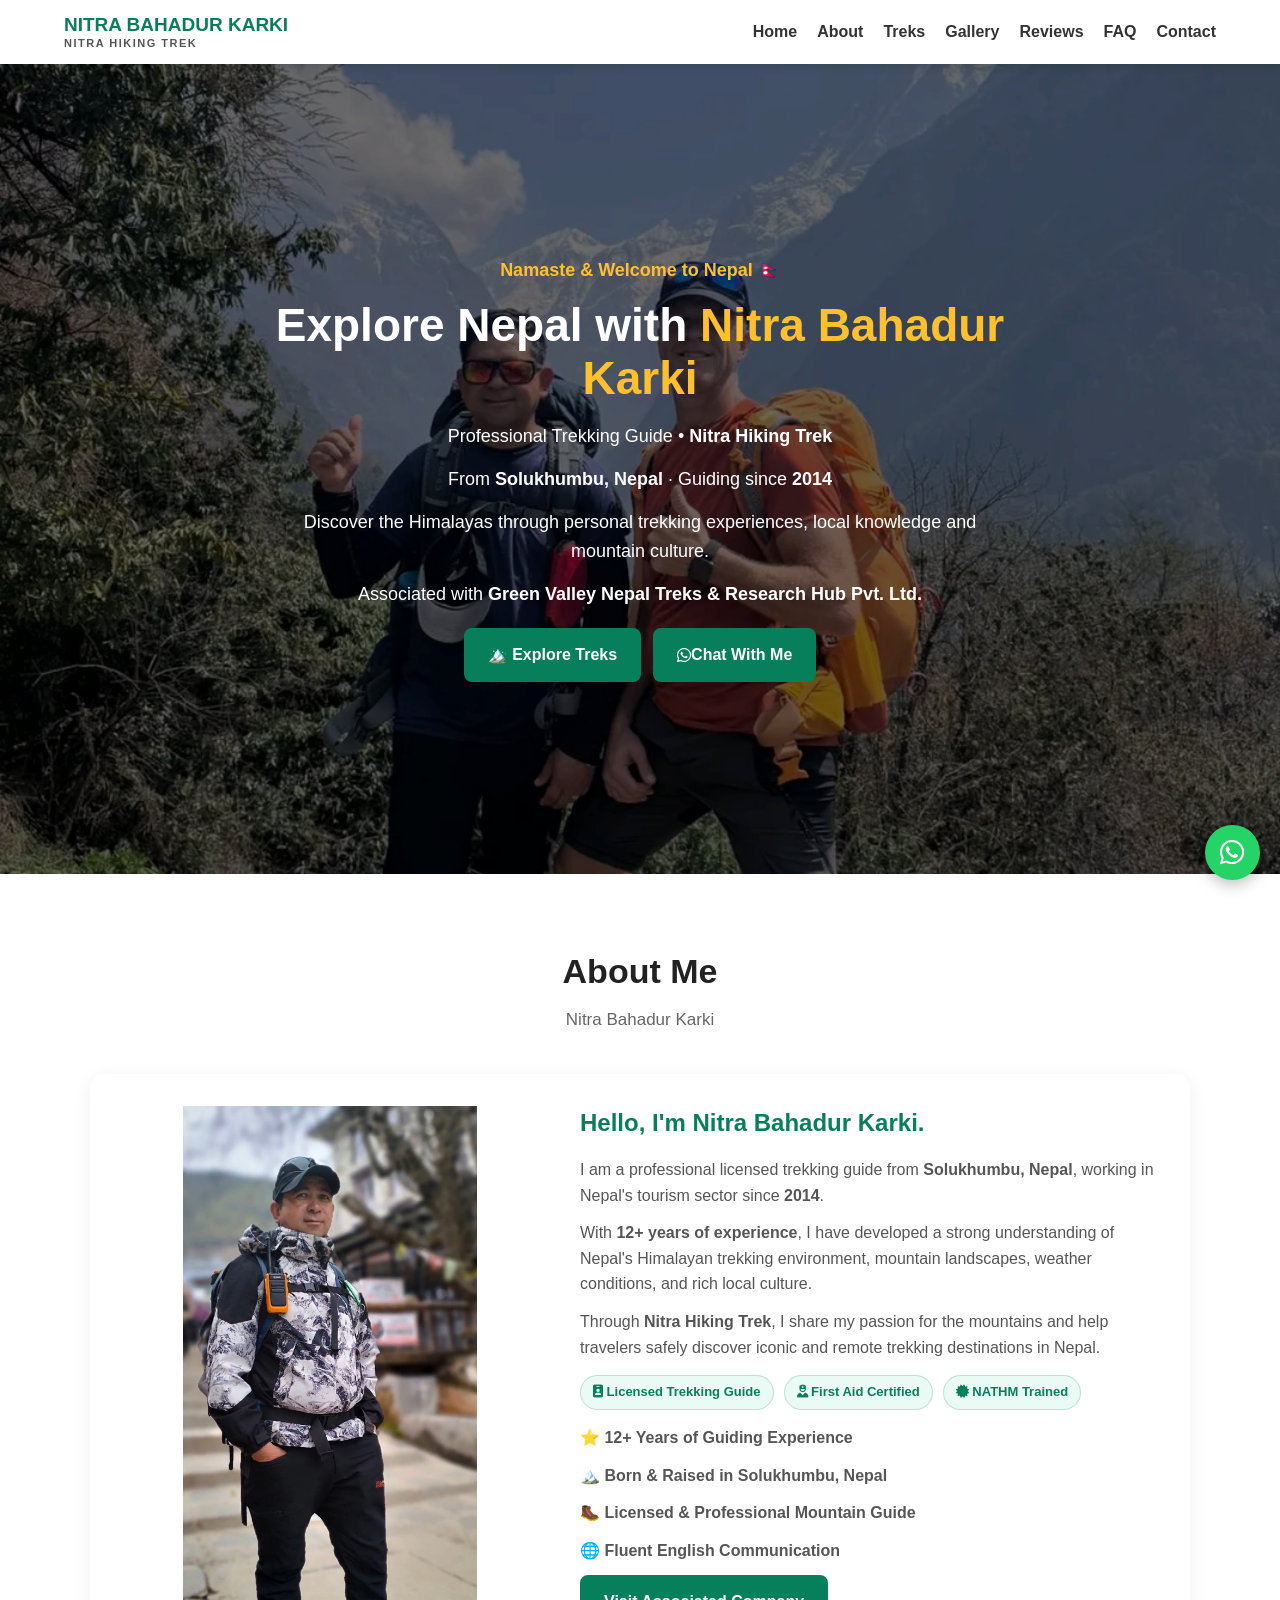
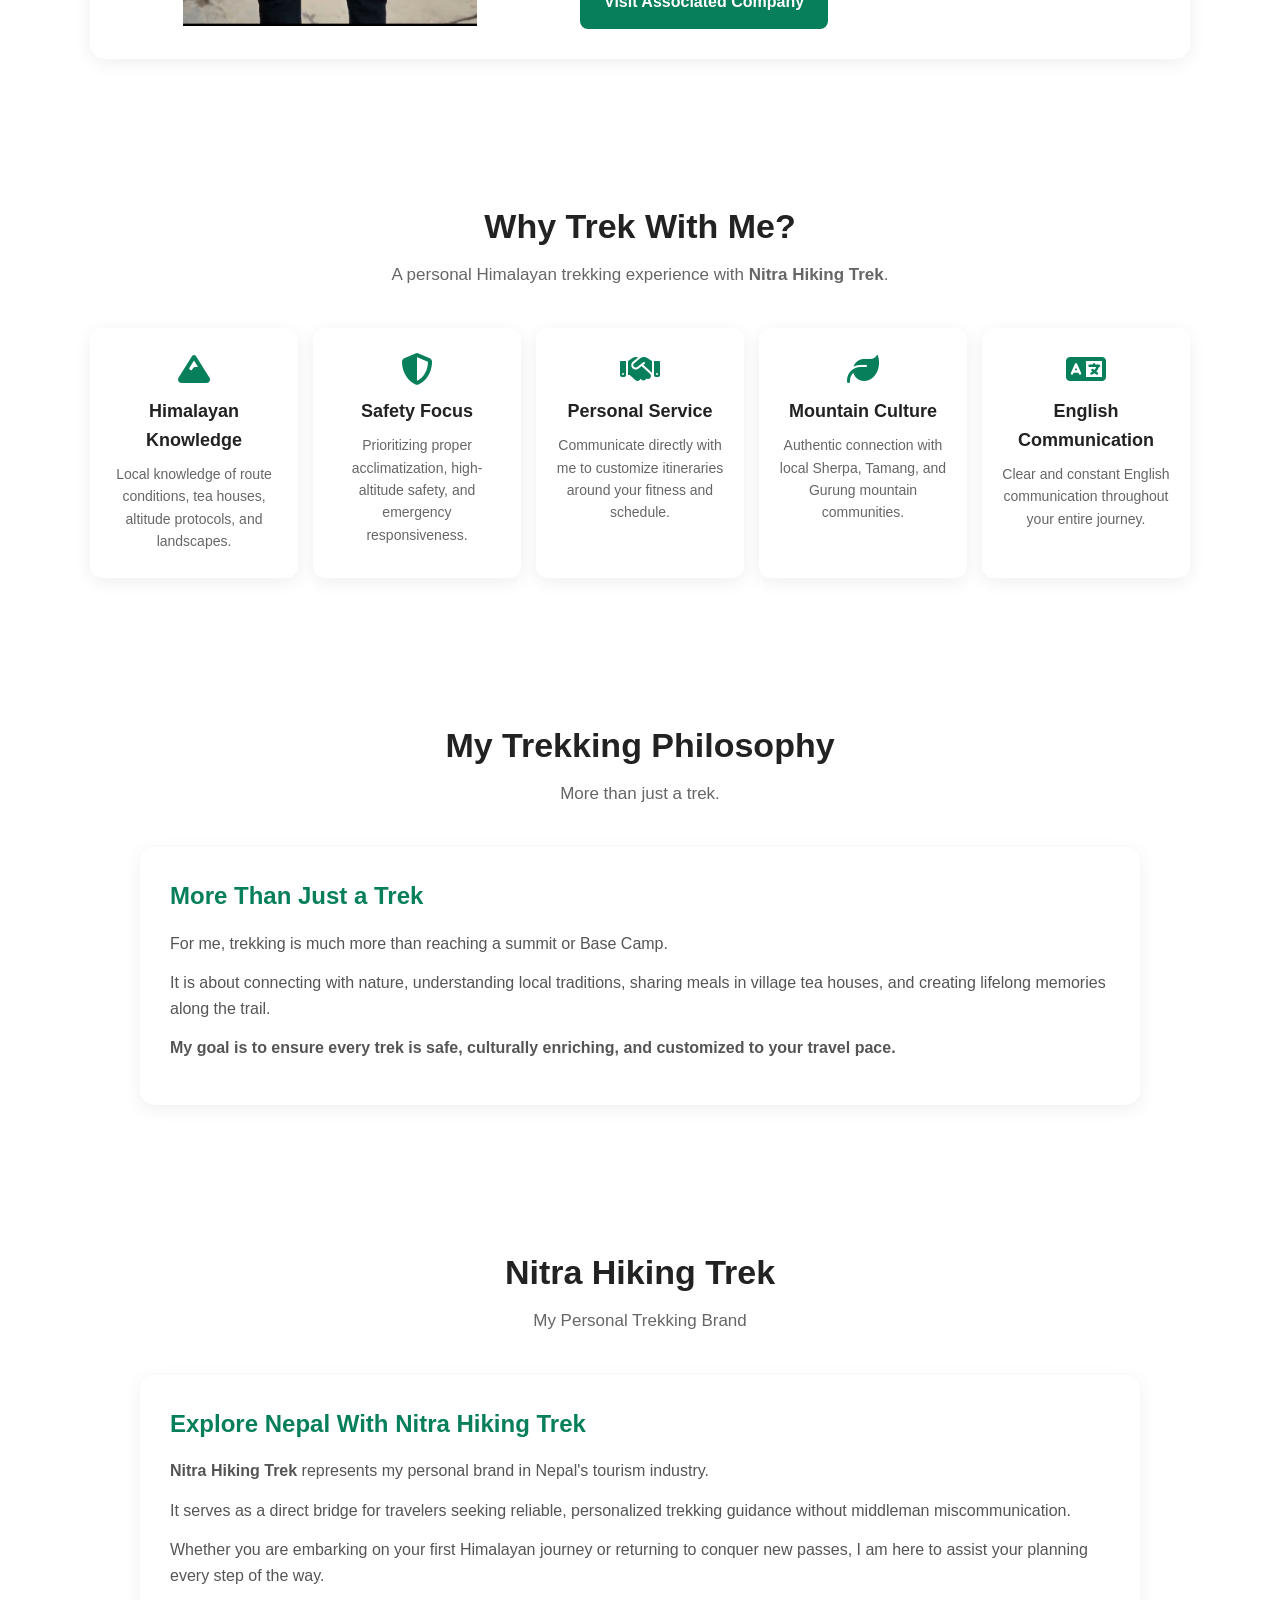
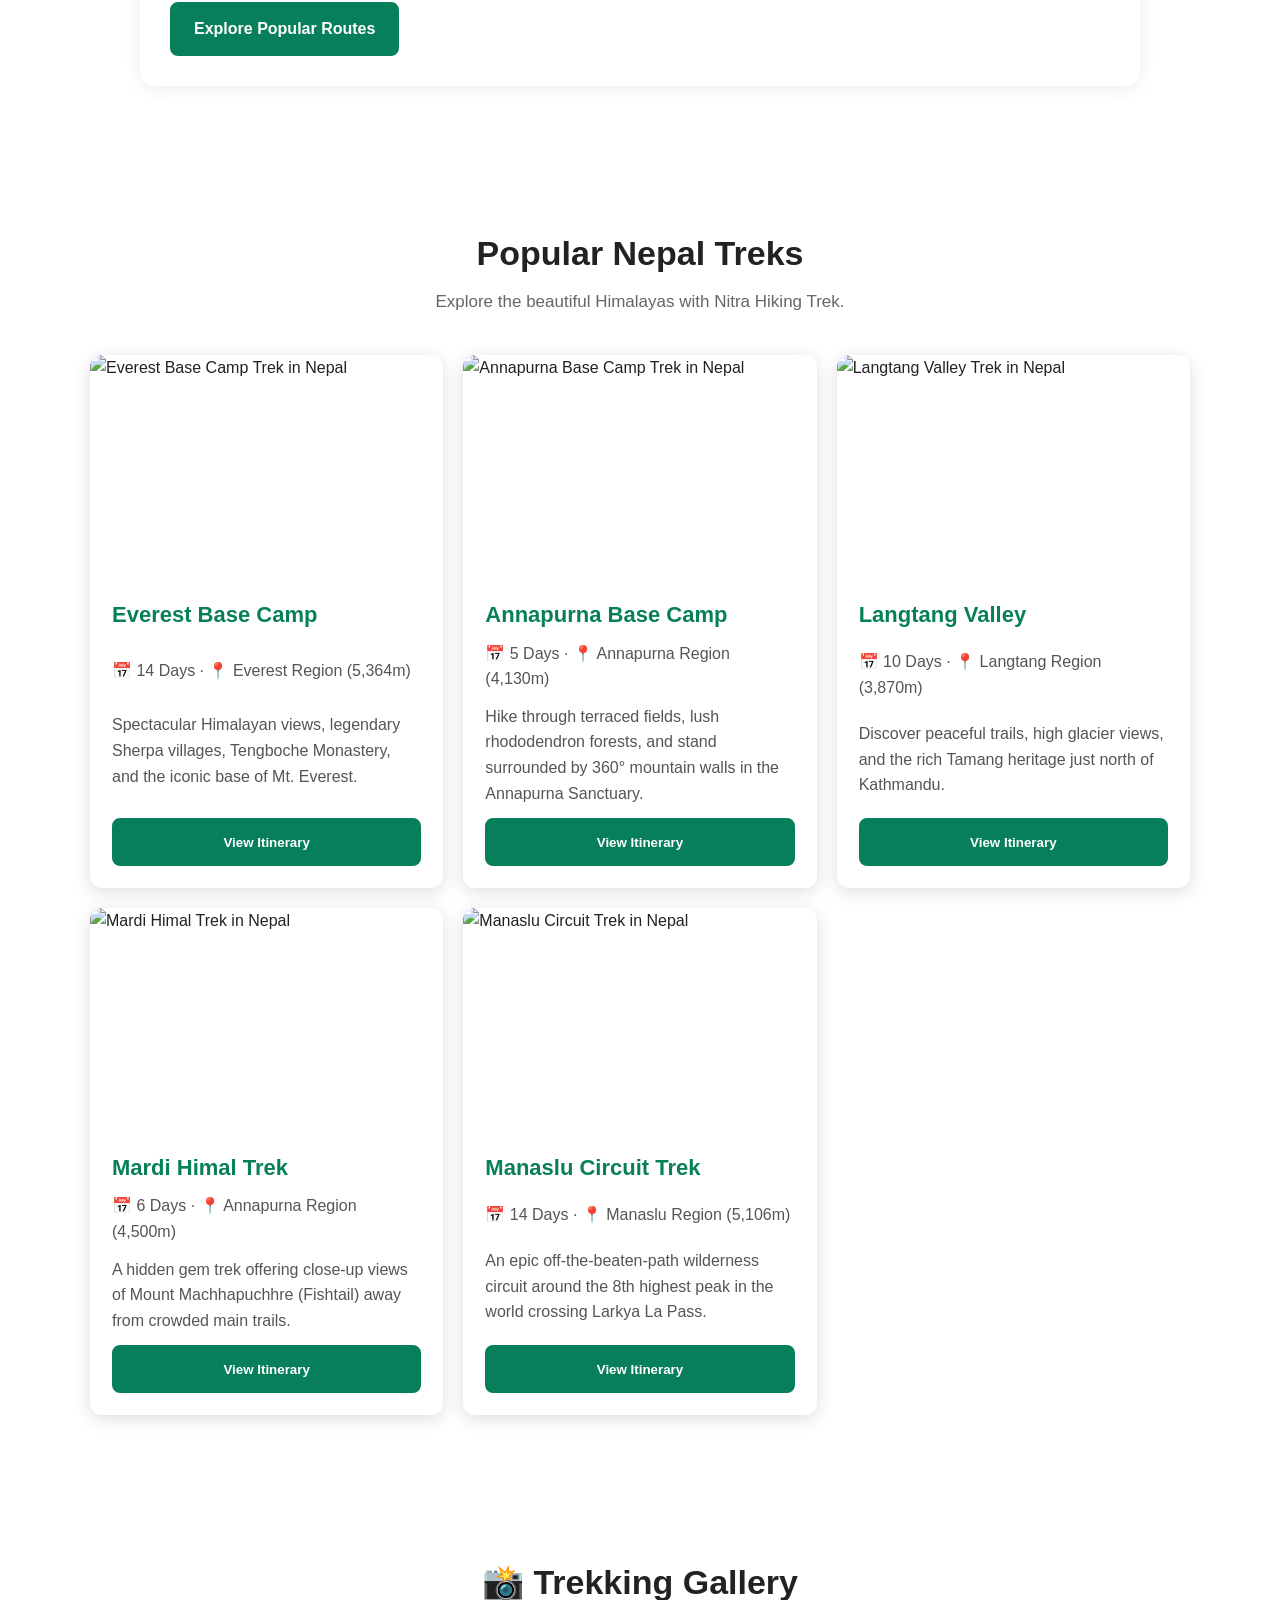
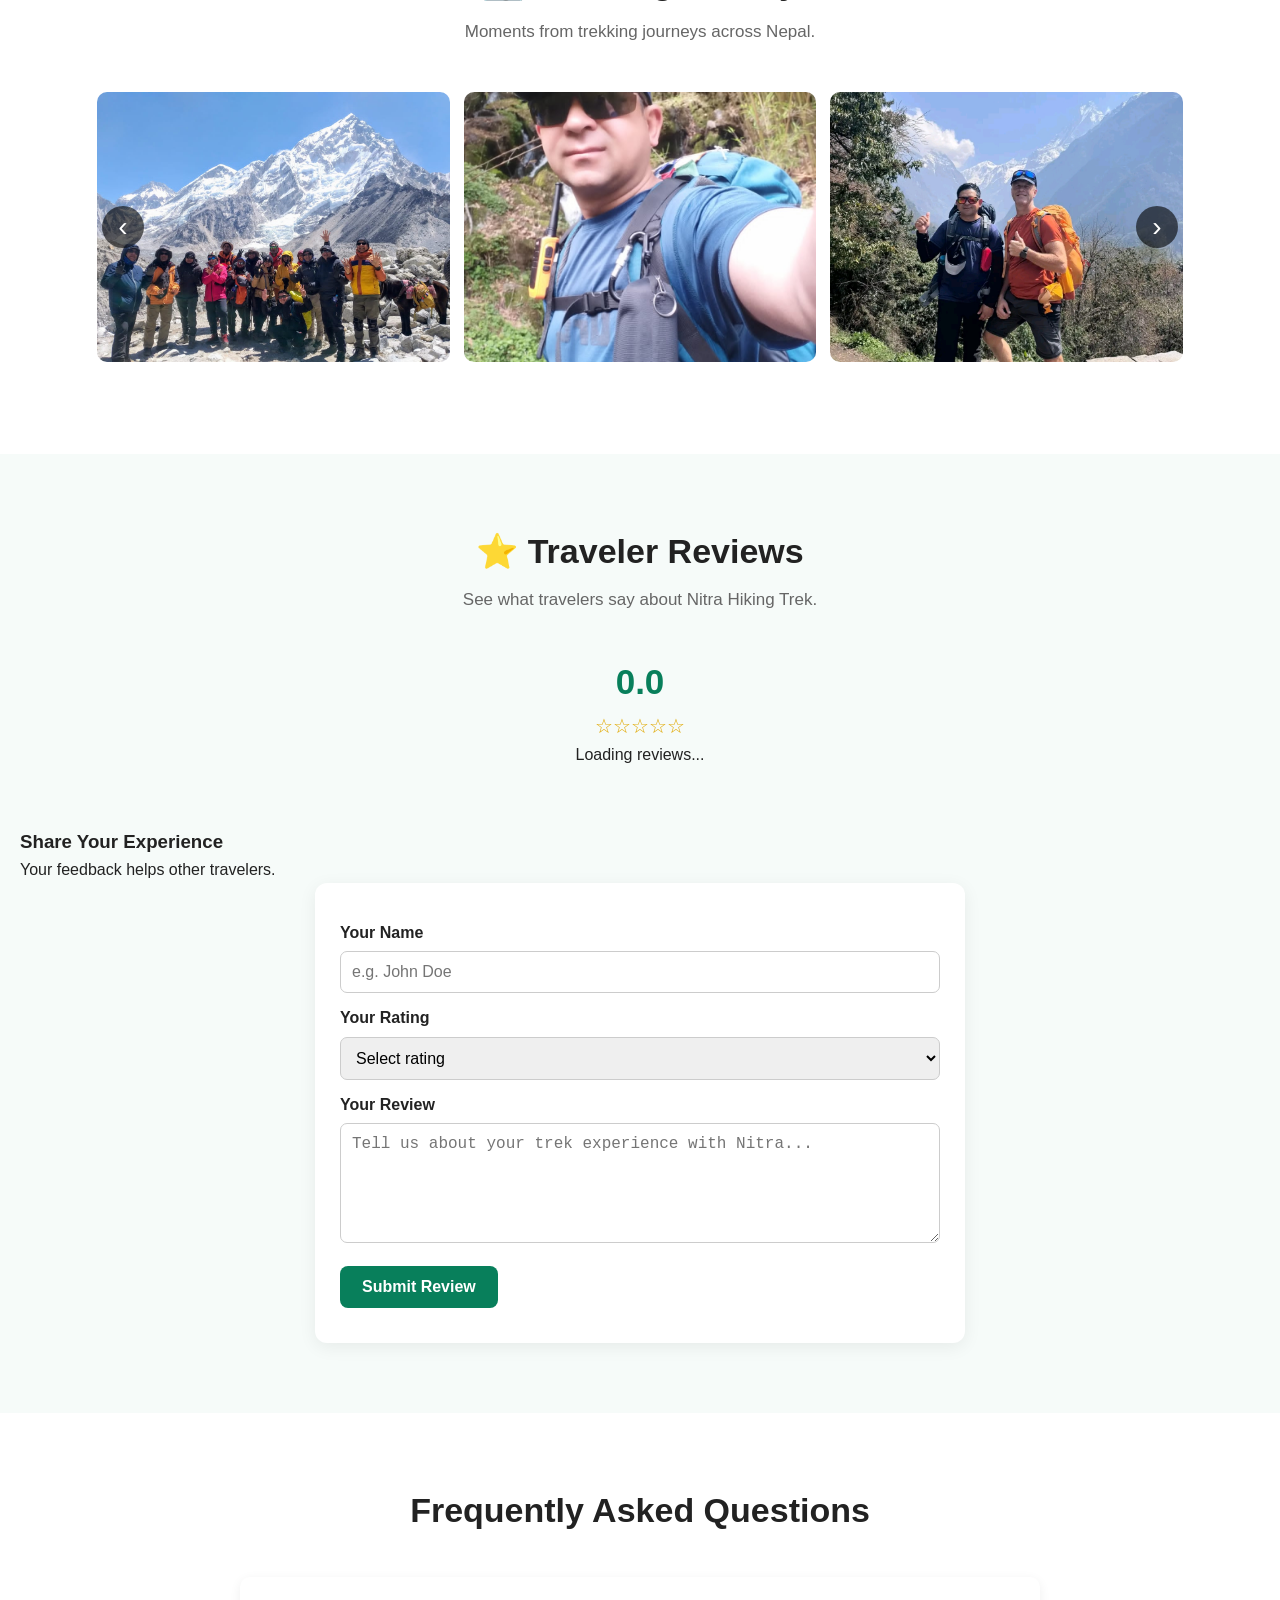
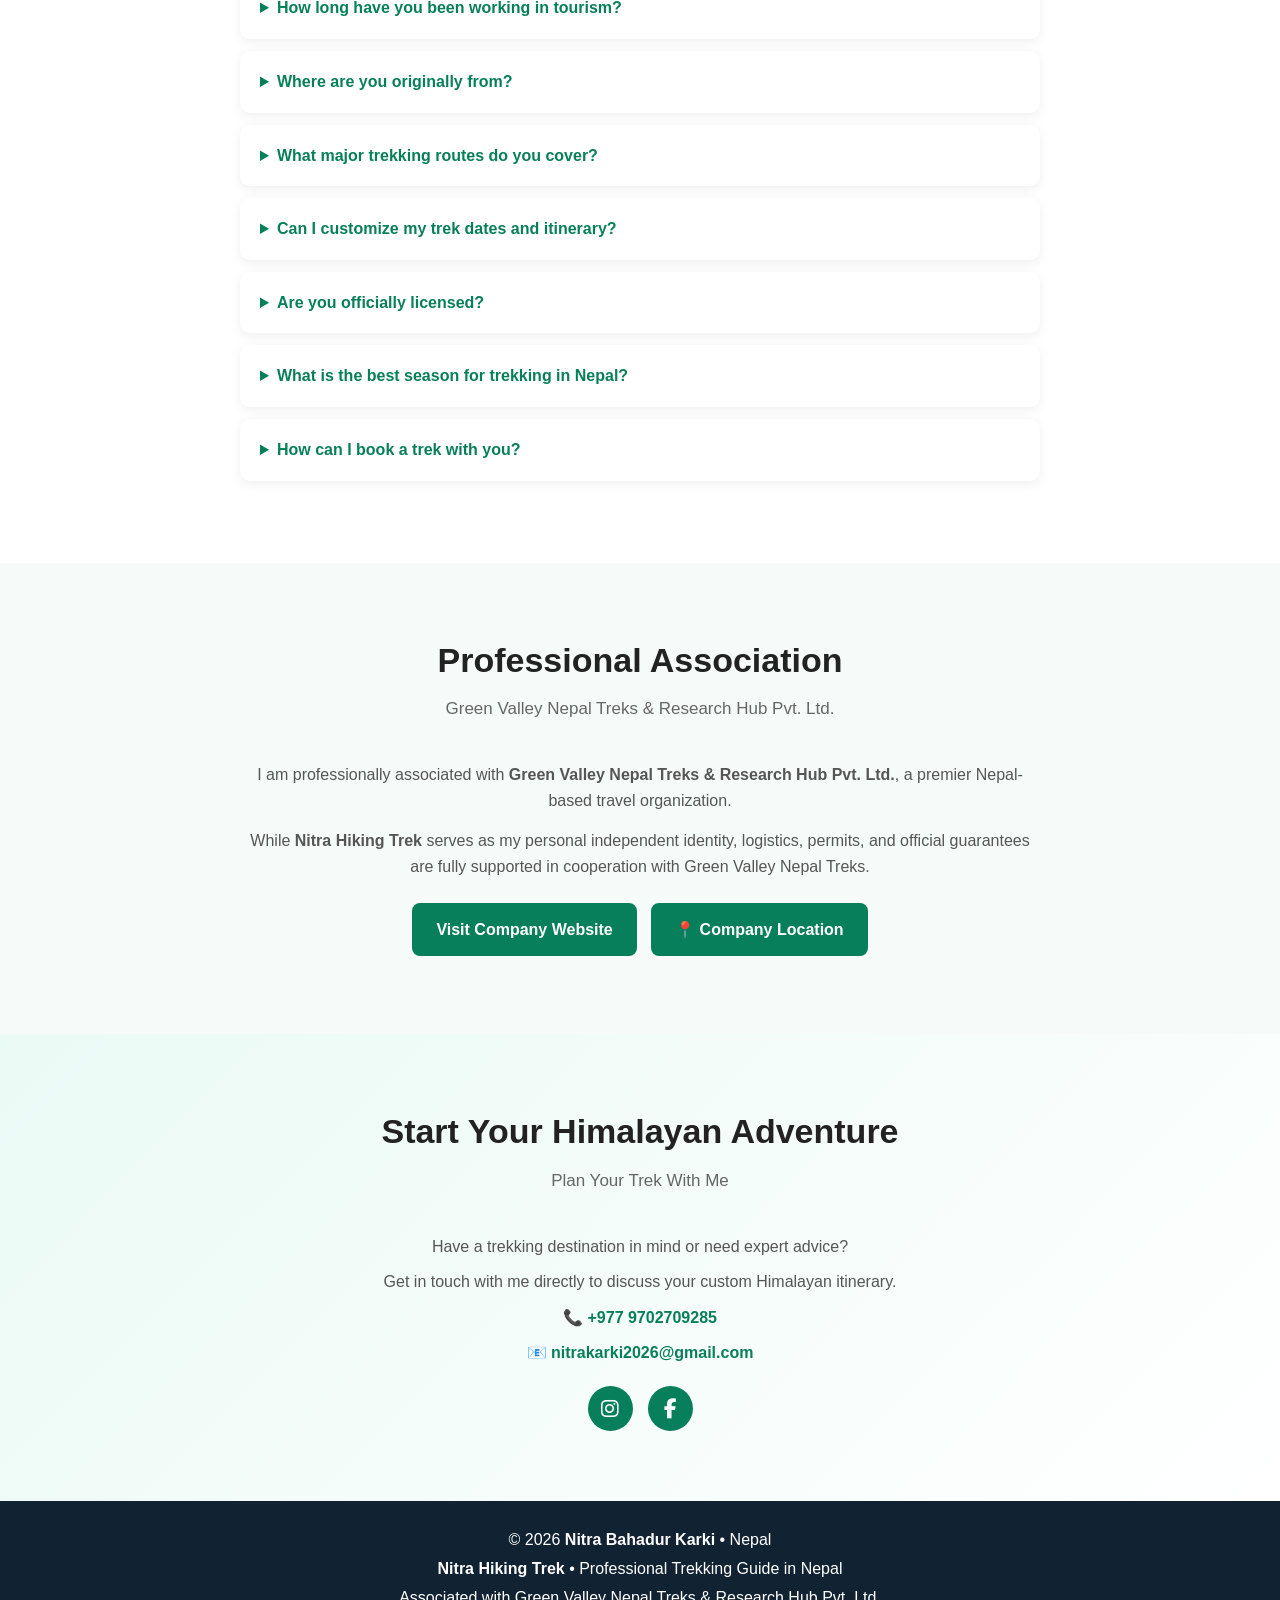
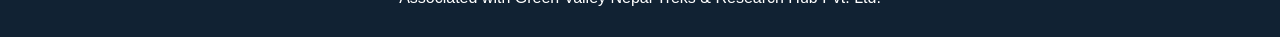
==== index.html @ 67dbd6dd "Update index.html" ====
<!DOCTYPE html>
<html lang="en">
<head>
<meta charset="UTF-8">
<meta name="viewport" content="width=device-width,initial-scale=1">
<meta name="theme-color" content="#08734f">
<meta name="description" content="Nitra Bahadur Karki, professional certified trekking guide from Solukhumbu, Nepal. Offering Himalayan adventures to Everest Base Camp, Annapurna, Langtang, Mardi Himal, Manaslu and beyond.">
<meta name="author" content="Nitra Bahadur Karki">
<meta name="robots" content="index,follow,max-image-preview:large">
<link rel="canonical" href="https://nitrabahadurkarki.com.np/">
<link rel="icon" href="favicon.png">
<link rel="stylesheet" href="style.css">
<link rel="stylesheet" href="https://cdnjs.cloudflare.com/ajax/libs/font-awesome/6.5.2/css/all.min.css">
<title>Nitra Bahadur Karki | Nitra Hiking Trek | Trekking Guide in Nepal</title>
<meta property="og:type" content="website">
<meta property="og:site_name" content="Nitra Hiking Trek">
<meta property="og:title" content="Nitra Bahadur Karki | Nitra Hiking Trek | Nepal">
<meta property="og:description" content="Professional certified trekking guide from Solukhumbu, Nepal. Over 12+ years of mountain experience.">
<meta property="og:url" content="https://nitrabahadurkarki.com.np/">
<meta property="og:image" content="https://nitrabahadurkarki.com.np/profile.jpg">
<meta property="og:image:alt" content="Nitra Bahadur Karki - Trekking Guide Nepal">
<meta name="twitter:card" content="summary_large_image">
<meta name="twitter:title" content="Nitra Bahadur Karki | Nitra Hiking Trek">
<meta name="twitter:description" content="Professional certified trekking guide from Solukhumbu, Nepal.">
<meta name="twitter:image" content="https://nitrabahadurkarki.com.np/profile.jpg">
<meta name="google-site-verification" content="Au0hxZRsekNik9d8k67TyBQrwJmFhsWEOoYX3Jlt0U">

<script type="application/ld+json">
{"@context":"https://schema.org","@type":"Person","name":"Nitra Bahadur Karki","url":"https://nitrabahadurkarki.com.np/","image":"https://nitrabahadurkarki.com.np/profile.jpg","jobTitle":"Professional Trekking Guide","description":"Professional licensed trekking guide from Solukhumbu, Nepal, with over 12 years of Himalayan guiding experience.","knowsLanguage":["English","Nepali"],"homeLocation":{"@type":"Place","name":"Solukhumbu, Nepal"},"worksFor":{"@type":"Organization","name":"Green Valley Nepal Treks & Research Hub Pvt. Ltd.","url":"https://www.greenvalleynepaltreks.com/"}}
</script>
</head>

<body>

<header>
<div class="logo">NITRA BAHADUR KARKI<small>NITRA HIKING TREK</small></div>
<button class="menu" id="menuBtn" aria-label="Open menu" aria-expanded="false">☰</button>
<nav id="nav">
<a href="#home">Home</a><a href="#about">About</a><a href="#treks">Treks</a>
<a href="#gallery">Gallery</a><a href="#reviews">Reviews</a><a href="#faq">FAQ</a><a href="#contact">Contact</a>
</nav>
</header>

<main>

<section class="hero" id="home">
<div class="hero-content"><div class="hero-text">
<p class="hero-greeting">Namaste & Welcome to Nepal 🇳🇵</p>
<h1>Explore Nepal with <span>Nitra Bahadur Karki</span></h1>
<p>Professional Trekking Guide • <b>Nitra Hiking Trek</b></p>
<p>From <b>Solukhumbu, Nepal</b> · Guiding since <b>2014</b></p>
<p>Discover the Himalayas through personal trekking experiences, local knowledge and mountain culture.</p>
<p>Associated with <b>Green Valley Nepal Treks & Research Hub Pvt. Ltd.</b></p>
<div class="hero-buttons">
<a class="btn" href="#treks">🏔️ Explore Treks</a>
<a class="btn" href="https://wa.me/9779702709285?text=Hello%20Nitra%2C%20I%27d%20like%20to%20know%20more%20about%20your%20trekking%20services." target="_blank"><i class="fab fa-whatsapp"></i> Chat With Me</a>
</div>
</div></div>
</section>

<section id="about">
<div class="title"><h2>About Me</h2><p>Nitra Bahadur Karki</p></div>
<div class="box profile">
<img src="profile.jpg" alt="Nitra Bahadur Karki, professional trekking guide in Nepal" loading="lazy">
<div>
<h2>Hello, I'm Nitra Bahadur Karki.</h2>
<p>I am a professional licensed trekking guide from <b>Solukhumbu, Nepal</b>, working in Nepal's tourism sector since <b>2014</b>.</p>
<p>With <b>12+ years of experience</b>, I have developed a strong understanding of Nepal's Himalayan trekking environment, mountain landscapes, weather conditions, and rich local culture.</p>
<p>Through <b>Nitra Hiking Trek</b>, I share my passion for the mountains and help travelers safely discover iconic and remote trekking destinations in Nepal.</p>
<div class="badge-container">
<span class="badge"><i class="fas fa-id-badge"></i> Licensed Trekking Guide</span>
<span class="badge"><i class="fas fa-user-nurse"></i> First Aid Certified</span>
<span class="badge"><i class="fas fa-certificate"></i> NATHM Trained</span>
</div>
<p><b>⭐ 12+ Years of Guiding Experience</b></p>
<p><b>🏔️ Born & Raised in Solukhumbu, Nepal</b></p>
<p><b>🥾 Licensed & Professional Mountain Guide</b></p>
<p><b>🌐 Fluent English Communication</b></p>
<a class="btn" href="https://www.greenvalleynepaltreks.com/" target="_blank">Visit Associated Company</a>
</div>
</div>
</section>

<section>
<div class="title"><h2>Why Trek With Me?</h2><p>A personal Himalayan trekking experience with <b>Nitra Hiking Trek</b>.</p></div>
<div class="why">
<div class="why-card"><i class="fas fa-mountain"></i><h3>Himalayan Knowledge</h3><p>Local knowledge of route conditions, tea houses, altitude protocols, and landscapes.</p></div>
<div class="why-card"><i class="fas fa-shield-halved"></i><h3>Safety Focus</h3><p>Prioritizing proper acclimatization, high-altitude safety, and emergency responsiveness.</p></div>
<div class="why-card"><i class="fas fa-handshake"></i><h3>Personal Service</h3><p>Communicate directly with me to customize itineraries around your fitness and schedule.</p></div>
<div class="why-card"><i class="fas fa-leaf"></i><h3>Mountain Culture</h3><p>Authentic connection with local Sherpa, Tamang, and Gurung mountain communities.</p></div>
<div class="why-card"><i class="fas fa-language"></i><h3>English Communication</h3><p>Clear and constant English communication throughout your entire journey.</p></div>
</div>
</section>

<section>
<div class="title"><h2>My Trekking Philosophy</h2><p>More than just a trek.</p></div>
<div class="box">
<h2>More Than Just a Trek</h2>
<p>For me, trekking is much more than reaching a summit or Base Camp.</p>
<p>It is about connecting with nature, understanding local traditions, sharing meals in village tea houses, and creating lifelong memories along the trail.</p>
<p><b>My goal is to ensure every trek is safe, culturally enriching, and customized to your travel pace.</b></p>
</div>
</section>

<section>
<div class="title"><h2>Nitra Hiking Trek</h2><p>My Personal Trekking Brand</p></div>
<div class="box">
<h2>Explore Nepal With Nitra Hiking Trek</h2>
<p><b>Nitra Hiking Trek</b> represents my personal brand in Nepal's tourism industry.</p>
<p>It serves as a direct bridge for travelers seeking reliable, personalized trekking guidance without middleman miscommunication.</p>
<p>Whether you are embarking on your first Himalayan journey or returning to conquer new passes, I am here to assist your planning every step of the way.</p>
<a class="btn" href="#treks">Explore Popular Routes</a>
</div>
</section>

<section id="treks">
<div class="title"><h2>Popular Nepal Treks</h2><p>Explore the beautiful Himalayas with Nitra Hiking Trek.</p></div>
<div class="cards">

<article class="card"><img src="https://images.unsplash.com/photo-1544735716-392fe2489ffa?auto=format&fit=crop&w=1000&q=85" alt="Everest Base Camp Trek in Nepal" loading="lazy"><div><h3>Everest Base Camp</h3><p>📅 14 Days · 📍 Everest Region (5,364m)</p><p>Spectacular Himalayan views, legendary Sherpa villages, Tengboche Monastery, and the iconic base of Mt. Everest.</p><button class="btn" onclick="openItinerary('ebc')">View Itinerary</button></div></article>

<article class="card"><img src="https://images.unsplash.com/photo-1605649487212-47bdab064df7?auto=format&fit=crop&w=1000&q=85" alt="Annapurna Base Camp Trek in Nepal" loading="lazy"><div><h3>Annapurna Base Camp</h3><p>📅 5 Days · 📍 Annapurna Region (4,130m)</p><p>Hike through terraced fields, lush rhododendron forests, and stand surrounded by 360° mountain walls in the Annapurna Sanctuary.</p><button class="btn" onclick="openItinerary('abc')">View Itinerary</button></div></article>

<article class="card"><img src="https://images.unsplash.com/photo-1533130061792-64b345e4a833?auto=format&fit=crop&w=1000&q=85" alt="Langtang Valley Trek in Nepal" loading="lazy"><div><h3>Langtang Valley</h3><p>📅 10 Days · 📍 Langtang Region (3,870m)</p><p>Discover peaceful trails, high glacier views, and the rich Tamang heritage just north of Kathmandu.</p><button class="btn" onclick="openItinerary('langtang')">View Itinerary</button></div></article>

<article class="card"><img src="https://images.unsplash.com/photo-1544735716-392fe2489ffa?auto=format&fit=crop&w=1000&q=85" alt="Mardi Himal Trek in Nepal" loading="lazy"><div><h3>Mardi Himal Trek</h3><p>📅 6 Days · 📍 Annapurna Region (4,500m)</p><p>A hidden gem trek offering close-up views of Mount Machhapuchhre (Fishtail) away from crowded main trails.</p><button class="btn" onclick="openItinerary('mardi')">View Itinerary</button></div></article>

<article class="card"><img src="https://images.unsplash.com/photo-1464822759023-fed622ff2c3b?auto=format&fit=crop&w=1000&q=85" alt="Manaslu Circuit Trek in Nepal" loading="lazy"><div><h3>Manaslu Circuit Trek</h3><p>📅 14 Days · 📍 Manaslu Region (5,106m)</p><p>An epic off-the-beaten-path wilderness circuit around the 8th highest peak in the world crossing Larkya La Pass.</p><button class="btn" onclick="openItinerary('manaslu')">View Itinerary</button></div></article>

</div>
</section>

<section id="gallery">
<div class="title"><h2>📸 Trekking Gallery</h2><p>Moments from trekking journeys across Nepal.</p></div>
<div class="gallery-box"><div class="gallery-track" id="galleryTrack">
<div class="gallery-slide"><img src="collection1.jpg" alt="Himalayan trekking in Nepal"></div>
<div class="gallery-slide"><img src="collection2.jpg" alt="Nepal trekking experience"></div>
<div class="gallery-slide"><img src="collection3.jpg" alt="Mountain adventure in Nepal"></div>
<div class="gallery-slide"><img src="collection4.jpg" alt="Himalayan landscape"></div>
<div class="gallery-slide"><img src="collection5.jpg" alt="Nepal Himalayas"></div>
<div class="gallery-slide"><img src="collection6.jpg" alt="Mountain trekking journey"></div>
<div class="gallery-slide"><img src="collection7.jpg" alt="Himalayan adventure"></div>
<div class="gallery-slide"><img src="collection8.jpg" alt="Trekking in Nepal"></div>
<div class="gallery-slide"><img src="collection9.jpg" alt="Himalayan journey"></div>
<div class="gallery-slide"><img src="collection10.jpg" alt="Beautiful Nepal Himalayas"></div>
</div>
<button class="gallery-btn prev" onclick="moveGallery(-1)">‹</button>
<button class="gallery-btn next" onclick="moveGallery(1)">›</button></div>
<div class="dots" id="dots"></div>
</section>

<!-- REVIEWS -->
<section id="reviews">
<div class="title"><h2>⭐ Traveler Reviews</h2><p>See what travelers say about Nitra Hiking Trek.</p></div>

<div class="rating">
<b id="avg">0.0</b>
<div id="avgStars">☆☆☆☆☆</div>
<span id="count">Loading reviews...</span>
</div>

<div class="review-list" id="reviewList"></div>

<button class="btn view-all-btn" id="viewAllReviews" type="button" style="display:none">View All Reviews</button>

<div class="review-form-wrap">
<div class="review-form-title">
<h3>Share Your Experience</h3>
<p>Your feedback helps other travelers.</p>
</div>

<form class="review-form" id="reviewForm">
<label>Your Name</label>
<input id="name" maxlength="60" required placeholder="e.g. John Doe">

<label>Your Rating</label>
<select id="rating" required>
<option value="">Select rating</option>
<option value="5">★★★★★ 5</option>
<option value="4">★★★★☆ 4</option>
<option value="3">★★★☆☆ 3</option>
<option value="2">★★☆☆☆ 2</option>
<option value="1">★☆☆☆☆ 1</option>
</select>

<label>Your Review</label>
<textarea id="text" maxlength="500" required placeholder="Tell us about your trek experience with Nitra..."></textarea>

<button id="submit" type="submit">Submit Review</button>
<p id="msg"></p>
</form>
</div>
</section>

<section id="faq">
<div class="title"><h2>Frequently Asked Questions</h2></div>
<div class="faq">

<details><summary>How long have you been working in tourism?</summary><p>I have been actively working in Nepal's tourism and mountain trekking sector since <b>2014</b> (12+ years of experience).</p></details>

<details><summary>Where are you originally from?</summary><p>I was born and raised in <b>Solukhumbu, Nepal</b>, right in the heart of the Everest Himalayan region.</p></details>

<details><summary>What major trekking routes do you cover?</summary><p>I lead treks across all major regions including <b>Everest, Annapurna, Langtang, Mardi Himal, Manaslu, and Kanchenjunga</b>.</p></details>

<details><summary>Can I customize my trek dates and itinerary?</summary><p>Yes, absolutely! Contact me directly on WhatsApp to tailor the daily distances and rest days to match your schedule and fitness level.</p></details>

<details><summary>Are you officially licensed?</summary><p>Yes, I am a certified trekking guide trained by NATHM and government-licensed in Nepal.</p></details>

<details><summary>What is the best season for trekking in Nepal?</summary><p>Autumn (September to November) and Spring (March to May) offer the clearest skies and best weather conditions for high-altitude trekking.</p></details>

<details><summary>How can I book a trek with you?</summary><p>You can message me directly via WhatsApp (+977 9702709285) or email nitrakarki2026@gmail.com to confirm dates and details.</p></details>

</div>
</section>

<section class="company">
<div class="title"><h2>Professional Association</h2><p>Green Valley Nepal Treks & Research Hub Pvt. Ltd.</p></div>
<p>I am professionally associated with <b>Green Valley Nepal Treks & Research Hub Pvt. Ltd.</b>, a premier Nepal-based travel organization.</p>
<p>While <b>Nitra Hiking Trek</b> serves as my personal independent identity, logistics, permits, and official guarantees are fully supported in cooperation with Green Valley Nepal Treks.</p>
<a class="btn" href="https://www.greenvalleynepaltreks.com/" target="_blank">Visit Company Website</a>
<a class="btn" href="https://maps.app.goo.gl/zxAYkCoJtP185Uxo8?g_st=ac" target="_blank">📍 Company Location</a>
</section>

<section class="contact" id="contact">
<div class="title"><h2>Start Your Himalayan Adventure</h2><p>Plan Your Trek With Me</p></div>
<p>Have a trekking destination in mind or need expert advice?</p>
<p>Get in touch with me directly to discuss your custom Himalayan itinerary.</p>
<p>📞 <a href="https://wa.me/9779702709285?text=Hello%20Nitra%2C%20I%27d%20like%20to%20know%20more%20about%20your%20trekking%20services." target="_blank">+977 9702709285</a></p>
<p>📧 <a href="mailto:nitrakarki2026@gmail.com">nitrakarki2026@gmail.com</a></p>
<div class="social-icons">
<a href="https://www.instagram.com/parbinkarki36" target="_blank" aria-label="Instagram"><i class="fab fa-instagram"></i></a>
<a href="https://www.facebook.com/parbin.karki.16" target="_blank" aria-label="Facebook"><i class="fab fa-facebook-f"></i></a>
</div>
</section>

</main>

<footer>
© 2026 <strong>Nitra Bahadur Karki</strong> • Nepal<br>
<strong>Nitra Hiking Trek</strong> • Professional Trekking Guide in Nepal<br>
Associated with Green Valley Nepal Treks & Research Hub Pvt. Ltd.
</footer>

<div class="modal" id="modal"><div class="modal-box">
<button class="close" onclick="closeItinerary()">×</button>
<div id="modalContent"></div>
</div></div>

<div class="contact-float">
<a href="https://wa.me/9779702709285?text=Hello%20Nitra%2C%20I%27d%20like%20to%20know%20more%20about%20your%20trekking%20services." target="_blank" aria-label="Chat on WhatsApp">
<span class="float-icon"><i class="fab fa-whatsapp"></i></span>
</a>
</div>

<script src="script.js" type="module"></script>
</body>
</html>
---- style.css ----
*{margin:0;padding:0;box-sizing:border-box}
html{scroll-behavior:smooth;overflow-x:hidden}
body{font-family:Arial,sans-serif;line-height:1.6;color:#222;overflow-x:hidden;background:#fff}
img{max-width:100%;display:block}
a{text-decoration:none;color:inherit}
button{cursor:pointer;font-family:inherit}

header{position:sticky;top:0;z-index:1000;background:#fff;box-shadow:0 2px 10px #0002;display:flex;align-items:center;justify-content:space-between;padding:14px 5%}
.logo{font-size:19px;font-weight:bold;color:#087f5b;line-height:1.2}
.logo small{display:block;font-size:11px;letter-spacing:1.5px;color:#555}
nav{display:flex;gap:20px}
nav a{font-weight:bold;color:#333}
nav a:hover{color:#087f5b}
.menu{display:none;background:none;border:0;font-size:28px;color:#087f5b}

.hero{min-height:90vh;padding:70px 20px;display:flex;align-items:center;position:relative;overflow:hidden;background:url("hero.jpg") center/cover no-repeat}
.hero:before{content:"";position:absolute;inset:0;background:rgba(0,0,0,.58);z-index:0}
.hero-content{position:relative;z-index:1;max-width:1100px;width:100%;margin:auto;display:flex;justify-content:center;align-items:center}
.hero-text{max-width:750px;text-align:center}
.hero-greeting{color:#ffc02e!important;font-weight:bold}
.hero-text h1{font-size:46px;line-height:1.15;margin-bottom:18px;color:#fff}
.hero-text h1 span{color:#ffc02e}
.hero-text p{font-size:18px;color:#fff;margin-bottom:14px}
.hero-buttons{display:flex;flex-wrap:wrap;justify-content:center;gap:12px;margin-top:20px}

.btn{display:inline-flex;justify-content:center;align-items:center;padding:12px 22px;border-radius:8px;font-weight:bold;border:2px solid #087f5b;min-height:48px;background:#087f5b;color:#fff;transition:.2s}
.btn:hover{background:#065f48;transform:translateY(-2px)}

section{padding:70px 20px}
.title{text-align:center;margin-bottom:40px}
.title h2{font-size:34px;margin-bottom:8px}
.title p{color:#666;font-size:17px}

.box{max-width:1000px;margin:auto;background:#fff;padding:30px;border-radius:15px;box-shadow:0 4px 18px #0001}
.box h2{color:#087f5b;margin-bottom:15px}
.box p{margin-bottom:14px;color:#555}

/* About Badges */
.badge-container{display:flex;flex-wrap:wrap;gap:10px;margin:15px 0}
.badge{background:#eafaf5;color:#087f5b;padding:6px 12px;border-radius:20px;font-size:13px;font-weight:bold;border:1px solid #087f5b33}

.profile{display:grid;grid-template-columns:380px 1fr;gap:40px;align-items:center}
.profile img{width:100%;height:380px;object-fit:cover;border-radius:15px}
.profile p{margin-bottom:12px;color:#555}

.why{max-width:1100px;margin:auto;display:grid;grid-template-columns:repeat(5,1fr);gap:15px}
.why-card{background:#fff;padding:25px 18px;text-align:center;border-radius:12px;box-shadow:0 4px 18px #0001}
.why-card i{font-size:32px;color:#087f5b;margin-bottom:12px}
.why-card h3{font-size:18px;margin-bottom:8px}
.why-card p{font-size:14px;color:#666}

.cards{max-width:1100px;margin:auto;display:grid;grid-template-columns:repeat(3,1fr);gap:20px}
.card{background:#fff;border-radius:12px;overflow:hidden;box-shadow:0 4px 18px #0002;display:flex;flex-direction:column;justify-content:space-between}
.card img{width:100%;height:220px;object-fit:cover}
.card>div{padding:22px;display:flex;flex-direction:column;flex-grow:1;justify-content:space-between}
.card h3{color:#087f5b;margin-bottom:8px;font-size:22px}
.card p{color:#555;margin-bottom:12px}

.gallery-box{max-width:1100px;margin:auto;position:relative;overflow:hidden;border-radius:12px}
.gallery-track{display:flex;transition:.4s}
.gallery-slide{flex:0 0 33.333%;padding:7px}
.gallery-slide img{width:100%;height:270px;object-fit:cover;border-radius:10px}
.gallery-btn{position:absolute;top:50%;transform:translateY(-50%);border:0;border-radius:50%;width:42px;height:42px;background:#0009;color:#fff;font-size:28px}
.gallery-btn.prev{left:12px}
.gallery-btn.next{right:12px}
.dots{text-align:center;margin-top:15px}
.dot{display:inline-block;width:9px;height:9px;border-radius:50%;background:#bbb;margin:4px;cursor:pointer}
.dot.active{background:#087f5b}

#reviews{background:#f6fbf9}
.rating{text-align:center;margin-bottom:30px}
#avg{font-size:35px;color:#087f5b}
#avgStars,.review-stars{color:#e0a800;font-size:20px}
.review-list{max-width:1100px;margin:0 auto 30px;display:grid;grid-template-columns:1fr 1fr;gap:20px}
.review-card{background:#fff;padding:22px;border-radius:12px;box-shadow:0 4px 18px #0001}
.review-card h3{color:#087f5b;margin-bottom:5px}
.review-card small{color:#777}
.review-card p{margin-top:10px;color:#555}
.review-form{max-width:650px;margin:auto;background:#fff;padding:25px;border-radius:12px;box-shadow:0 4px 18px #0001}
.review-form label{display:block;font-weight:bold;margin:12px 0 6px}
.review-form input,.review-form textarea,.review-form select{width:100%;padding:11px;border:1px solid #ccc;border-radius:7px;font-size:16px}
.review-form textarea{min-height:120px;resize:vertical}
.review-form button{margin-top:15px;padding:12px 22px;border:0;border-radius:8px;background:#087f5b;color:#fff;font-weight:bold;font-size:16px}
.review-form button:disabled{opacity:.6;cursor:not-allowed}
#msg{text-align:center;margin-top:10px;font-weight:bold}

.faq{max-width:800px;margin:auto}
.faq details{margin-bottom:12px;background:#fff;border-radius:10px;box-shadow:0 3px 12px #0001;overflow:hidden}
.faq summary{padding:18px 20px;font-weight:bold;cursor:pointer;color:#087f5b}
.faq details p{padding:0 20px 18px;color:#555}

.company{background:#f6fbf9;text-align:center}
.company>p{max-width:800px;margin:0 auto 15px;color:#555}
.company .btn{margin:8px 5px}

.contact{text-align:center;background:linear-gradient(135deg,#eafaf5,#fff)}
.contact>p{margin-bottom:10px;color:#555}
.contact a{color:#087f5b;font-weight:bold}
.social-icons{display:flex;justify-content:center;gap:15px;margin-top:20px}
.social-icons a{width:45px;height:45px;border-radius:50%;display:flex;align-items:center;justify-content:center;background:#087f5b;color:#fff!important;font-size:20px}

footer{background:#123;color:#fff;text-align:center;padding:25px 15px;line-height:1.8}

.modal{display:none;position:fixed;inset:0;z-index:2000;background:#000b;padding:20px;overflow:auto}
.modal-box{max-width:750px;margin:40px auto;background:#fff;padding:30px;border-radius:12px;position:relative}
.close{position:absolute;right:15px;top:8px;border:0;background:none;font-size:32px;color:#555}
.modal-box h2{color:#087f5b;margin-bottom:15px}
.day{padding:10px 0;border-bottom:1px solid #eee}

.contact-float{position:fixed;right:20px;bottom:20px;z-index:1500}
.float-icon{width:55px;height:55px;border-radius:50%;display:flex;align-items:center;justify-content:center;background:#25d366;color:#fff;font-size:28px;box-shadow:0 4px 15px #0004}

@media(max-width:900px){
.why{grid-template-columns:repeat(2,1fr)}
.cards{grid-template-columns:repeat(2,1fr)}
.profile{grid-template-columns:1fr}
.profile img{max-width:380px;margin:auto}
}

@media(max-width:750px){
header{padding:12px 18px}
.menu{display:block}
nav{display:none;position:absolute;top:100%;left:0;right:0;background:#fff;flex-direction:column;gap:0;box-shadow:0 5px 10px #0002}
nav.show{display:flex}
nav a{padding:13px 20px;border-bottom:1px solid #eee}

.hero{min-height:calc(100vh - 70px);padding:55px 15px;background-position:center}
.hero:before{background:rgba(0,0,0,.63)}
.hero-text h1{font-size:32px}
.hero-text p{font-size:16px}
.hero-buttons{flex-direction:column;align-items:center}
.hero-buttons .btn{width:100%;max-width:320px}

section{padding:55px 15px}
.title h2{font-size:29px}
.profile{padding:20px}
.profile img{height:auto}
.cards{grid-template-columns:1fr}
.why{grid-template-columns:1fr}
.gallery-slide{flex:0 0 100%}
.gallery-slide img{height:240px}
.review-list{grid-template-columns:1fr}
.modal{padding:10px}
.modal-box{margin:20px auto;padding:25px 18px}
.contact-float{right:15px;bottom:15px}
}

@media(max-width:400px){
.logo{font-size:15px}
.logo small{font-size:9px}
.hero-text h1{font-size:28px}
.hero-text p{font-size:15px}
.title h2{font-size:26px}
.box{padding:20px}
}

/* ===== ABOUT SECTION - DESKTOP FIX ===== */
@media (min-width: 769px) {
  #about .profile {
    display: grid;
    grid-template-columns: minmax(320px, 420px) minmax(0, 1fr);
    gap: 40px;
    align-items: center;
    max-width: 1100px;
    width: calc(100% - 40px);
    margin: 0 auto;
    box-sizing: border-box;
  }

  #about .profile > div {
    min-width: 0;
    max-width: 100%;
  }

  #about .profile img {
    display: block;
    width: 100%;
    max-width: 420px;
    height: auto;
    max-height: 520px;
    object-fit: contain;
    margin: 0 auto;
    border-radius: 15px;
  }

  #about .profile h2,
  #about .profile p {
    overflow-wrap: break-word;
  }
}
/* ===== VIEW ALL REVIEWS ===== */
.view-all-btn{
  display:flex;
  margin:0 auto 10px;
  min-width:210px;
  border:2px solid #087f5b;
  background:#087f5b;
  color:#fff;
  padding:12px 22px;
  border-radius:8px;
  font-weight:bold;
  font-size:16px;
  justify-content:center;
  align-items:center;
  transition:.2s;
}

.view-all-btn:hover{
  background:#065f48;
  transform:translateY(-2px);
}
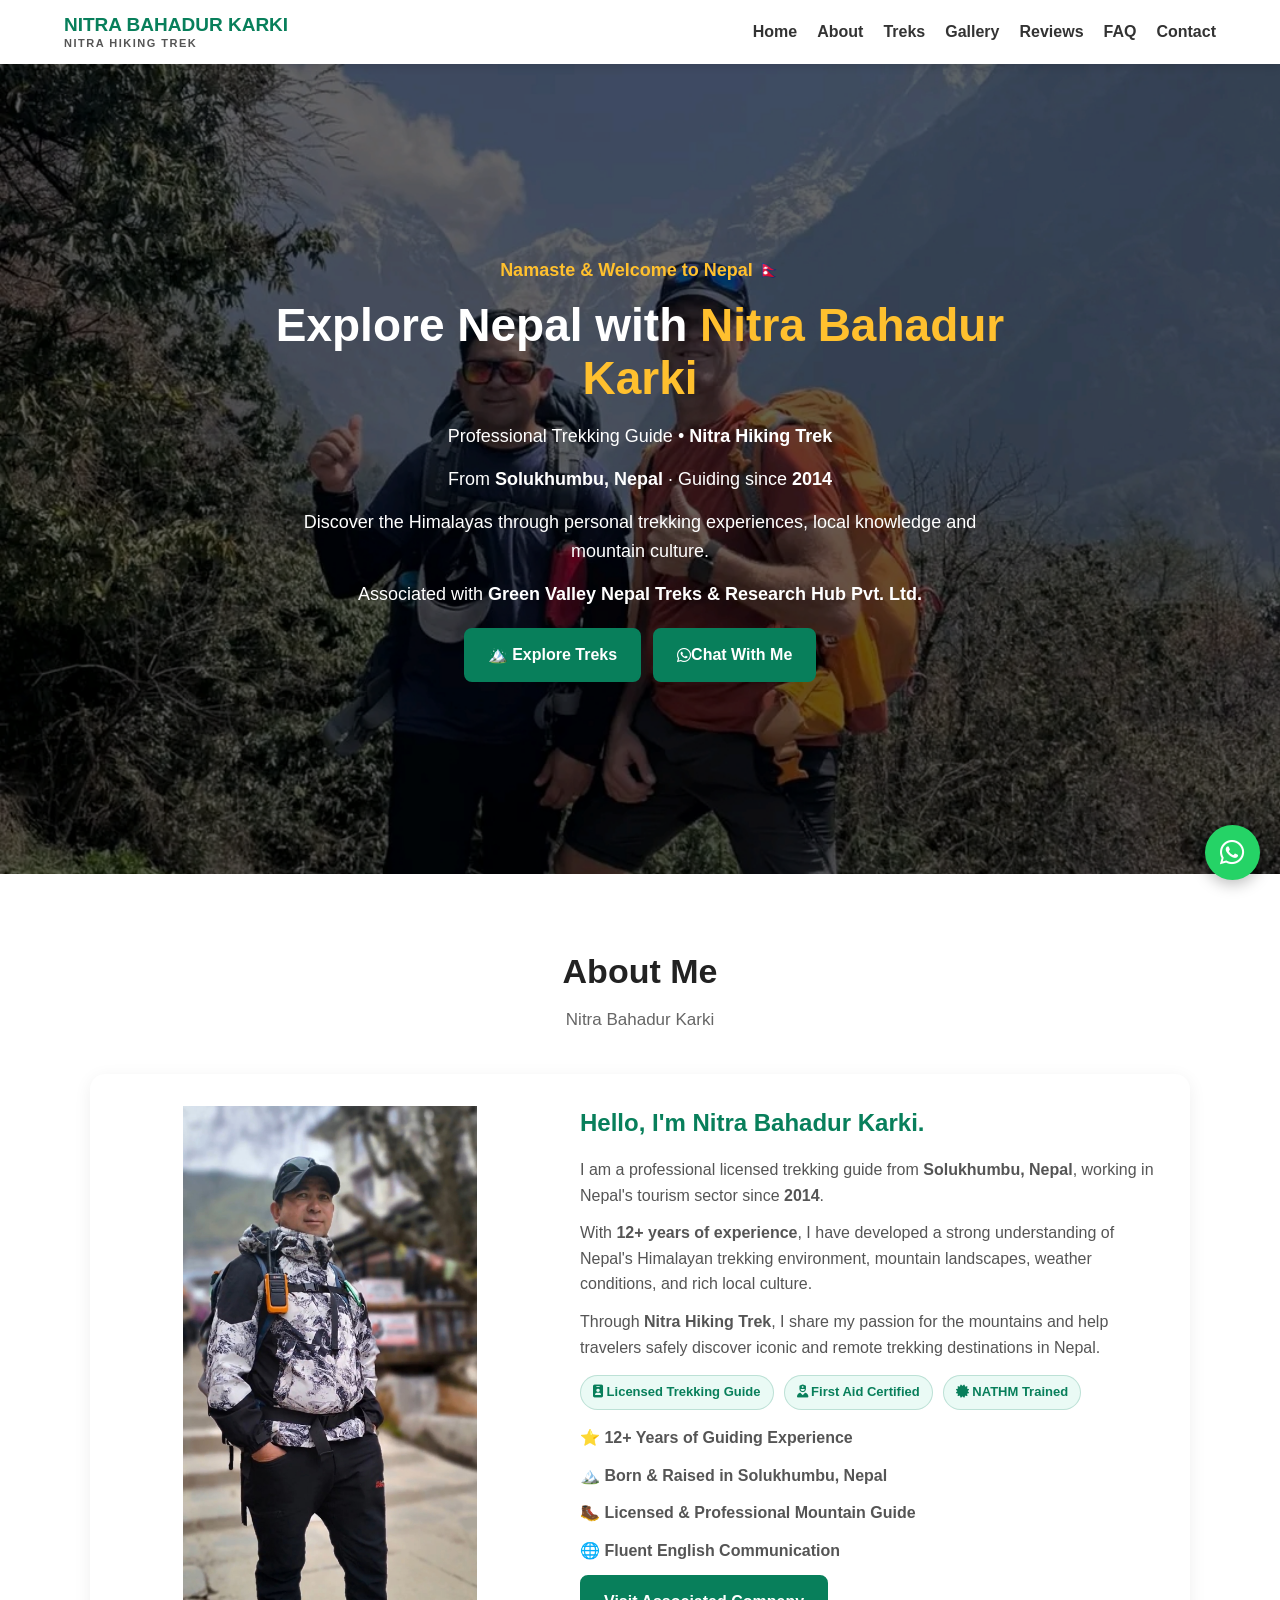
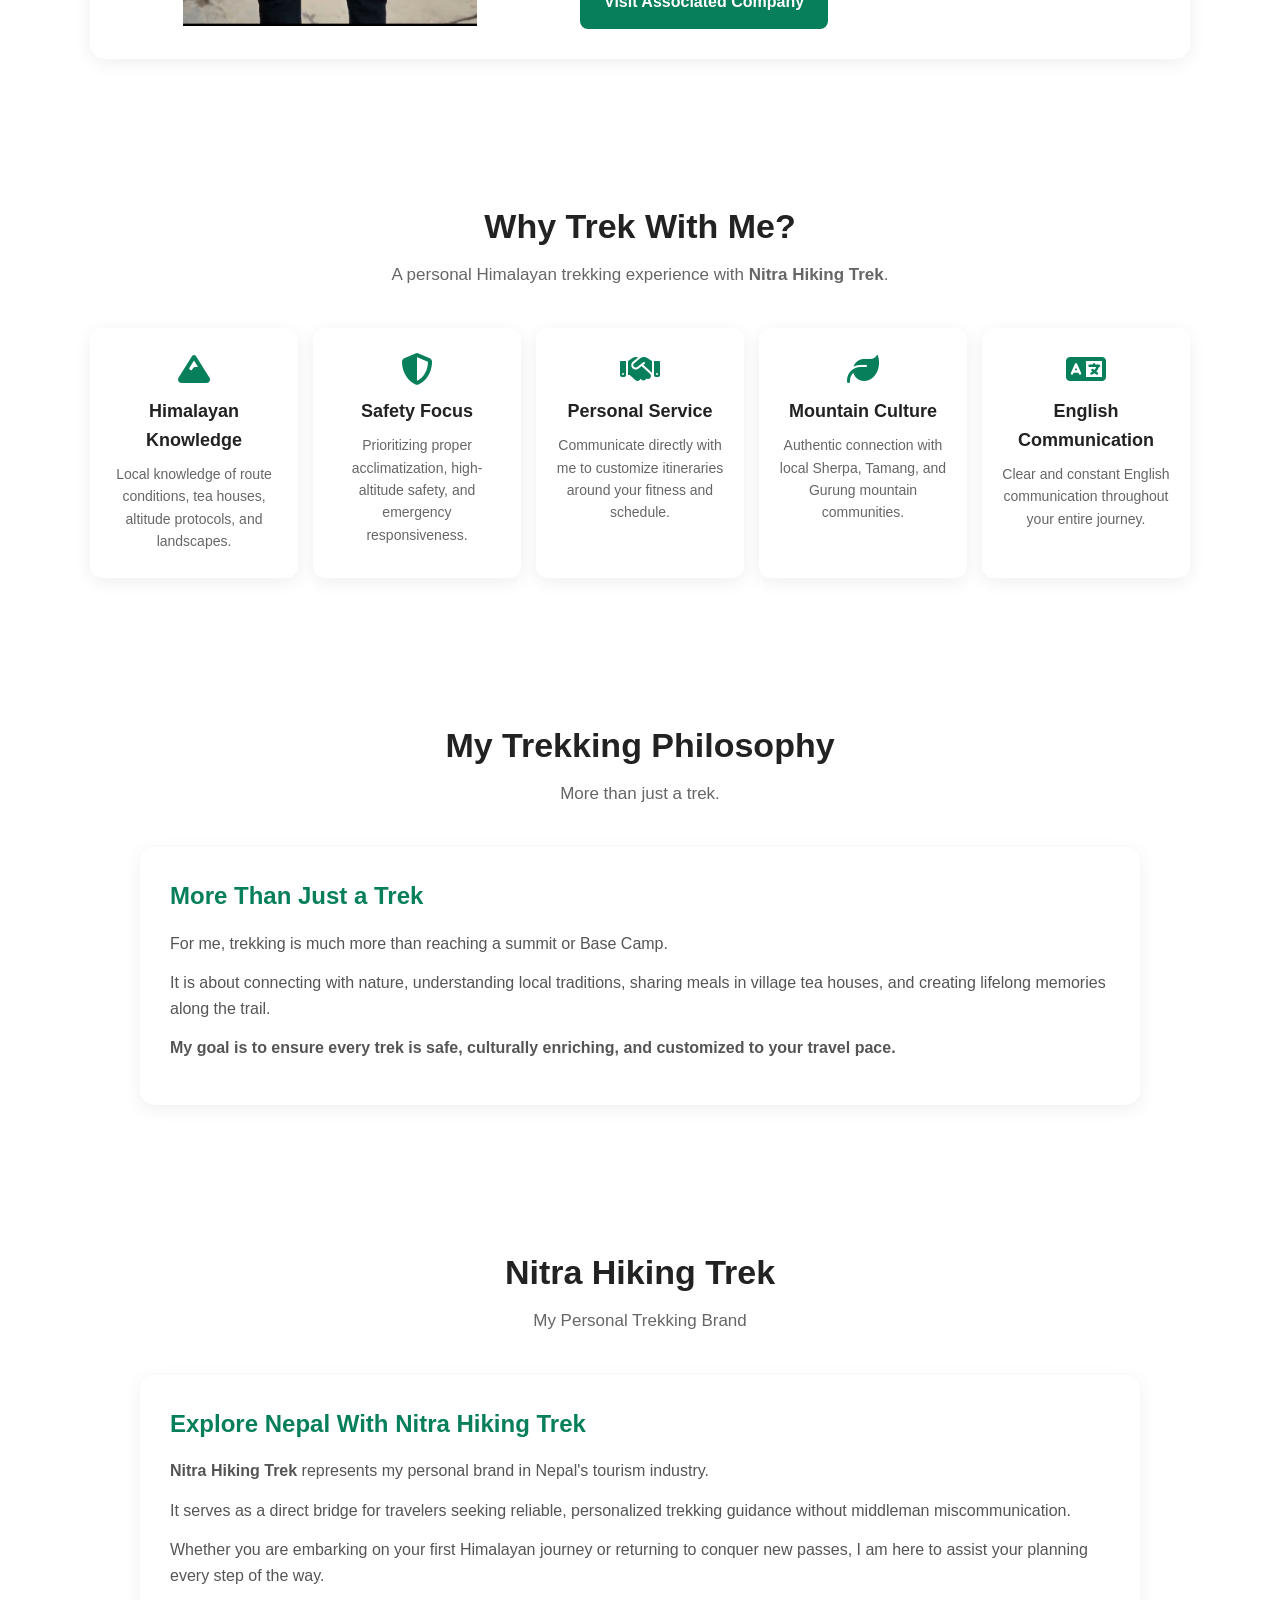
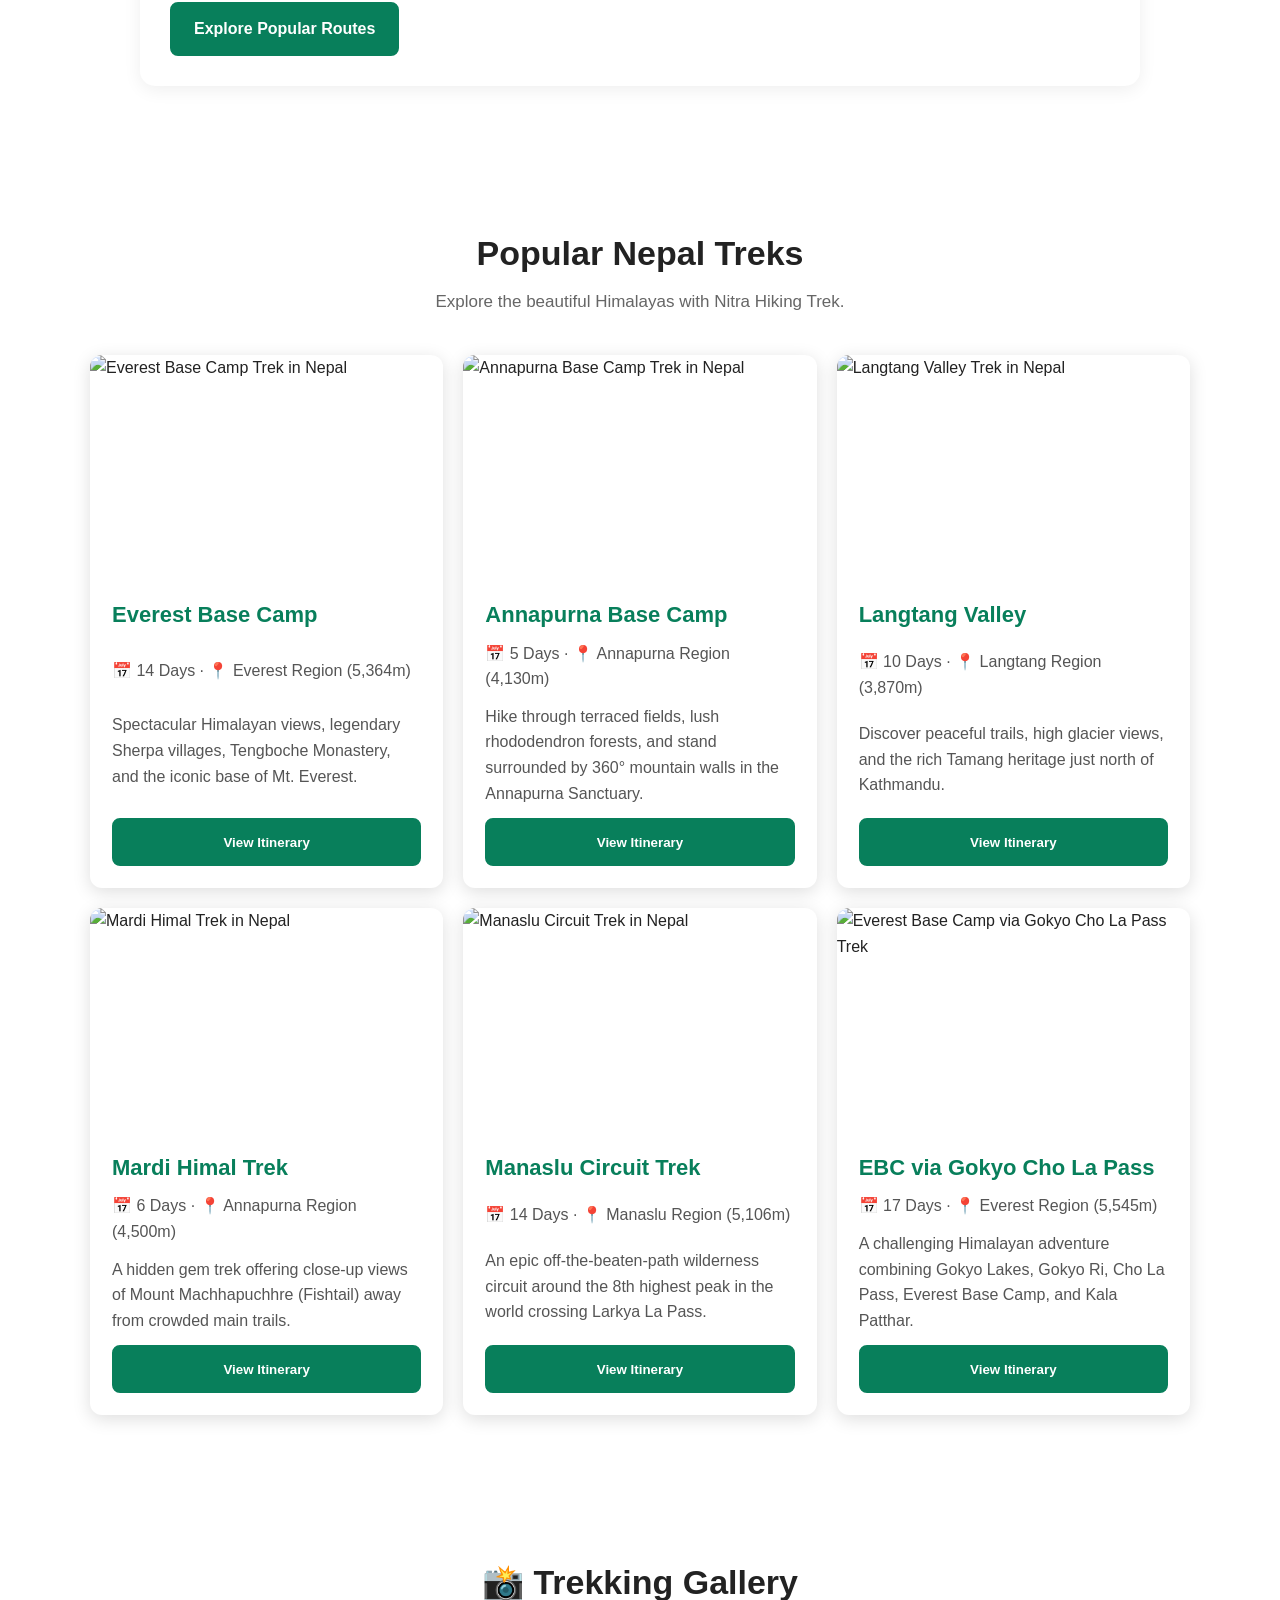
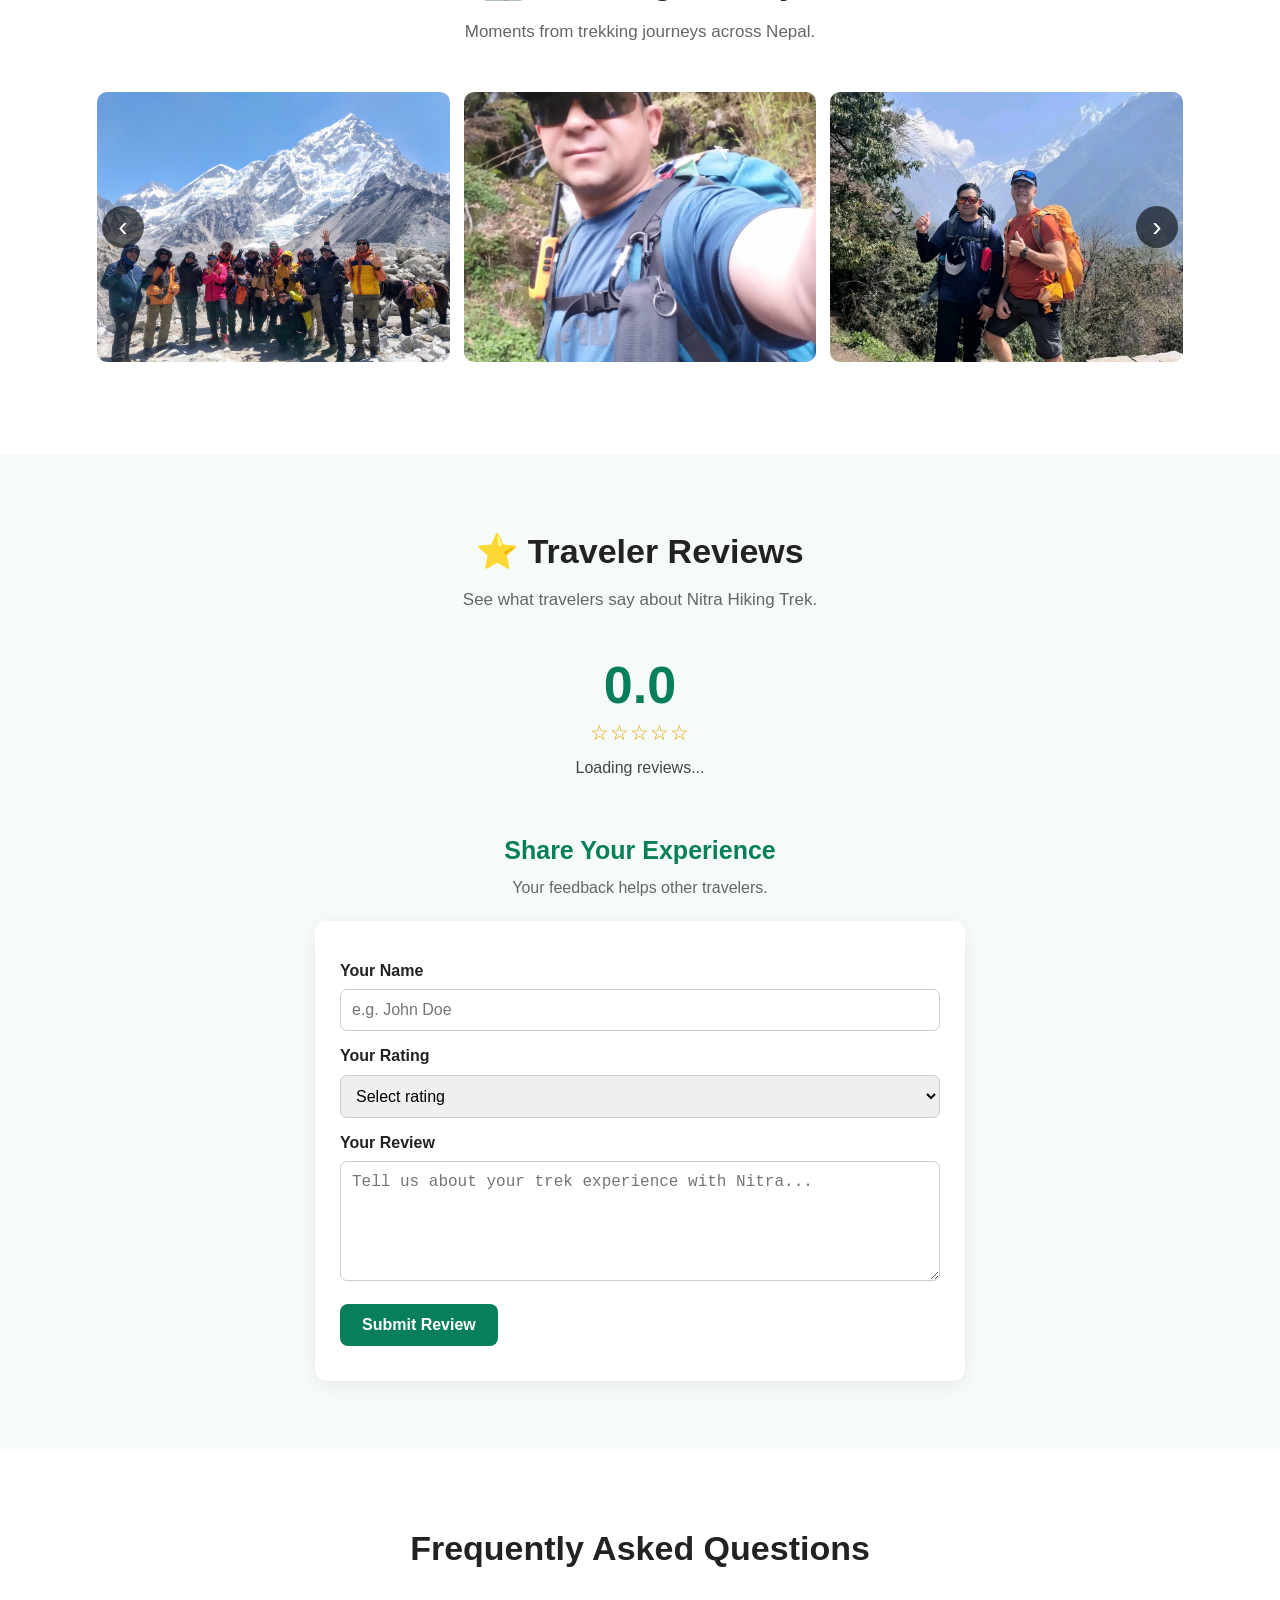
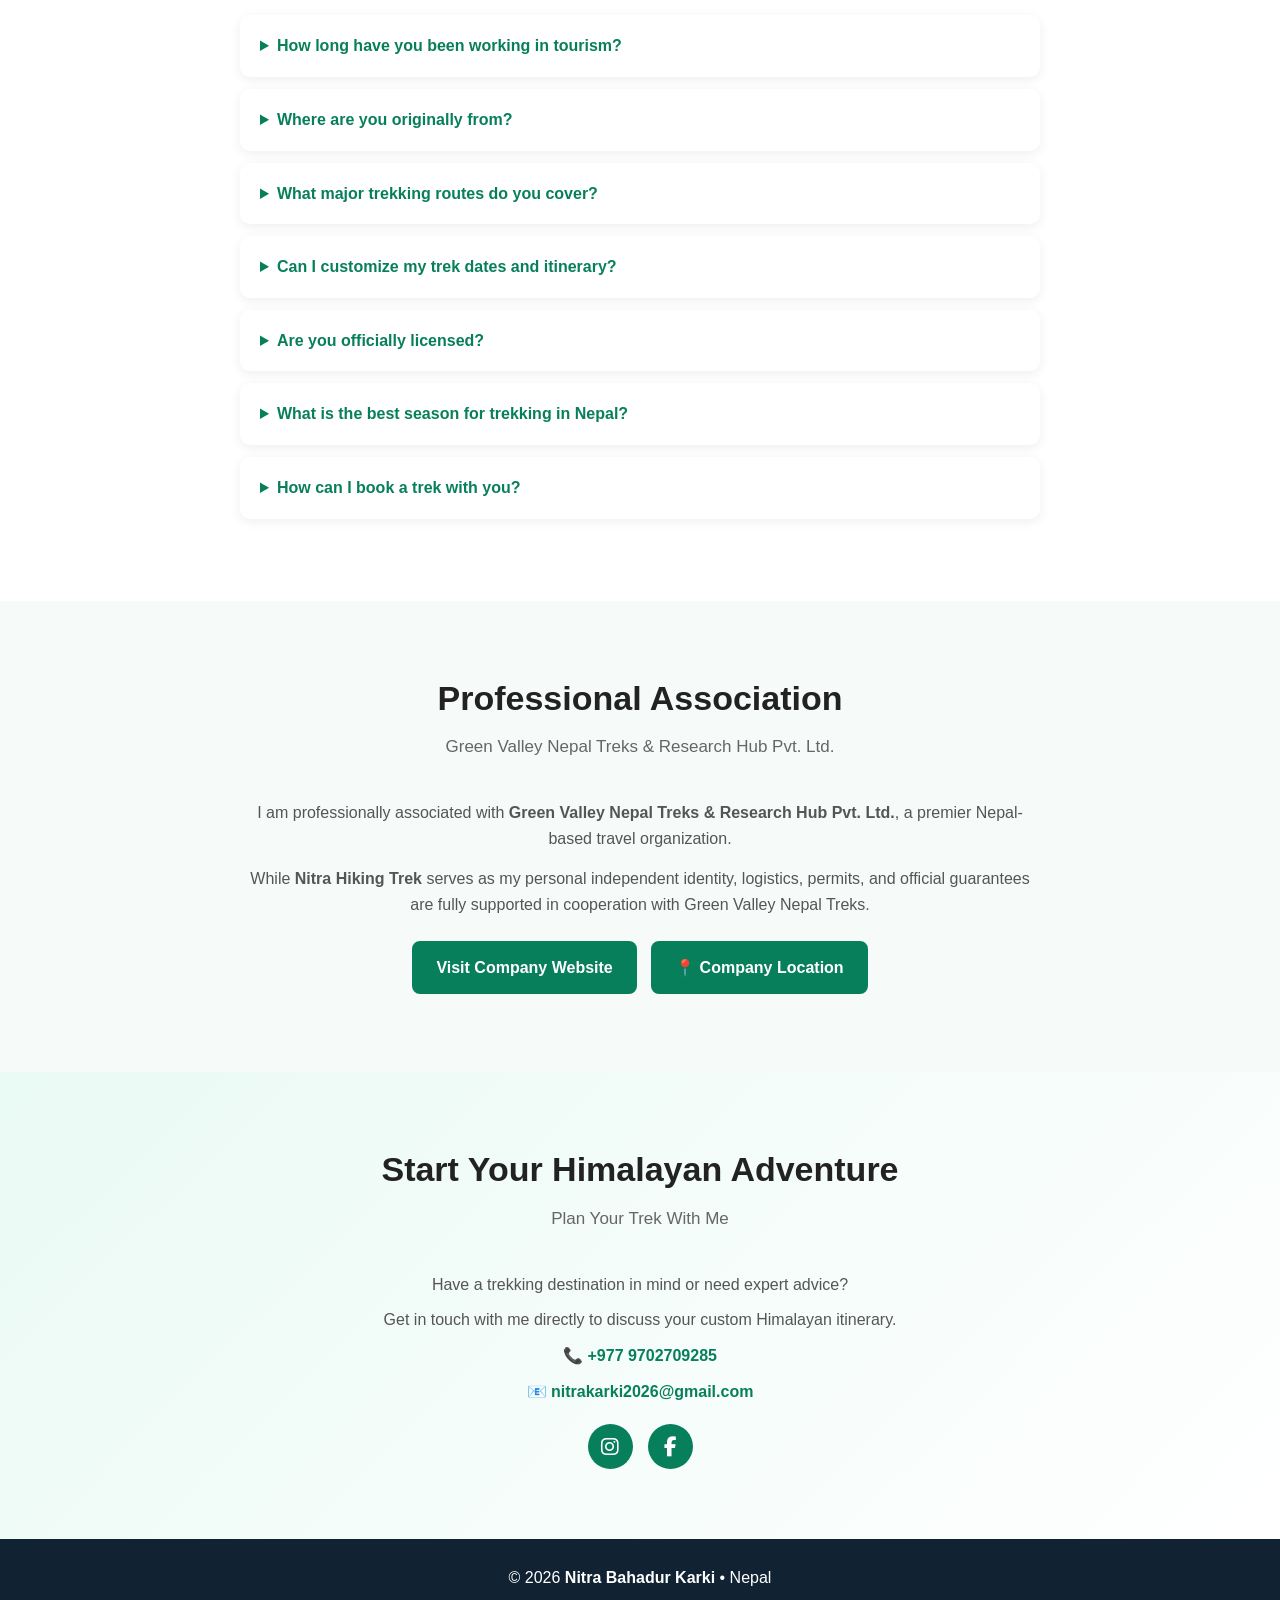
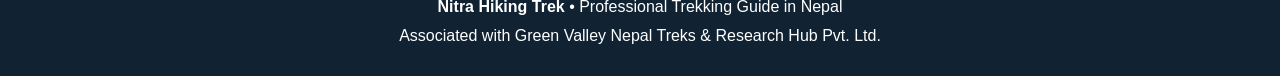
==== commit 0264c269: "Update index.html" ====
--- a/index.html
+++ b/index.html
@@ -36,8 +36,7 @@
 <div class="logo">NITRA BAHADUR KARKI<small>NITRA HIKING TREK</small></div>
 <button class="menu" id="menuBtn" aria-label="Open menu" aria-expanded="false">☰</button>
 <nav id="nav">
-<a href="#home">Home</a><a href="#about">About</a><a href="#treks">Treks</a>
-<a href="#gallery">Gallery</a><a href="#reviews">Reviews</a><a href="#faq">FAQ</a><a href="#contact">Contact</a>
+<a href="#home">Home</a><a href="#about">About</a><a href="#treks">Treks</a><a href="#gallery">Gallery</a><a href="#reviews">Reviews</a><a href="#faq">FAQ</a><a href="#contact">Contact</a>
 </nav>
 </header>
 
@@ -127,6 +126,9 @@
 
 <article class="card"><img src="https://images.unsplash.com/photo-1464822759023-fed622ff2c3b?auto=format&fit=crop&w=1000&q=85" alt="Manaslu Circuit Trek in Nepal" loading="lazy"><div><h3>Manaslu Circuit Trek</h3><p>📅 14 Days · 📍 Manaslu Region (5,106m)</p><p>An epic off-the-beaten-path wilderness circuit around the 8th highest peak in the world crossing Larkya La Pass.</p><button class="btn" onclick="openItinerary('manaslu')">View Itinerary</button></div></article>
 
+<!-- NEW TREK -->
+<article class="card"><img src="https://images.unsplash.com/photo-1544735716-392fe2489ffa?auto=format&fit=crop&w=1000&q=85" alt="Everest Base Camp via Gokyo Cho La Pass Trek" loading="lazy"><div><h3>EBC via Gokyo Cho La Pass</h3><p>📅 17 Days · 📍 Everest Region (5,545m)</p><p>A challenging Himalayan adventure combining Gokyo Lakes, Gokyo Ri, Cho La Pass, Everest Base Camp, and Kala Patthar.</p><button class="btn" onclick="openItinerary('gokyo')">View Itinerary</button></div></article>
+
 </div>
 </section>
 
@@ -149,10 +151,8 @@
 <div class="dots" id="dots"></div>
 </section>
 
-<!-- REVIEWS -->
 <section id="reviews">
 <div class="title"><h2>⭐ Traveler Reviews</h2><p>See what travelers say about Nitra Hiking Trek.</p></div>
-
 <div class="rating">
 <b id="avg">0.0</b>
 <div id="avgStars">☆☆☆☆☆</div>
@@ -160,32 +160,19 @@
 </div>
 
 <div class="review-list" id="reviewList"></div>
-
 <button class="btn view-all-btn" id="viewAllReviews" type="button" style="display:none">View All Reviews</button>
 
 <div class="review-form-wrap">
-<div class="review-form-title">
-<h3>Share Your Experience</h3>
-<p>Your feedback helps other travelers.</p>
-</div>
-
+<div class="review-form-title"><h3>Share Your Experience</h3><p>Your feedback helps other travelers.</p></div>
 <form class="review-form" id="reviewForm">
 <label>Your Name</label>
 <input id="name" maxlength="60" required placeholder="e.g. John Doe">
-
 <label>Your Rating</label>
 <select id="rating" required>
-<option value="">Select rating</option>
-<option value="5">★★★★★ 5</option>
-<option value="4">★★★★☆ 4</option>
-<option value="3">★★★☆☆ 3</option>
-<option value="2">★★☆☆☆ 2</option>
-<option value="1">★☆☆☆☆ 1</option>
+<option value="">Select rating</option><option value="5">★★★★★ 5</option><option value="4">★★★★☆ 4</option><option value="3">★★★☆☆ 3</option><option value="2">★★☆☆☆ 2</option><option value="1">★☆☆☆☆ 1</option>
 </select>
-
 <label>Your Review</label>
 <textarea id="text" maxlength="500" required placeholder="Tell us about your trek experience with Nitra..."></textarea>
-
 <button id="submit" type="submit">Submit Review</button>
 <p id="msg"></p>
 </form>
@@ -195,21 +182,13 @@
 <section id="faq">
 <div class="title"><h2>Frequently Asked Questions</h2></div>
 <div class="faq">
-
 <details><summary>How long have you been working in tourism?</summary><p>I have been actively working in Nepal's tourism and mountain trekking sector since <b>2014</b> (12+ years of experience).</p></details>
-
 <details><summary>Where are you originally from?</summary><p>I was born and raised in <b>Solukhumbu, Nepal</b>, right in the heart of the Everest Himalayan region.</p></details>
-
 <details><summary>What major trekking routes do you cover?</summary><p>I lead treks across all major regions including <b>Everest, Annapurna, Langtang, Mardi Himal, Manaslu, and Kanchenjunga</b>.</p></details>
-
 <details><summary>Can I customize my trek dates and itinerary?</summary><p>Yes, absolutely! Contact me directly on WhatsApp to tailor the daily distances and rest days to match your schedule and fitness level.</p></details>
-
 <details><summary>Are you officially licensed?</summary><p>Yes, I am a certified trekking guide trained by NATHM and government-licensed in Nepal.</p></details>
-
 <details><summary>What is the best season for trekking in Nepal?</summary><p>Autumn (September to November) and Spring (March to May) offer the clearest skies and best weather conditions for high-altitude trekking.</p></details>
-
 <details><summary>How can I book a trek with you?</summary><p>You can message me directly via WhatsApp (+977 9702709285) or email nitrakarki2026@gmail.com to confirm dates and details.</p></details>
-
 </div>
 </section>
 
--- a/style.css
+++ b/style.css
@@ -14,7 +14,7 @@
 .menu{display:none;background:none;border:0;font-size:28px;color:#087f5b}
 
 .hero{min-height:90vh;padding:70px 20px;display:flex;align-items:center;position:relative;overflow:hidden;background:url("hero.jpg") center/cover no-repeat}
-.hero:before{content:"";position:absolute;inset:0;background:rgba(0,0,0,.58);z-index:0}
+.hero:before{content:"";position:absolute;inset:0;background:#0009;z-index:0}
 .hero-content{position:relative;z-index:1;max-width:1100px;width:100%;margin:auto;display:flex;justify-content:center;align-items:center}
 .hero-text{max-width:750px;text-align:center}
 .hero-greeting{color:#ffc02e!important;font-weight:bold}
@@ -35,7 +35,6 @@
 .box h2{color:#087f5b;margin-bottom:15px}
 .box p{margin-bottom:14px;color:#555}
 
-/* About Badges */
 .badge-container{display:flex;flex-wrap:wrap;gap:10px;margin:15px 0}
 .badge{background:#eafaf5;color:#087f5b;padding:6px 12px;border-radius:20px;font-size:13px;font-weight:bold;border:1px solid #087f5b33}
 
@@ -61,22 +60,27 @@
 .gallery-slide{flex:0 0 33.333%;padding:7px}
 .gallery-slide img{width:100%;height:270px;object-fit:cover;border-radius:10px}
 .gallery-btn{position:absolute;top:50%;transform:translateY(-50%);border:0;border-radius:50%;width:42px;height:42px;background:#0009;color:#fff;font-size:28px}
-.gallery-btn.prev{left:12px}
-.gallery-btn.next{right:12px}
+.gallery-btn.prev{left:12px}.gallery-btn.next{right:12px}
 .dots{text-align:center;margin-top:15px}
 .dot{display:inline-block;width:9px;height:9px;border-radius:50%;background:#bbb;margin:4px;cursor:pointer}
 .dot.active{background:#087f5b}
 
+/* REVIEWS */
 #reviews{background:#f6fbf9}
 .rating{text-align:center;margin-bottom:30px}
-#avg{font-size:35px;color:#087f5b}
-#avgStars,.review-stars{color:#e0a800;font-size:20px}
-.review-list{max-width:1100px;margin:0 auto 30px;display:grid;grid-template-columns:1fr 1fr;gap:20px}
+#avg{display:block;font-size:52px;color:#087f5b;line-height:1.2}
+#avgStars,.review-stars{color:#e0a800;font-size:21px;letter-spacing:1px}
+#count{display:block;margin-top:5px;color:#444}
+.review-list{max-width:1100px;margin:0 auto 20px;display:grid;grid-template-columns:repeat(3,1fr);gap:20px}
 .review-card{background:#fff;padding:22px;border-radius:12px;box-shadow:0 4px 18px #0001}
 .review-card h3{color:#087f5b;margin-bottom:5px}
-.review-card small{color:#777}
 .review-card p{margin-top:10px;color:#555}
-.review-form{max-width:650px;margin:auto;background:#fff;padding:25px;border-radius:12px;box-shadow:0 4px 18px #0001}
+.view-all-btn{display:flex;margin:10px auto 35px;min-width:210px}
+.review-form-wrap{max-width:650px;margin:auto}
+.review-form-title{text-align:center;margin-bottom:20px}
+.review-form-title h3{font-size:25px;color:#087f5b;margin-bottom:5px}
+.review-form-title p{color:#666}
+.review-form{background:#fff;padding:25px;border-radius:12px;box-shadow:0 4px 18px #0001}
 .review-form label{display:block;font-weight:bold;margin:12px 0 6px}
 .review-form input,.review-form textarea,.review-form select{width:100%;padding:11px;border:1px solid #ccc;border-radius:7px;font-size:16px}
 .review-form textarea{min-height:120px;resize:vertical}
@@ -123,14 +127,12 @@
 nav{display:none;position:absolute;top:100%;left:0;right:0;background:#fff;flex-direction:column;gap:0;box-shadow:0 5px 10px #0002}
 nav.show{display:flex}
 nav a{padding:13px 20px;border-bottom:1px solid #eee}
-
 .hero{min-height:calc(100vh - 70px);padding:55px 15px;background-position:center}
-.hero:before{background:rgba(0,0,0,.63)}
+.hero:before{background:#000a}
 .hero-text h1{font-size:32px}
 .hero-text p{font-size:16px}
 .hero-buttons{flex-direction:column;align-items:center}
 .hero-buttons .btn{width:100%;max-width:320px}
-
 section{padding:55px 15px}
 .title h2{font-size:29px}
 .profile{padding:20px}
@@ -140,6 +142,8 @@
 .gallery-slide{flex:0 0 100%}
 .gallery-slide img{height:240px}
 .review-list{grid-template-columns:1fr}
+.view-all-btn{width:100%;max-width:280px}
+.review-form-wrap{margin-top:15px}
 .modal{padding:10px}
 .modal-box{margin:20px auto;padding:25px 18px}
 .contact-float{right:15px;bottom:15px}
@@ -154,58 +158,9 @@
 .box{padding:20px}
 }
 
-/* ===== ABOUT SECTION - DESKTOP FIX ===== */
-@media (min-width: 769px) {
-  #about .profile {
-    display: grid;
-    grid-template-columns: minmax(320px, 420px) minmax(0, 1fr);
-    gap: 40px;
-    align-items: center;
-    max-width: 1100px;
-    width: calc(100% - 40px);
-    margin: 0 auto;
-    box-sizing: border-box;
-  }
-
-  #about .profile > div {
-    min-width: 0;
-    max-width: 100%;
-  }
-
-  #about .profile img {
-    display: block;
-    width: 100%;
-    max-width: 420px;
-    height: auto;
-    max-height: 520px;
-    object-fit: contain;
-    margin: 0 auto;
-    border-radius: 15px;
-  }
-
-  #about .profile h2,
-  #about .profile p {
-    overflow-wrap: break-word;
-  }
+@media(min-width:769px){
+#about .profile{display:grid;grid-template-columns:minmax(320px,420px) minmax(0,1fr);gap:40px;align-items:center;max-width:1100px;width:calc(100% - 40px);margin:0 auto}
+#about .profile>div{min-width:0;max-width:100%}
+#about .profile img{display:block;width:100%;max-width:420px;height:auto;max-height:520px;object-fit:contain;margin:0 auto;border-radius:15px}
+#about .profile h2,#about .profile p{overflow-wrap:break-word}
 }
-/* ===== VIEW ALL REVIEWS ===== */
-.view-all-btn{
-  display:flex;
-  margin:0 auto 10px;
-  min-width:210px;
-  border:2px solid #087f5b;
-  background:#087f5b;
-  color:#fff;
-  padding:12px 22px;
-  border-radius:8px;
-  font-weight:bold;
-  font-size:16px;
-  justify-content:center;
-  align-items:center;
-  transition:.2s;
-}
-
-.view-all-btn:hover{
-  background:#065f48;
-  transform:translateY(-2px);
-}
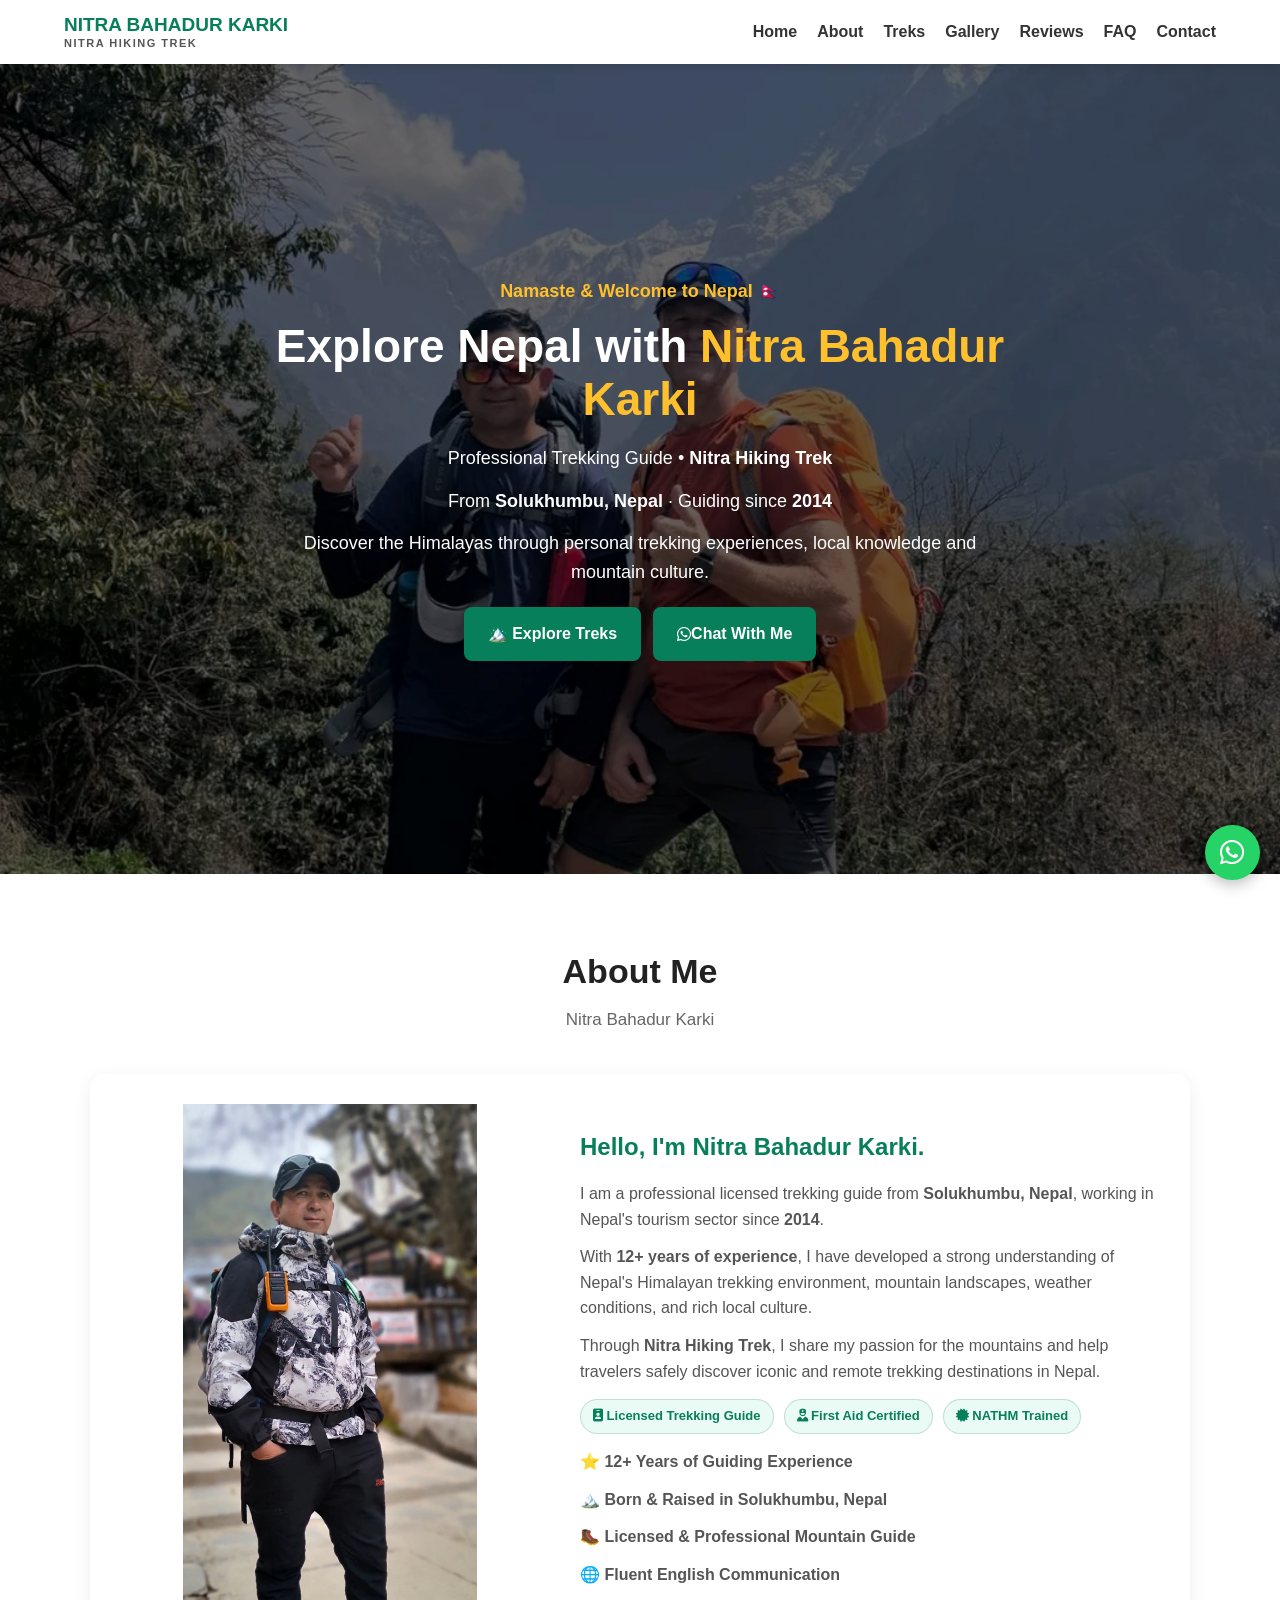
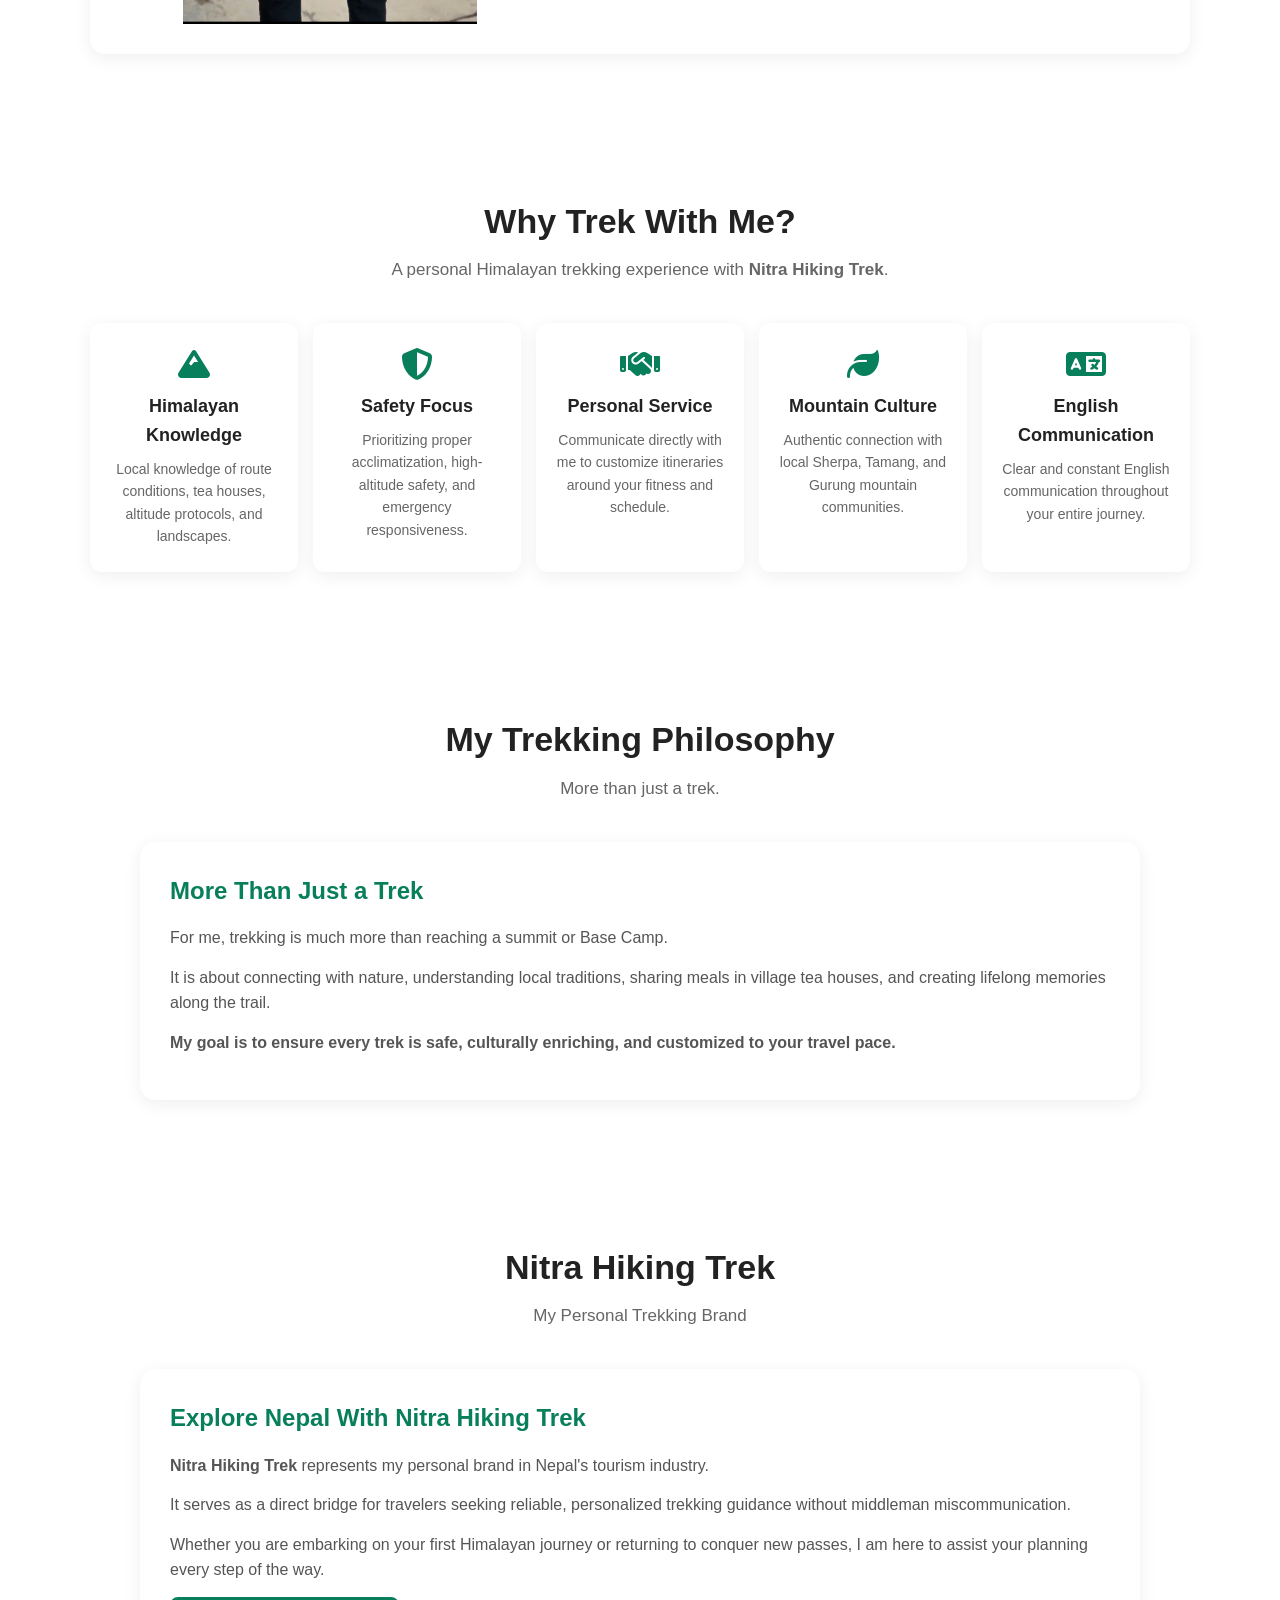
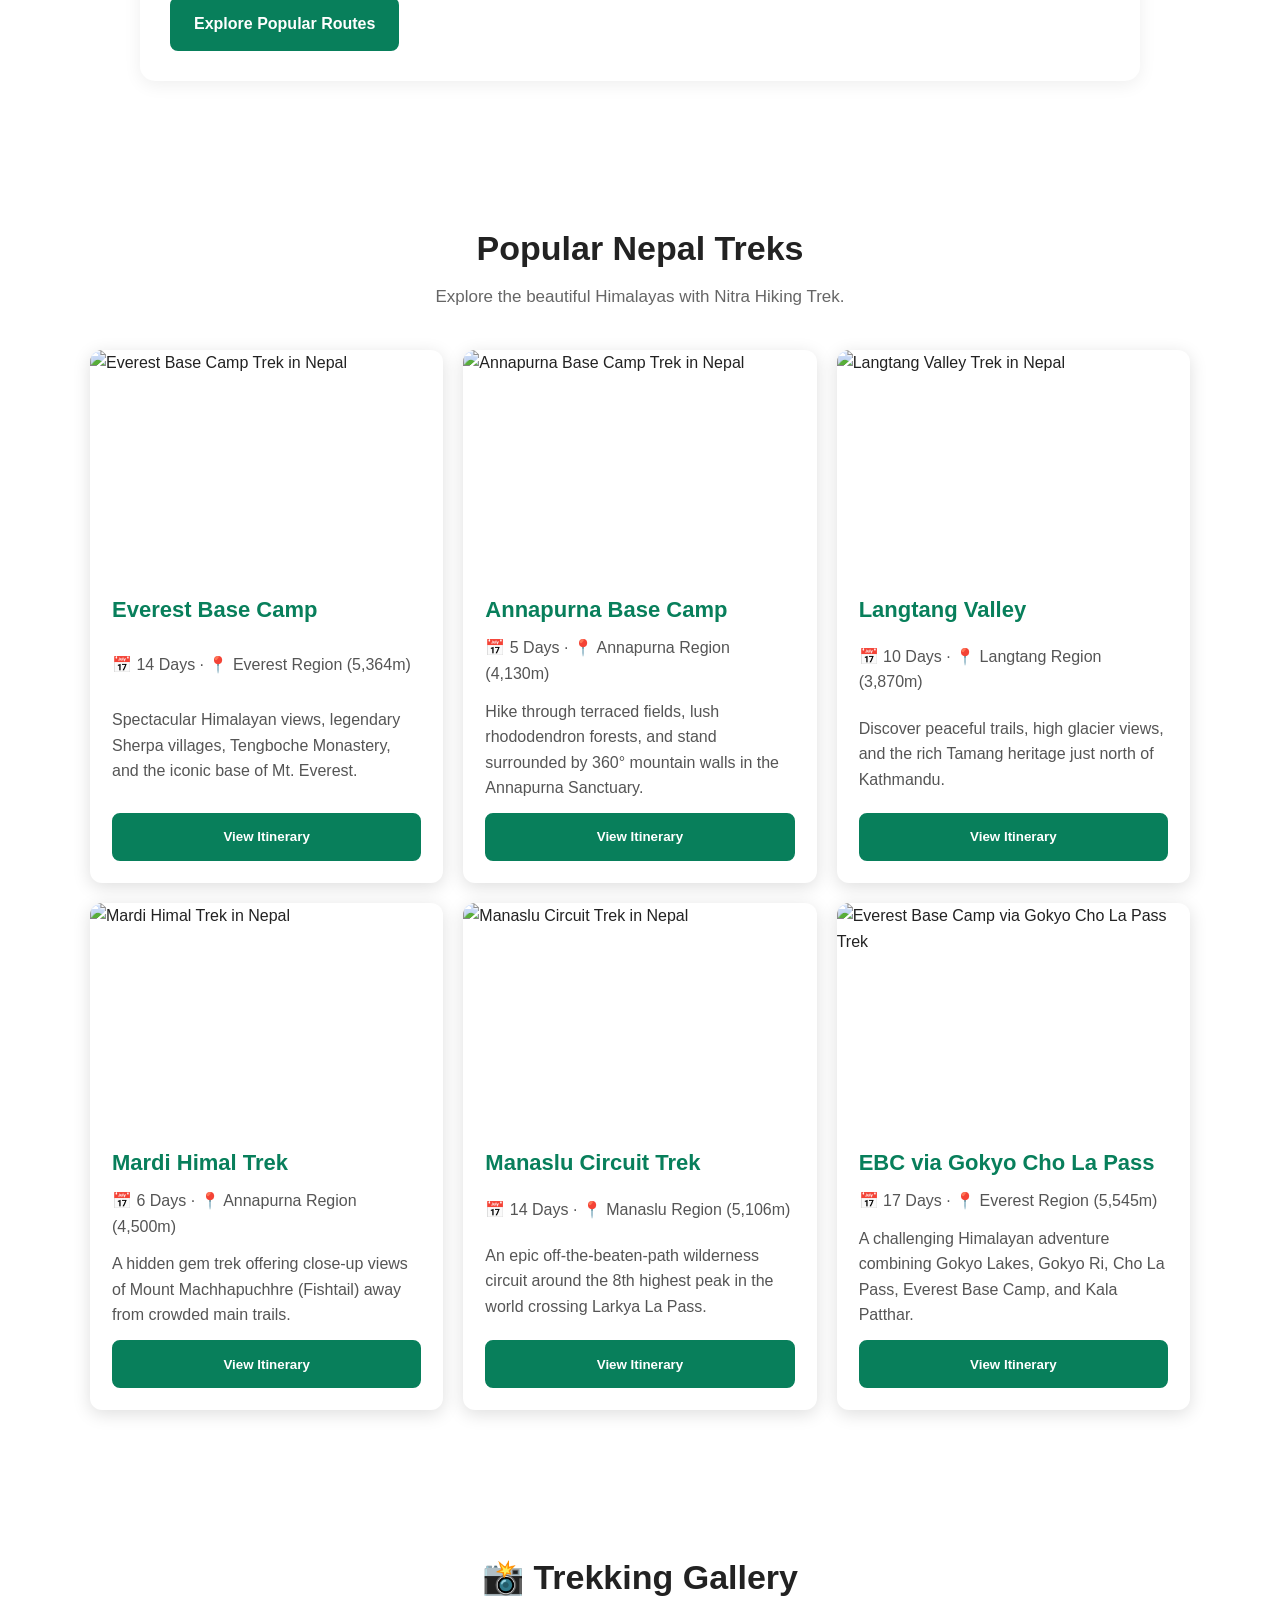
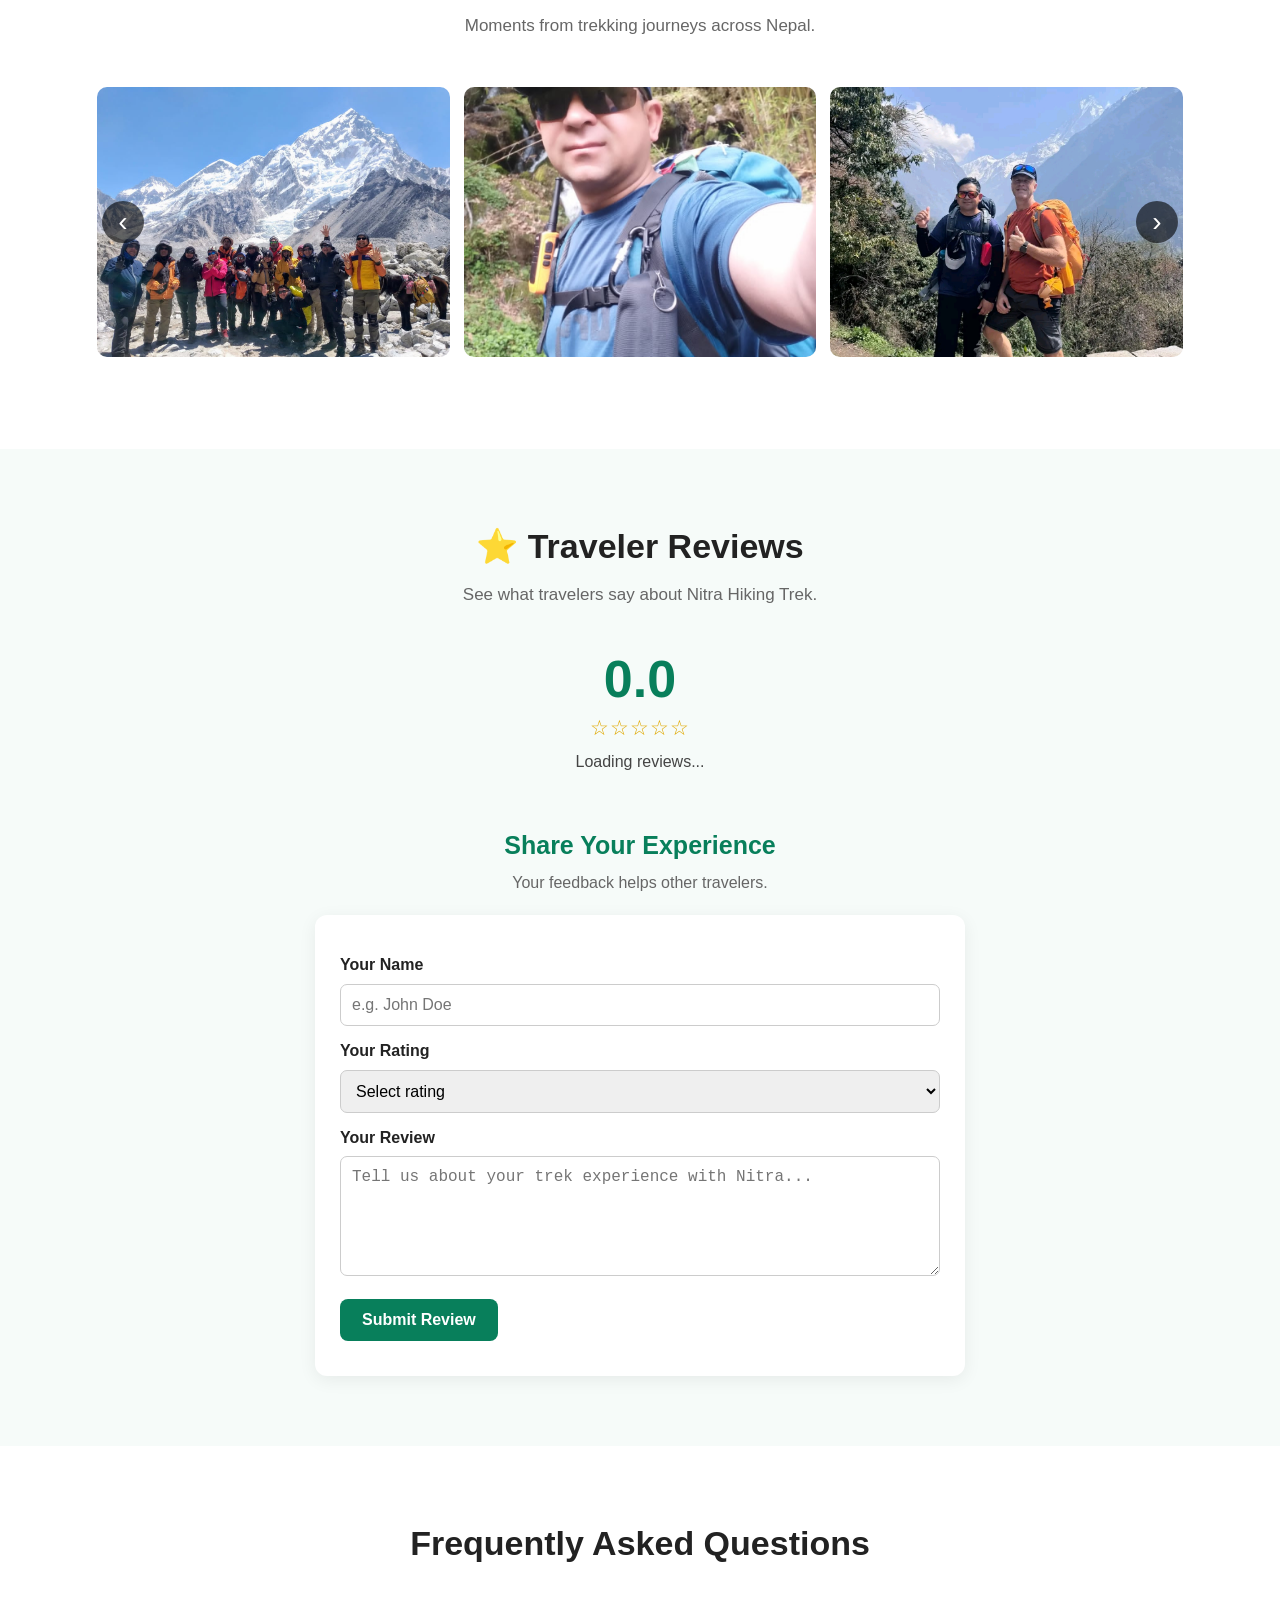
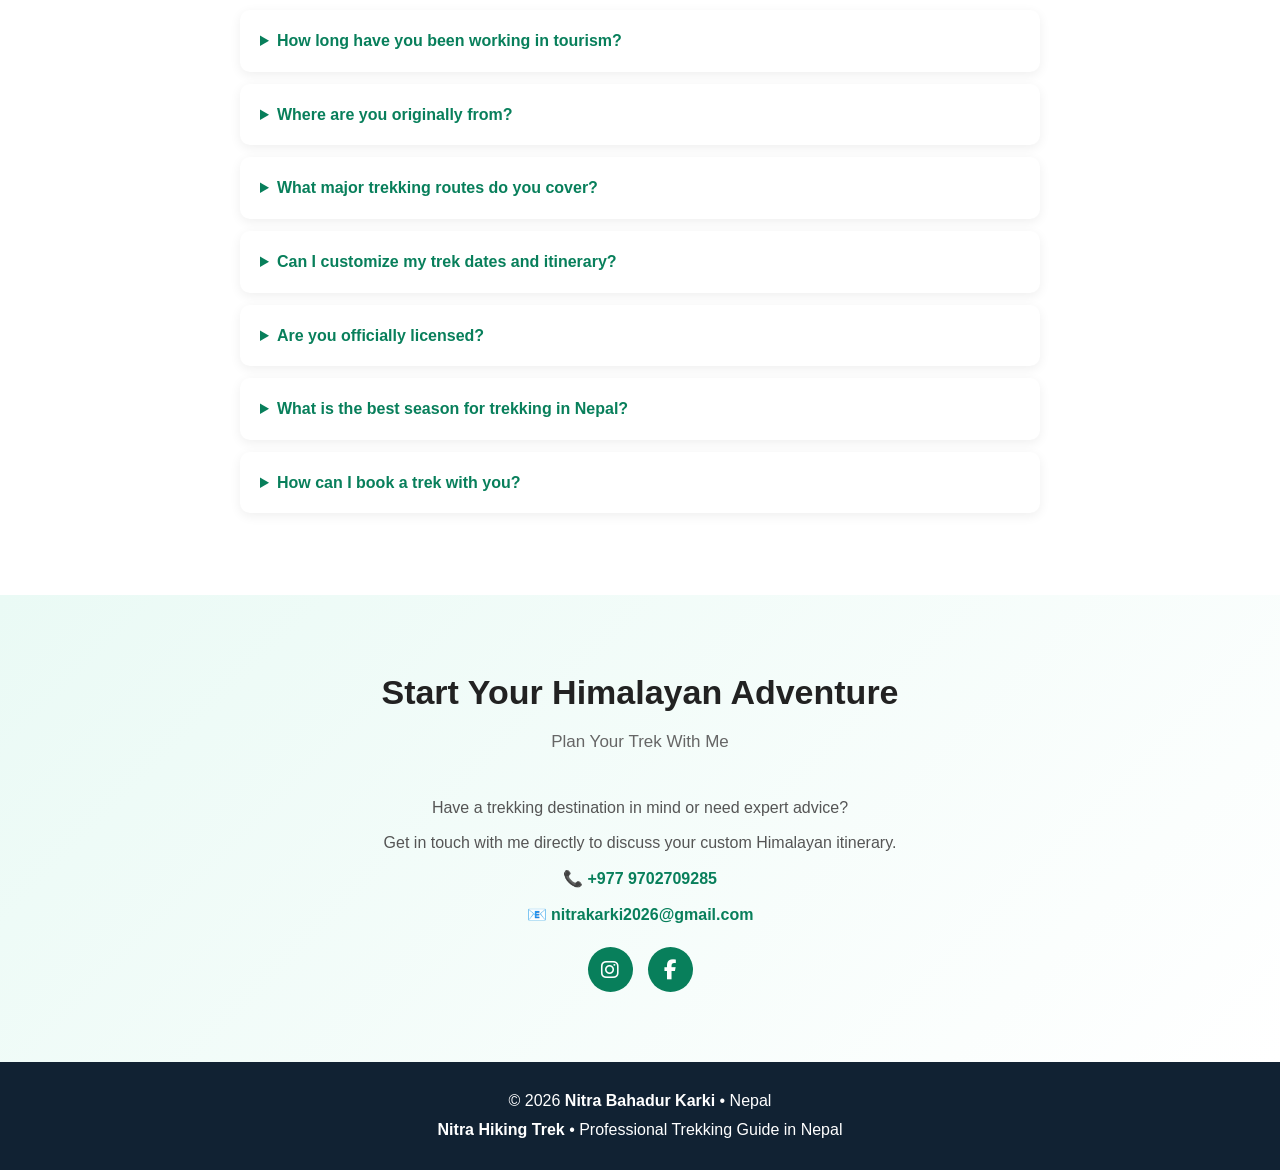
==== commit bff7f23d: "Update index.html" ====
--- a/index.html
+++ b/index.html
@@ -1,5 +1,4 @@
-<!DOCTYPE html>
-<html lang="en">
+<!DOCTYPE html><html lang="en">
 <head>
 <meta charset="UTF-8">
 <meta name="viewport" content="width=device-width,initial-scale=1">
@@ -11,8 +10,7 @@
 <link rel="icon" href="favicon.png">
 <link rel="stylesheet" href="style.css">
 <link rel="stylesheet" href="https://cdnjs.cloudflare.com/ajax/libs/font-awesome/6.5.2/css/all.min.css">
-<title>Nitra Bahadur Karki | Nitra Hiking Trek | Trekking Guide in Nepal</title>
-<meta property="og:type" content="website">
+<title>Nitra Bahadur Karki | Nitra Hiking Trek | Trekking Guide in Nepal</title><meta property="og:type" content="website">
 <meta property="og:site_name" content="Nitra Hiking Trek">
 <meta property="og:title" content="Nitra Bahadur Karki | Nitra Hiking Trek | Nepal">
 <meta property="og:description" content="Professional certified trekking guide from Solukhumbu, Nepal. Over 12+ years of mountain experience.">
@@ -23,118 +21,151 @@
 <meta name="twitter:title" content="Nitra Bahadur Karki | Nitra Hiking Trek">
 <meta name="twitter:description" content="Professional certified trekking guide from Solukhumbu, Nepal.">
 <meta name="twitter:image" content="https://nitrabahadurkarki.com.np/profile.jpg">
-<meta name="google-site-verification" content="Au0hxZRsekNik9d8k67TyBQrwJmFhsWEOoYX3Jlt0U">
-
-<script type="application/ld+json">
-{"@context":"https://schema.org","@type":"Person","name":"Nitra Bahadur Karki","url":"https://nitrabahadurkarki.com.np/","image":"https://nitrabahadurkarki.com.np/profile.jpg","jobTitle":"Professional Trekking Guide","description":"Professional licensed trekking guide from Solukhumbu, Nepal, with over 12 years of Himalayan guiding experience.","knowsLanguage":["English","Nepali"],"homeLocation":{"@type":"Place","name":"Solukhumbu, Nepal"},"worksFor":{"@type":"Organization","name":"Green Valley Nepal Treks & Research Hub Pvt. Ltd.","url":"https://www.greenvalleynepaltreks.com/"}}
-</script>
-</head>
-
-<body>
-
-<header>
+<meta name="google-site-verification" content="Au0hxZRsekNik9d8k67TyBQrwJmFhsWEOoYX3Jlt0U"><script type="application/ld+json">
+{
+"@context":"https://schema.org",
+"@type":"Person",
+"name":"Nitra Bahadur Karki",
+"url":"https://nitrabahadurkarki.com.np/",
+"image":"https://nitrabahadurkarki.com.np/profile.jpg",
+"jobTitle":"Professional Trekking Guide",
+"description":"Professional licensed trekking guide from Solukhumbu, Nepal, with over 12 years of Himalayan guiding experience.",
+"knowsLanguage":["English","Nepali"],
+"homeLocation":{"@type":"Place","name":"Solukhumbu, Nepal"}
+}
+</script></head><body><header>
 <div class="logo">NITRA BAHADUR KARKI<small>NITRA HIKING TREK</small></div>
-<button class="menu" id="menuBtn" aria-label="Open menu" aria-expanded="false">☰</button>
-<nav id="nav">
-<a href="#home">Home</a><a href="#about">About</a><a href="#treks">Treks</a><a href="#gallery">Gallery</a><a href="#reviews">Reviews</a><a href="#faq">FAQ</a><a href="#contact">Contact</a>
+<button class="menu" id="menuBtn" aria-label="Open menu" aria-expanded="false">☰</button><nav id="nav">
+<a href="#home">Home</a>
+<a href="#about">About</a>
+<a href="#treks">Treks</a>
+<a href="#gallery">Gallery</a>
+<a href="#reviews">Reviews</a>
+<a href="#faq">FAQ</a>
+<a href="#contact">Contact</a>
 </nav>
-</header>
-
-<main>
-
-<section class="hero" id="home">
-<div class="hero-content"><div class="hero-text">
+</header><main><section class="hero" id="home">
+<div class="hero-content">
+<div class="hero-text">
 <p class="hero-greeting">Namaste & Welcome to Nepal 🇳🇵</p>
 <h1>Explore Nepal with <span>Nitra Bahadur Karki</span></h1>
 <p>Professional Trekking Guide • <b>Nitra Hiking Trek</b></p>
 <p>From <b>Solukhumbu, Nepal</b> · Guiding since <b>2014</b></p>
-<p>Discover the Himalayas through personal trekking experiences, local knowledge and mountain culture.</p>
-<p>Associated with <b>Green Valley Nepal Treks & Research Hub Pvt. Ltd.</b></p>
-<div class="hero-buttons">
+<p>Discover the Himalayas through personal trekking experiences, local knowledge and mountain culture.</p><div class="hero-buttons">
 <a class="btn" href="#treks">🏔️ Explore Treks</a>
 <a class="btn" href="https://wa.me/9779702709285?text=Hello%20Nitra%2C%20I%27d%20like%20to%20know%20more%20about%20your%20trekking%20services." target="_blank"><i class="fab fa-whatsapp"></i> Chat With Me</a>
 </div>
-</div></div>
-</section>
-
-<section id="about">
-<div class="title"><h2>About Me</h2><p>Nitra Bahadur Karki</p></div>
-<div class="box profile">
-<img src="profile.jpg" alt="Nitra Bahadur Karki, professional trekking guide in Nepal" loading="lazy">
-<div>
+</div>
+</div>
+</section><section id="about">
+<div class="title">
+<h2>About Me</h2>
+<p>Nitra Bahadur Karki</p>
+</div><div class="box profile">
+<img src="profile.jpg" alt="Nitra Bahadur Karki, professional trekking guide in Nepal" loading="lazy"><div>
 <h2>Hello, I'm Nitra Bahadur Karki.</h2>
 <p>I am a professional licensed trekking guide from <b>Solukhumbu, Nepal</b>, working in Nepal's tourism sector since <b>2014</b>.</p>
 <p>With <b>12+ years of experience</b>, I have developed a strong understanding of Nepal's Himalayan trekking environment, mountain landscapes, weather conditions, and rich local culture.</p>
-<p>Through <b>Nitra Hiking Trek</b>, I share my passion for the mountains and help travelers safely discover iconic and remote trekking destinations in Nepal.</p>
-<div class="badge-container">
+<p>Through <b>Nitra Hiking Trek</b>, I share my passion for the mountains and help travelers safely discover iconic and remote trekking destinations in Nepal.</p><div class="badge-container">
 <span class="badge"><i class="fas fa-id-badge"></i> Licensed Trekking Guide</span>
 <span class="badge"><i class="fas fa-user-nurse"></i> First Aid Certified</span>
 <span class="badge"><i class="fas fa-certificate"></i> NATHM Trained</span>
-</div>
-<p><b>⭐ 12+ Years of Guiding Experience</b></p>
+</div><p><b>⭐ 12+ Years of Guiding Experience</b></p>
 <p><b>🏔️ Born & Raised in Solukhumbu, Nepal</b></p>
 <p><b>🥾 Licensed & Professional Mountain Guide</b></p>
-<p><b>🌐 Fluent English Communication</b></p>
-<a class="btn" href="https://www.greenvalleynepaltreks.com/" target="_blank">Visit Associated Company</a>
-</div>
-</div>
-</section>
-
-<section>
-<div class="title"><h2>Why Trek With Me?</h2><p>A personal Himalayan trekking experience with <b>Nitra Hiking Trek</b>.</p></div>
-<div class="why">
+<p><b>🌐 Fluent English Communication</b></p></div>
+</div>
+</section><section>
+<div class="title">
+<h2>Why Trek With Me?</h2>
+<p>A personal Himalayan trekking experience with <b>Nitra Hiking Trek</b>.</p>
+</div><div class="why">
 <div class="why-card"><i class="fas fa-mountain"></i><h3>Himalayan Knowledge</h3><p>Local knowledge of route conditions, tea houses, altitude protocols, and landscapes.</p></div>
 <div class="why-card"><i class="fas fa-shield-halved"></i><h3>Safety Focus</h3><p>Prioritizing proper acclimatization, high-altitude safety, and emergency responsiveness.</p></div>
 <div class="why-card"><i class="fas fa-handshake"></i><h3>Personal Service</h3><p>Communicate directly with me to customize itineraries around your fitness and schedule.</p></div>
 <div class="why-card"><i class="fas fa-leaf"></i><h3>Mountain Culture</h3><p>Authentic connection with local Sherpa, Tamang, and Gurung mountain communities.</p></div>
 <div class="why-card"><i class="fas fa-language"></i><h3>English Communication</h3><p>Clear and constant English communication throughout your entire journey.</p></div>
 </div>
-</section>
-
-<section>
-<div class="title"><h2>My Trekking Philosophy</h2><p>More than just a trek.</p></div>
-<div class="box">
+</section><section>
+<div class="title">
+<h2>My Trekking Philosophy</h2>
+<p>More than just a trek.</p>
+</div><div class="box">
 <h2>More Than Just a Trek</h2>
 <p>For me, trekking is much more than reaching a summit or Base Camp.</p>
 <p>It is about connecting with nature, understanding local traditions, sharing meals in village tea houses, and creating lifelong memories along the trail.</p>
 <p><b>My goal is to ensure every trek is safe, culturally enriching, and customized to your travel pace.</b></p>
 </div>
-</section>
-
-<section>
-<div class="title"><h2>Nitra Hiking Trek</h2><p>My Personal Trekking Brand</p></div>
-<div class="box">
+</section><section>
+<div class="title">
+<h2>Nitra Hiking Trek</h2>
+<p>My Personal Trekking Brand</p>
+</div><div class="box">
 <h2>Explore Nepal With Nitra Hiking Trek</h2>
 <p><b>Nitra Hiking Trek</b> represents my personal brand in Nepal's tourism industry.</p>
 <p>It serves as a direct bridge for travelers seeking reliable, personalized trekking guidance without middleman miscommunication.</p>
 <p>Whether you are embarking on your first Himalayan journey or returning to conquer new passes, I am here to assist your planning every step of the way.</p>
 <a class="btn" href="#treks">Explore Popular Routes</a>
 </div>
-</section>
-
-<section id="treks">
-<div class="title"><h2>Popular Nepal Treks</h2><p>Explore the beautiful Himalayas with Nitra Hiking Trek.</p></div>
-<div class="cards">
-
-<article class="card"><img src="https://images.unsplash.com/photo-1544735716-392fe2489ffa?auto=format&fit=crop&w=1000&q=85" alt="Everest Base Camp Trek in Nepal" loading="lazy"><div><h3>Everest Base Camp</h3><p>📅 14 Days · 📍 Everest Region (5,364m)</p><p>Spectacular Himalayan views, legendary Sherpa villages, Tengboche Monastery, and the iconic base of Mt. Everest.</p><button class="btn" onclick="openItinerary('ebc')">View Itinerary</button></div></article>
-
-<article class="card"><img src="https://images.unsplash.com/photo-1605649487212-47bdab064df7?auto=format&fit=crop&w=1000&q=85" alt="Annapurna Base Camp Trek in Nepal" loading="lazy"><div><h3>Annapurna Base Camp</h3><p>📅 5 Days · 📍 Annapurna Region (4,130m)</p><p>Hike through terraced fields, lush rhododendron forests, and stand surrounded by 360° mountain walls in the Annapurna Sanctuary.</p><button class="btn" onclick="openItinerary('abc')">View Itinerary</button></div></article>
-
-<article class="card"><img src="https://images.unsplash.com/photo-1533130061792-64b345e4a833?auto=format&fit=crop&w=1000&q=85" alt="Langtang Valley Trek in Nepal" loading="lazy"><div><h3>Langtang Valley</h3><p>📅 10 Days · 📍 Langtang Region (3,870m)</p><p>Discover peaceful trails, high glacier views, and the rich Tamang heritage just north of Kathmandu.</p><button class="btn" onclick="openItinerary('langtang')">View Itinerary</button></div></article>
-
-<article class="card"><img src="https://images.unsplash.com/photo-1544735716-392fe2489ffa?auto=format&fit=crop&w=1000&q=85" alt="Mardi Himal Trek in Nepal" loading="lazy"><div><h3>Mardi Himal Trek</h3><p>📅 6 Days · 📍 Annapurna Region (4,500m)</p><p>A hidden gem trek offering close-up views of Mount Machhapuchhre (Fishtail) away from crowded main trails.</p><button class="btn" onclick="openItinerary('mardi')">View Itinerary</button></div></article>
-
-<article class="card"><img src="https://images.unsplash.com/photo-1464822759023-fed622ff2c3b?auto=format&fit=crop&w=1000&q=85" alt="Manaslu Circuit Trek in Nepal" loading="lazy"><div><h3>Manaslu Circuit Trek</h3><p>📅 14 Days · 📍 Manaslu Region (5,106m)</p><p>An epic off-the-beaten-path wilderness circuit around the 8th highest peak in the world crossing Larkya La Pass.</p><button class="btn" onclick="openItinerary('manaslu')">View Itinerary</button></div></article>
-
-<!-- NEW TREK -->
-<article class="card"><img src="https://images.unsplash.com/photo-1544735716-392fe2489ffa?auto=format&fit=crop&w=1000&q=85" alt="Everest Base Camp via Gokyo Cho La Pass Trek" loading="lazy"><div><h3>EBC via Gokyo Cho La Pass</h3><p>📅 17 Days · 📍 Everest Region (5,545m)</p><p>A challenging Himalayan adventure combining Gokyo Lakes, Gokyo Ri, Cho La Pass, Everest Base Camp, and Kala Patthar.</p><button class="btn" onclick="openItinerary('gokyo')">View Itinerary</button></div></article>
-
-</div>
-</section>
-
-<section id="gallery">
-<div class="title"><h2>📸 Trekking Gallery</h2><p>Moments from trekking journeys across Nepal.</p></div>
-<div class="gallery-box"><div class="gallery-track" id="galleryTrack">
+</section><section id="treks">
+<div class="title">
+<h2>Popular Nepal Treks</h2>
+<p>Explore the beautiful Himalayas with Nitra Hiking Trek.</p>
+</div><div class="cards"><!-- EVEREST BASE CAMP --><article class="card">
+<img src="https://images.unsplash.com/photo-1519681393784-d120267933ba?auto=format&fit=crop&w=1000&q=85" alt="Everest Base Camp Trek in Nepal" loading="lazy">
+<div>
+<h3>Everest Base Camp</h3>
+<p>📅 14 Days · 📍 Everest Region (5,364m)</p>
+<p>Spectacular Himalayan views, legendary Sherpa villages, Tengboche Monastery, and the iconic base of Mt. Everest.</p>
+<button class="btn" onclick="openItinerary('ebc')">View Itinerary</button>
+</div>
+</article><!-- ANNAPURNA BASE CAMP --><article class="card">
+<img src="https://images.unsplash.com/photo-1605649487212-47bdab064df7?auto=format&fit=crop&w=1000&q=85" alt="Annapurna Base Camp Trek in Nepal" loading="lazy">
+<div>
+<h3>Annapurna Base Camp</h3>
+<p>📅 5 Days · 📍 Annapurna Region (4,130m)</p>
+<p>Hike through terraced fields, lush rhododendron forests, and stand surrounded by 360° mountain walls in the Annapurna Sanctuary.</p>
+<button class="btn" onclick="openItinerary('abc')">View Itinerary</button>
+</div>
+</article><!-- LANGTANG --><article class="card">
+<img src="https://images.unsplash.com/photo-1533130061792-64b345e4a833?auto=format&fit=crop&w=1000&q=85" alt="Langtang Valley Trek in Nepal" loading="lazy">
+<div>
+<h3>Langtang Valley</h3>
+<p>📅 10 Days · 📍 Langtang Region (3,870m)</p>
+<p>Discover peaceful trails, high glacier views, and the rich Tamang heritage just north of Kathmandu.</p>
+<button class="btn" onclick="openItinerary('langtang')">View Itinerary</button>
+</div>
+</article><!-- MARDI HIMAL --><article class="card">
+<img <img src="https://images.unsplash.com/photo-1745059177820-ddca8ef74f41?auto=format&fit=crop&w=1000&q=85" alt="Mardi Himal Trek in Nepal" loading="lazy">
+<div>
+<h3>Mardi Himal Trek</h3>
+<p>📅 6 Days · 📍 Annapurna Region (4,500m)</p>
+<p>A hidden gem trek offering close-up views of Mount Machhapuchhre (Fishtail) away from crowded main trails.</p>
+<button class="btn" onclick="openItinerary('mardi')">View Itinerary</button>
+</div>
+</article><!-- MANASLU --><article class="card">
+<img src="https://images.unsplash.com/photo-1464822759023-fed622ff2c3b?auto=format&fit=crop&w=1000&q=85" alt="Manaslu Circuit Trek in Nepal" loading="lazy">
+<div>
+<h3>Manaslu Circuit Trek</h3>
+<p>📅 14 Days · 📍 Manaslu Region (5,106m)</p>
+<p>An epic off-the-beaten-path wilderness circuit around the 8th highest peak in the world crossing Larkya La Pass.</p>
+<button class="btn" onclick="openItinerary('manaslu')">View Itinerary</button>
+</div>
+</article><!-- EBC VIA GOKYO CHO LA --><article class="card">
+<img <img src="https://images.unsplash.com/photo-1673505413451-196fe5fb12c8?auto=format&fit=crop&w=1000&q=85" alt="Everest Base Camp via Gokyo Cho La Pass Trek" loading="lazy">
+<div>
+<h3>EBC via Gokyo Cho La Pass</h3>
+<p>📅 17 Days · 📍 Everest Region (5,545m)</p>
+<p>A challenging Himalayan adventure combining Gokyo Lakes, Gokyo Ri, Cho La Pass, Everest Base Camp, and Kala Patthar.</p>
+<button class="btn" onclick="openItinerary('gokyo')">View Itinerary</button>
+</div>
+</article></div>
+</section><section id="gallery">
+<div class="title">
+<h2>📸 Trekking Gallery</h2>
+<p>Moments from trekking journeys across Nepal.</p>
+</div><div class="gallery-box">
+<div class="gallery-track" id="galleryTrack">
 <div class="gallery-slide"><img src="collection1.jpg" alt="Himalayan trekking in Nepal"></div>
 <div class="gallery-slide"><img src="collection2.jpg" alt="Nepal trekking experience"></div>
 <div class="gallery-slide"><img src="collection3.jpg" alt="Mountain adventure in Nepal"></div>
@@ -145,92 +176,88 @@
 <div class="gallery-slide"><img src="collection8.jpg" alt="Trekking in Nepal"></div>
 <div class="gallery-slide"><img src="collection9.jpg" alt="Himalayan journey"></div>
 <div class="gallery-slide"><img src="collection10.jpg" alt="Beautiful Nepal Himalayas"></div>
-</div>
-<button class="gallery-btn prev" onclick="moveGallery(-1)">‹</button>
-<button class="gallery-btn next" onclick="moveGallery(1)">›</button></div>
-<div class="dots" id="dots"></div>
-</section>
-
-<section id="reviews">
-<div class="title"><h2>⭐ Traveler Reviews</h2><p>See what travelers say about Nitra Hiking Trek.</p></div>
-<div class="rating">
+</div><button class="gallery-btn prev" onclick="moveGallery(-1)">‹</button>
+<button class="gallery-btn next" onclick="moveGallery(1)">›</button>
+
+</div><div class="dots" id="dots"></div>
+</section><section id="reviews">
+<div class="title">
+<h2>⭐ Traveler Reviews</h2>
+<p>See what travelers say about Nitra Hiking Trek.</p>
+</div><div class="rating">
 <b id="avg">0.0</b>
 <div id="avgStars">☆☆☆☆☆</div>
 <span id="count">Loading reviews...</span>
-</div>
-
-<div class="review-list" id="reviewList"></div>
-<button class="btn view-all-btn" id="viewAllReviews" type="button" style="display:none">View All Reviews</button>
+</div><div class="review-list" id="reviewList"></div><button class="btn view-all-btn" id="viewAllReviews" type="button" style="display:none">View All Reviews</button>
 
 <div class="review-form-wrap">
-<div class="review-form-title"><h3>Share Your Experience</h3><p>Your feedback helps other travelers.</p></div>
-<form class="review-form" id="reviewForm">
+<div class="review-form-title">
+<h3>Share Your Experience</h3>
+<p>Your feedback helps other travelers.</p>
+</div><form class="review-form" id="reviewForm">
 <label>Your Name</label>
-<input id="name" maxlength="60" required placeholder="e.g. John Doe">
-<label>Your Rating</label>
+<input id="name" maxlength="60" required placeholder="e.g. John Doe"><label>Your Rating</label>
 <select id="rating" required>
-<option value="">Select rating</option><option value="5">★★★★★ 5</option><option value="4">★★★★☆ 4</option><option value="3">★★★☆☆ 3</option><option value="2">★★☆☆☆ 2</option><option value="1">★☆☆☆☆ 1</option>
-</select>
-<label>Your Review</label>
-<textarea id="text" maxlength="500" required placeholder="Tell us about your trek experience with Nitra..."></textarea>
-<button id="submit" type="submit">Submit Review</button>
+
+<option value="">Select rating</option>
+<option value="5">★★★★★ 5</option>
+<option value="4">★★★★☆ 4</option>
+<option value="3">★★★☆☆ 3</option>
+<option value="2">★★☆☆☆ 2</option>
+<option value="1">★☆☆☆☆ 1</option>
+</select><label>Your Review</label>
+
+<textarea id="text" maxlength="500" required placeholder="Tell us about your trek experience with Nitra..."></textarea><button id="submit" type="submit">Submit Review</button>
+
 <p id="msg"></p>
 </form>
 </div>
-</section>
-
-<section id="faq">
-<div class="title"><h2>Frequently Asked Questions</h2></div>
-<div class="faq">
-<details><summary>How long have you been working in tourism?</summary><p>I have been actively working in Nepal's tourism and mountain trekking sector since <b>2014</b> (12+ years of experience).</p></details>
-<details><summary>Where are you originally from?</summary><p>I was born and raised in <b>Solukhumbu, Nepal</b>, right in the heart of the Everest Himalayan region.</p></details>
-<details><summary>What major trekking routes do you cover?</summary><p>I lead treks across all major regions including <b>Everest, Annapurna, Langtang, Mardi Himal, Manaslu, and Kanchenjunga</b>.</p></details>
-<details><summary>Can I customize my trek dates and itinerary?</summary><p>Yes, absolutely! Contact me directly on WhatsApp to tailor the daily distances and rest days to match your schedule and fitness level.</p></details>
-<details><summary>Are you officially licensed?</summary><p>Yes, I am a certified trekking guide trained by NATHM and government-licensed in Nepal.</p></details>
-<details><summary>What is the best season for trekking in Nepal?</summary><p>Autumn (September to November) and Spring (March to May) offer the clearest skies and best weather conditions for high-altitude trekking.</p></details>
-<details><summary>How can I book a trek with you?</summary><p>You can message me directly via WhatsApp (+977 9702709285) or email nitrakarki2026@gmail.com to confirm dates and details.</p></details>
-</div>
-</section>
-
-<section class="company">
-<div class="title"><h2>Professional Association</h2><p>Green Valley Nepal Treks & Research Hub Pvt. Ltd.</p></div>
-<p>I am professionally associated with <b>Green Valley Nepal Treks & Research Hub Pvt. Ltd.</b>, a premier Nepal-based travel organization.</p>
-<p>While <b>Nitra Hiking Trek</b> serves as my personal independent identity, logistics, permits, and official guarantees are fully supported in cooperation with Green Valley Nepal Treks.</p>
-<a class="btn" href="https://www.greenvalleynepaltreks.com/" target="_blank">Visit Company Website</a>
-<a class="btn" href="https://maps.app.goo.gl/zxAYkCoJtP185Uxo8?g_st=ac" target="_blank">📍 Company Location</a>
-</section>
-
-<section class="contact" id="contact">
-<div class="title"><h2>Start Your Himalayan Adventure</h2><p>Plan Your Trek With Me</p></div>
-<p>Have a trekking destination in mind or need expert advice?</p>
-<p>Get in touch with me directly to discuss your custom Himalayan itinerary.</p>
-<p>📞 <a href="https://wa.me/9779702709285?text=Hello%20Nitra%2C%20I%27d%20like%20to%20know%20more%20about%20your%20trekking%20services." target="_blank">+977 9702709285</a></p>
-<p>📧 <a href="mailto:nitrakarki2026@gmail.com">nitrakarki2026@gmail.com</a></p>
-<div class="social-icons">
+</section><section id="faq">
+<div class="title">
+<h2>Frequently Asked Questions</h2>
+</div><div class="faq"><details>
+<summary>How long have you been working in tourism?</summary>
+<p>I have been actively working in Nepal's tourism and mountain trekking sector since <b>2014</b> (12+ years of experience).</p>
+</details><details>
+<summary>Where are you originally from?</summary>
+<p>I was born and raised in <b>Solukhumbu, Nepal</b>, right in the heart of the Everest Himalayan region.</p>
+</details><details>
+<summary>What major trekking routes do you cover?</summary>
+<p>I lead treks across all major regions including <b>Everest, Annapurna, Langtang, Mardi Himal, Manaslu, and Kanchenjunga</b>.</p>
+</details><details>
+<summary>Can I customize my trek dates and itinerary?</summary>
+<p>Yes, absolutely! Contact me directly on WhatsApp to tailor the daily distances and rest days to match your schedule and fitness level.</p>
+</details><details>
+<summary>Are you officially licensed?</summary>
+<p>Yes, I am a certified trekking guide trained by NATHM and government-licensed in Nepal.</p>
+</details><details>
+<summary>What is the best season for trekking in Nepal?</summary>
+<p>Autumn (September to November) and Spring (March to May) offer the clearest skies and best weather conditions for high-altitude trekking.</p>
+</details><details>
+<summary>How can I book a trek with you?</summary>
+<p>You can message me directly via WhatsApp (+977 9702709285) or email nitrakarki2026@gmail.com to confirm dates and details.</p>
+</details></div>
+</section><section class="contact" id="contact">
+<div class="title">
+<h2>Start Your Himalayan Adventure</h2>
+<p>Plan Your Trek With Me</p>
+</div><p>Have a trekking destination in mind or need expert advice?</p>
+<p>Get in touch with me directly to discuss your custom Himalayan itinerary.</p><p>📞 <a href="https://wa.me/9779702709285?text=Hello%20Nitra%2C%20I%27d%20like%20to%20know%20more%20about%20your%20trekking%20services." target="_blank">+977 9702709285</a></p>
+<p>📧 <a href="mailto:nitrakarki2026@gmail.com">nitrakarki2026@gmail.com</a></p><div class="social-icons">
 <a href="https://www.instagram.com/parbinkarki36" target="_blank" aria-label="Instagram"><i class="fab fa-instagram"></i></a>
 <a href="https://www.facebook.com/parbin.karki.16" target="_blank" aria-label="Facebook"><i class="fab fa-facebook-f"></i></a>
 </div>
-</section>
-
-</main>
-
-<footer>
+</section></main><footer>
 © 2026 <strong>Nitra Bahadur Karki</strong> • Nepal<br>
-<strong>Nitra Hiking Trek</strong> • Professional Trekking Guide in Nepal<br>
-Associated with Green Valley Nepal Treks & Research Hub Pvt. Ltd.
-</footer>
-
-<div class="modal" id="modal"><div class="modal-box">
+<strong>Nitra Hiking Trek</strong> • Professional Trekking Guide in Nepal
+</footer><div class="modal" id="modal">
+<div class="modal-box">
 <button class="close" onclick="closeItinerary()">×</button>
 <div id="modalContent"></div>
-</div></div>
-
-<div class="contact-float">
+</div>
+</div><div class="contact-float">
 <a href="https://wa.me/9779702709285?text=Hello%20Nitra%2C%20I%27d%20like%20to%20know%20more%20about%20your%20trekking%20services." target="_blank" aria-label="Chat on WhatsApp">
 <span class="float-icon"><i class="fab fa-whatsapp"></i></span>
 </a>
-</div>
-
-<script src="script.js" type="module"></script>
-</body>
+</div><script src="script.js" type="module"></script></body>
 </html>
--- a/style.css
+++ b/style.css
@@ -4,7 +4,6 @@
 img{max-width:100%;display:block}
 a{text-decoration:none;color:inherit}
 button{cursor:pointer;font-family:inherit}
-
 header{position:sticky;top:0;z-index:1000;background:#fff;box-shadow:0 2px 10px #0002;display:flex;align-items:center;justify-content:space-between;padding:14px 5%}
 .logo{font-size:19px;font-weight:bold;color:#087f5b;line-height:1.2}
 .logo small{display:block;font-size:11px;letter-spacing:1.5px;color:#555}
@@ -12,7 +11,6 @@
 nav a{font-weight:bold;color:#333}
 nav a:hover{color:#087f5b}
 .menu{display:none;background:none;border:0;font-size:28px;color:#087f5b}
-
 .hero{min-height:90vh;padding:70px 20px;display:flex;align-items:center;position:relative;overflow:hidden;background:url("hero.jpg") center/cover no-repeat}
 .hero:before{content:"";position:absolute;inset:0;background:#0009;z-index:0}
 .hero-content{position:relative;z-index:1;max-width:1100px;width:100%;margin:auto;display:flex;justify-content:center;align-items:center}
@@ -22,39 +20,31 @@
 .hero-text h1 span{color:#ffc02e}
 .hero-text p{font-size:18px;color:#fff;margin-bottom:14px}
 .hero-buttons{display:flex;flex-wrap:wrap;justify-content:center;gap:12px;margin-top:20px}
-
 .btn{display:inline-flex;justify-content:center;align-items:center;padding:12px 22px;border-radius:8px;font-weight:bold;border:2px solid #087f5b;min-height:48px;background:#087f5b;color:#fff;transition:.2s}
 .btn:hover{background:#065f48;transform:translateY(-2px)}
-
 section{padding:70px 20px}
 .title{text-align:center;margin-bottom:40px}
 .title h2{font-size:34px;margin-bottom:8px}
 .title p{color:#666;font-size:17px}
-
 .box{max-width:1000px;margin:auto;background:#fff;padding:30px;border-radius:15px;box-shadow:0 4px 18px #0001}
 .box h2{color:#087f5b;margin-bottom:15px}
 .box p{margin-bottom:14px;color:#555}
-
 .badge-container{display:flex;flex-wrap:wrap;gap:10px;margin:15px 0}
 .badge{background:#eafaf5;color:#087f5b;padding:6px 12px;border-radius:20px;font-size:13px;font-weight:bold;border:1px solid #087f5b33}
-
 .profile{display:grid;grid-template-columns:380px 1fr;gap:40px;align-items:center}
 .profile img{width:100%;height:380px;object-fit:cover;border-radius:15px}
 .profile p{margin-bottom:12px;color:#555}
-
 .why{max-width:1100px;margin:auto;display:grid;grid-template-columns:repeat(5,1fr);gap:15px}
 .why-card{background:#fff;padding:25px 18px;text-align:center;border-radius:12px;box-shadow:0 4px 18px #0001}
 .why-card i{font-size:32px;color:#087f5b;margin-bottom:12px}
 .why-card h3{font-size:18px;margin-bottom:8px}
 .why-card p{font-size:14px;color:#666}
-
 .cards{max-width:1100px;margin:auto;display:grid;grid-template-columns:repeat(3,1fr);gap:20px}
 .card{background:#fff;border-radius:12px;overflow:hidden;box-shadow:0 4px 18px #0002;display:flex;flex-direction:column;justify-content:space-between}
 .card img{width:100%;height:220px;object-fit:cover}
 .card>div{padding:22px;display:flex;flex-direction:column;flex-grow:1;justify-content:space-between}
 .card h3{color:#087f5b;margin-bottom:8px;font-size:22px}
 .card p{color:#555;margin-bottom:12px}
-
 .gallery-box{max-width:1100px;margin:auto;position:relative;overflow:hidden;border-radius:12px}
 .gallery-track{display:flex;transition:.4s}
 .gallery-slide{flex:0 0 33.333%;padding:7px}
@@ -64,8 +54,6 @@
 .dots{text-align:center;margin-top:15px}
 .dot{display:inline-block;width:9px;height:9px;border-radius:50%;background:#bbb;margin:4px;cursor:pointer}
 .dot.active{background:#087f5b}
-
-/* REVIEWS */
 #reviews{background:#f6fbf9}
 .rating{text-align:center;margin-bottom:30px}
 #avg{display:block;font-size:52px;color:#087f5b;line-height:1.2}
@@ -87,40 +75,32 @@
 .review-form button{margin-top:15px;padding:12px 22px;border:0;border-radius:8px;background:#087f5b;color:#fff;font-weight:bold;font-size:16px}
 .review-form button:disabled{opacity:.6;cursor:not-allowed}
 #msg{text-align:center;margin-top:10px;font-weight:bold}
-
 .faq{max-width:800px;margin:auto}
 .faq details{margin-bottom:12px;background:#fff;border-radius:10px;box-shadow:0 3px 12px #0001;overflow:hidden}
 .faq summary{padding:18px 20px;font-weight:bold;cursor:pointer;color:#087f5b}
 .faq details p{padding:0 20px 18px;color:#555}
-
 .company{background:#f6fbf9;text-align:center}
 .company>p{max-width:800px;margin:0 auto 15px;color:#555}
 .company .btn{margin:8px 5px}
-
 .contact{text-align:center;background:linear-gradient(135deg,#eafaf5,#fff)}
 .contact>p{margin-bottom:10px;color:#555}
 .contact a{color:#087f5b;font-weight:bold}
 .social-icons{display:flex;justify-content:center;gap:15px;margin-top:20px}
 .social-icons a{width:45px;height:45px;border-radius:50%;display:flex;align-items:center;justify-content:center;background:#087f5b;color:#fff!important;font-size:20px}
-
 footer{background:#123;color:#fff;text-align:center;padding:25px 15px;line-height:1.8}
-
 .modal{display:none;position:fixed;inset:0;z-index:2000;background:#000b;padding:20px;overflow:auto}
 .modal-box{max-width:750px;margin:40px auto;background:#fff;padding:30px;border-radius:12px;position:relative}
 .close{position:absolute;right:15px;top:8px;border:0;background:none;font-size:32px;color:#555}
 .modal-box h2{color:#087f5b;margin-bottom:15px}
 .day{padding:10px 0;border-bottom:1px solid #eee}
-
 .contact-float{position:fixed;right:20px;bottom:20px;z-index:1500}
 .float-icon{width:55px;height:55px;border-radius:50%;display:flex;align-items:center;justify-content:center;background:#25d366;color:#fff;font-size:28px;box-shadow:0 4px 15px #0004}
-
 @media(max-width:900px){
 .why{grid-template-columns:repeat(2,1fr)}
 .cards{grid-template-columns:repeat(2,1fr)}
 .profile{grid-template-columns:1fr}
 .profile img{max-width:380px;margin:auto}
 }
-
 @media(max-width:750px){
 header{padding:12px 18px}
 .menu{display:block}
@@ -148,7 +128,6 @@
 .modal-box{margin:20px auto;padding:25px 18px}
 .contact-float{right:15px;bottom:15px}
 }
-
 @media(max-width:400px){
 .logo{font-size:15px}
 .logo small{font-size:9px}
@@ -157,7 +136,6 @@
 .title h2{font-size:26px}
 .box{padding:20px}
 }
-
 @media(min-width:769px){
 #about .profile{display:grid;grid-template-columns:minmax(320px,420px) minmax(0,1fr);gap:40px;align-items:center;max-width:1100px;width:calc(100% - 40px);margin:0 auto}
 #about .profile>div{min-width:0;max-width:100%}
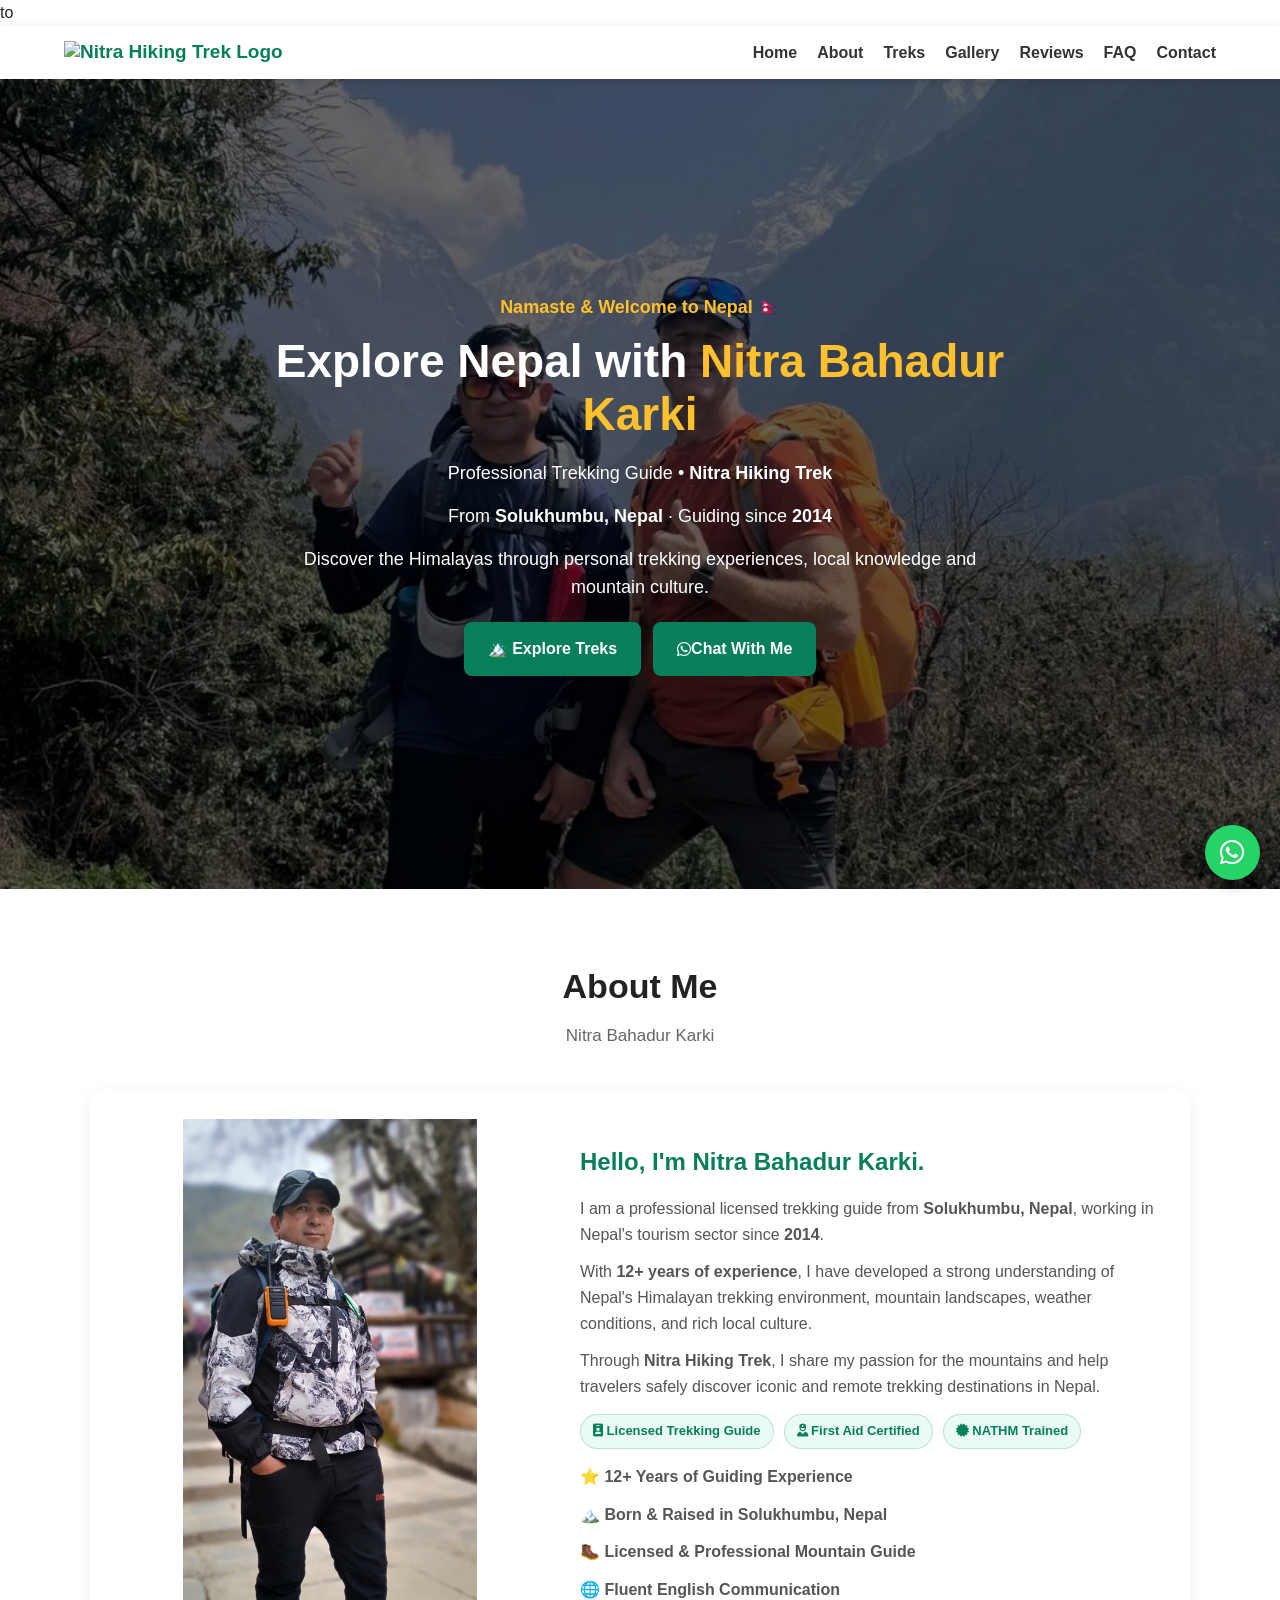
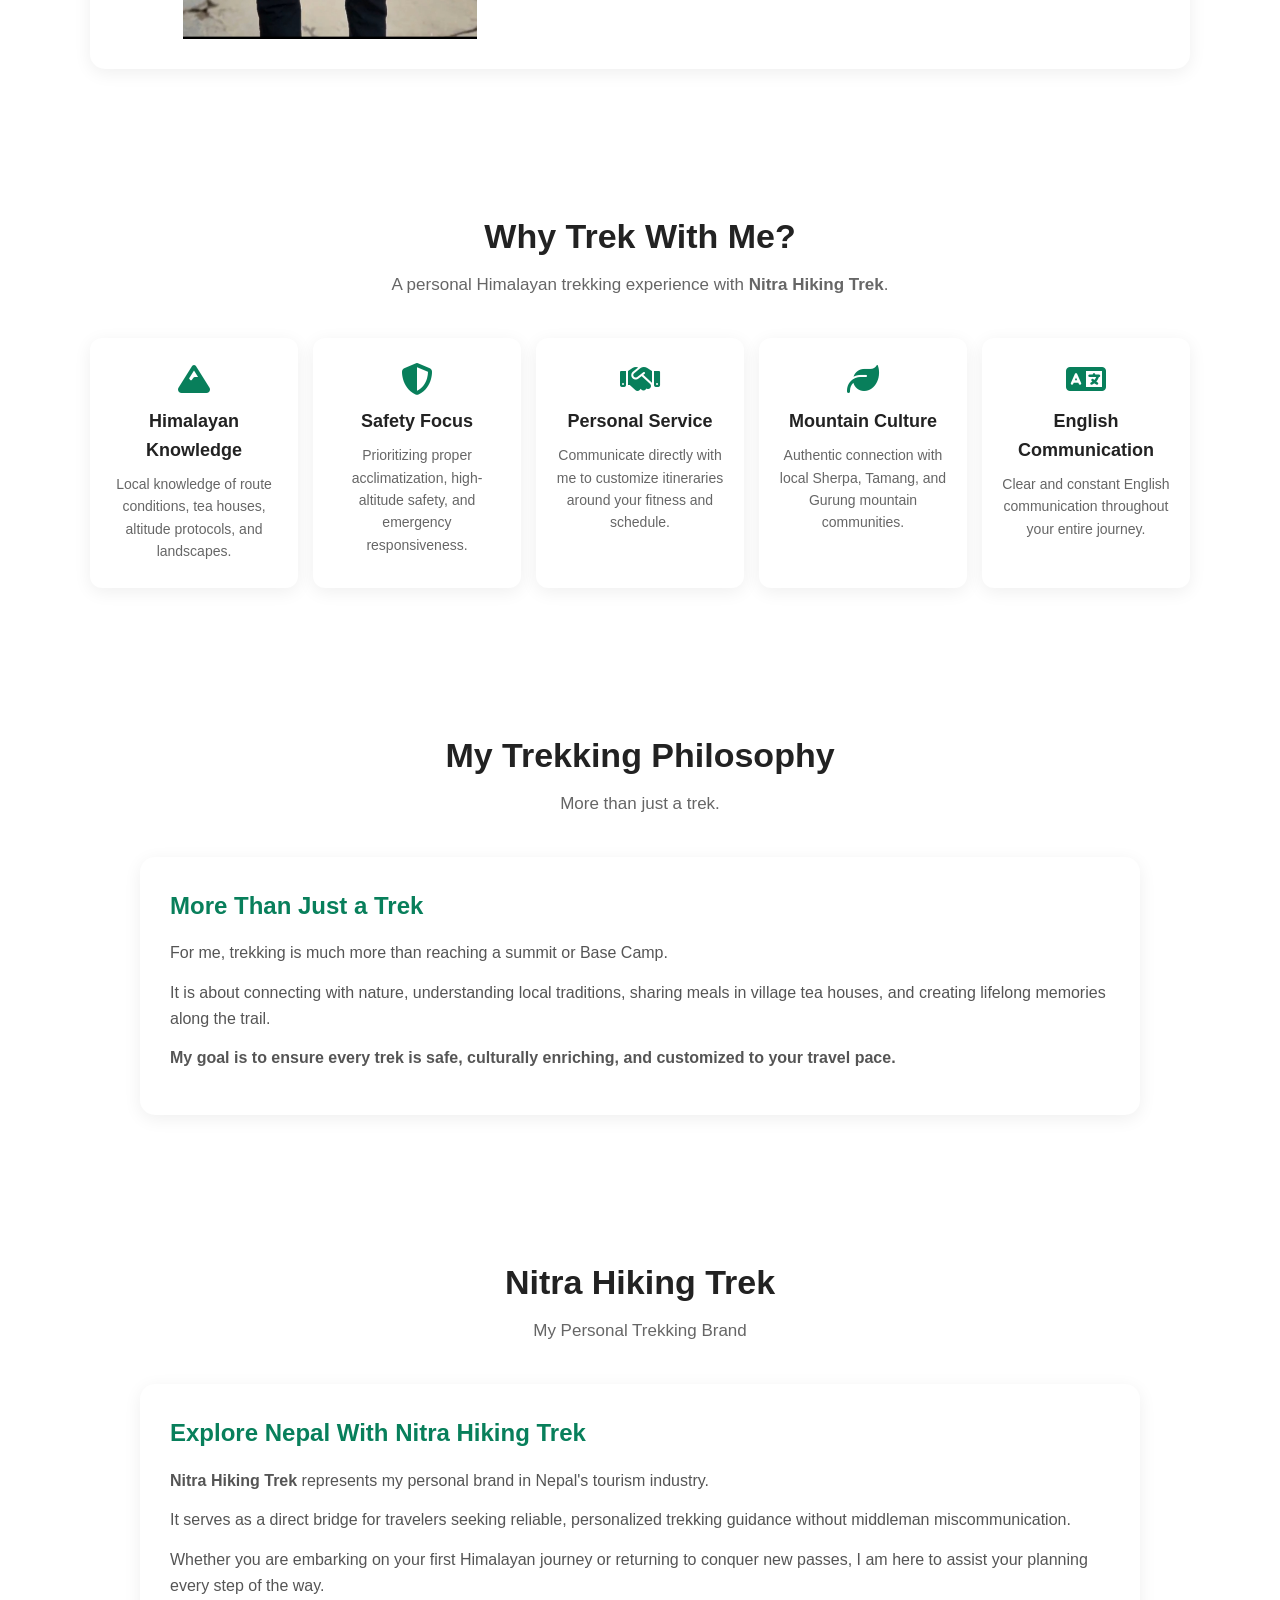
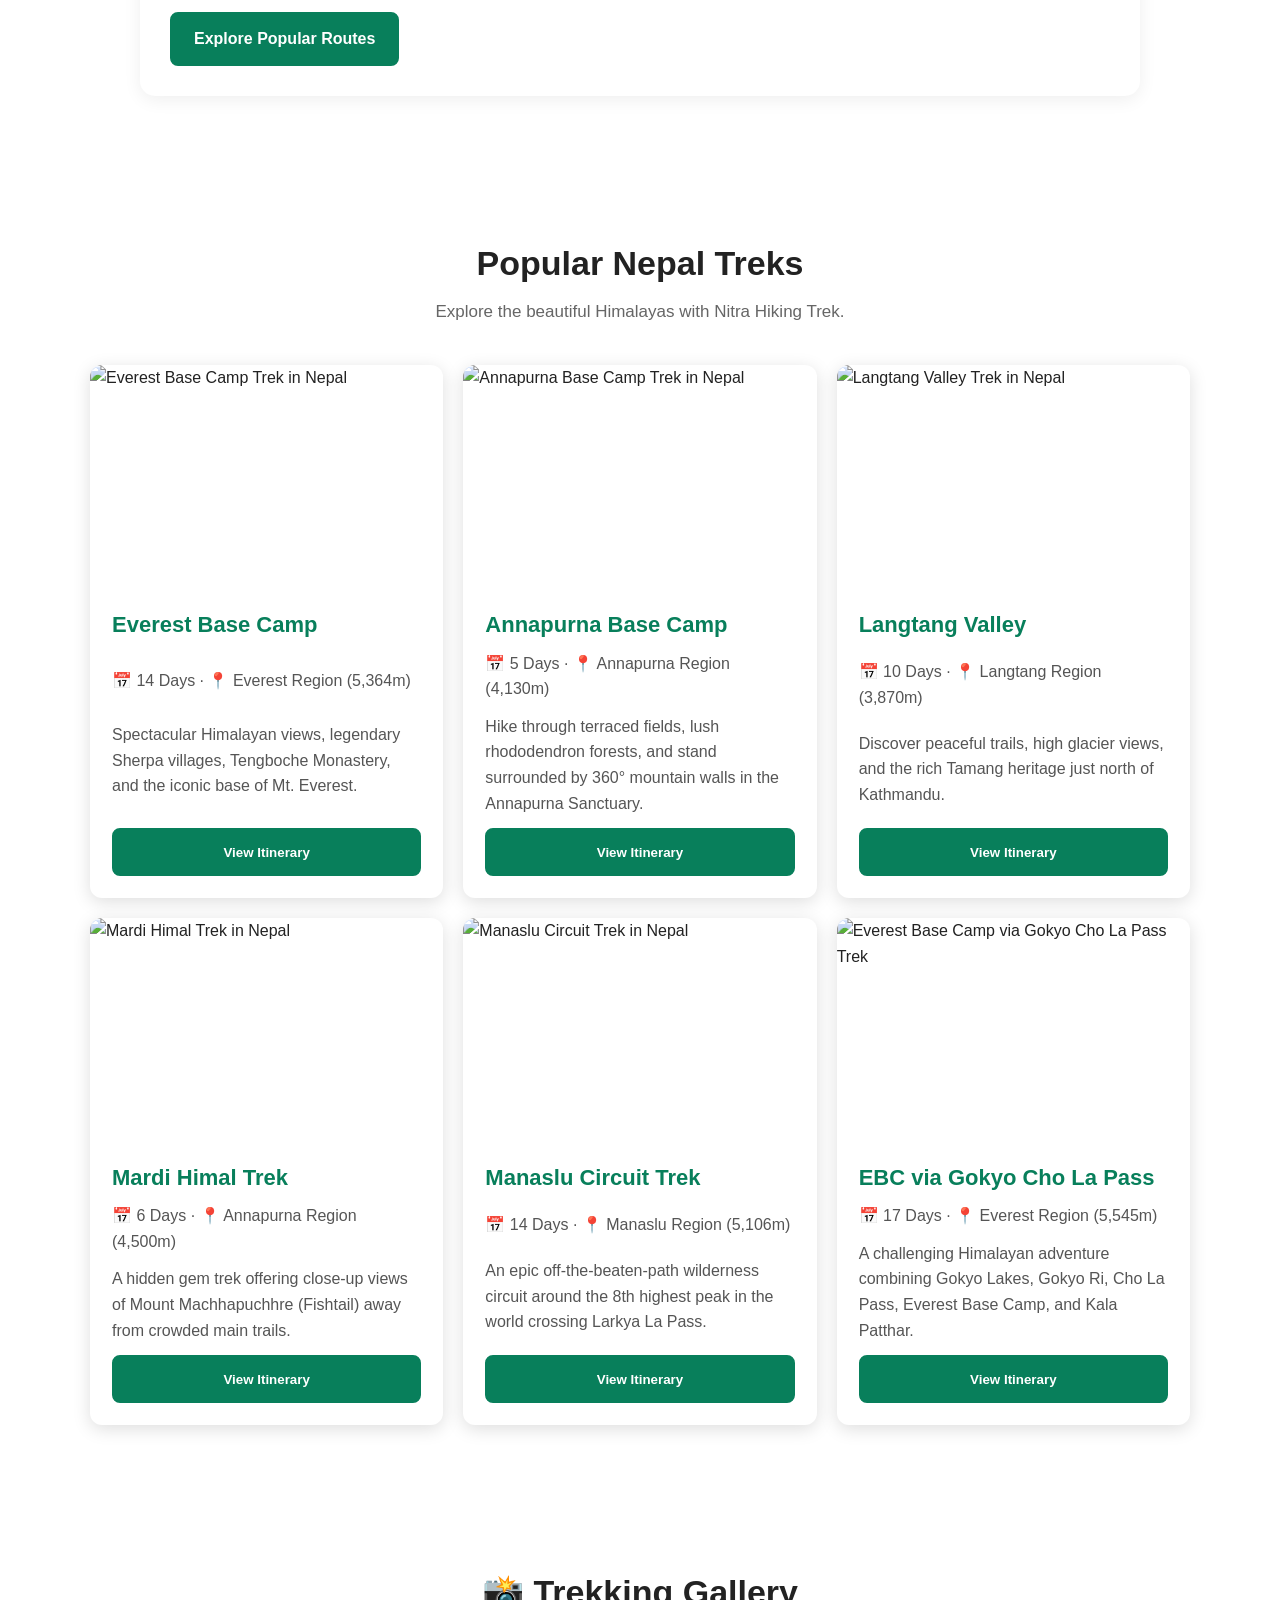
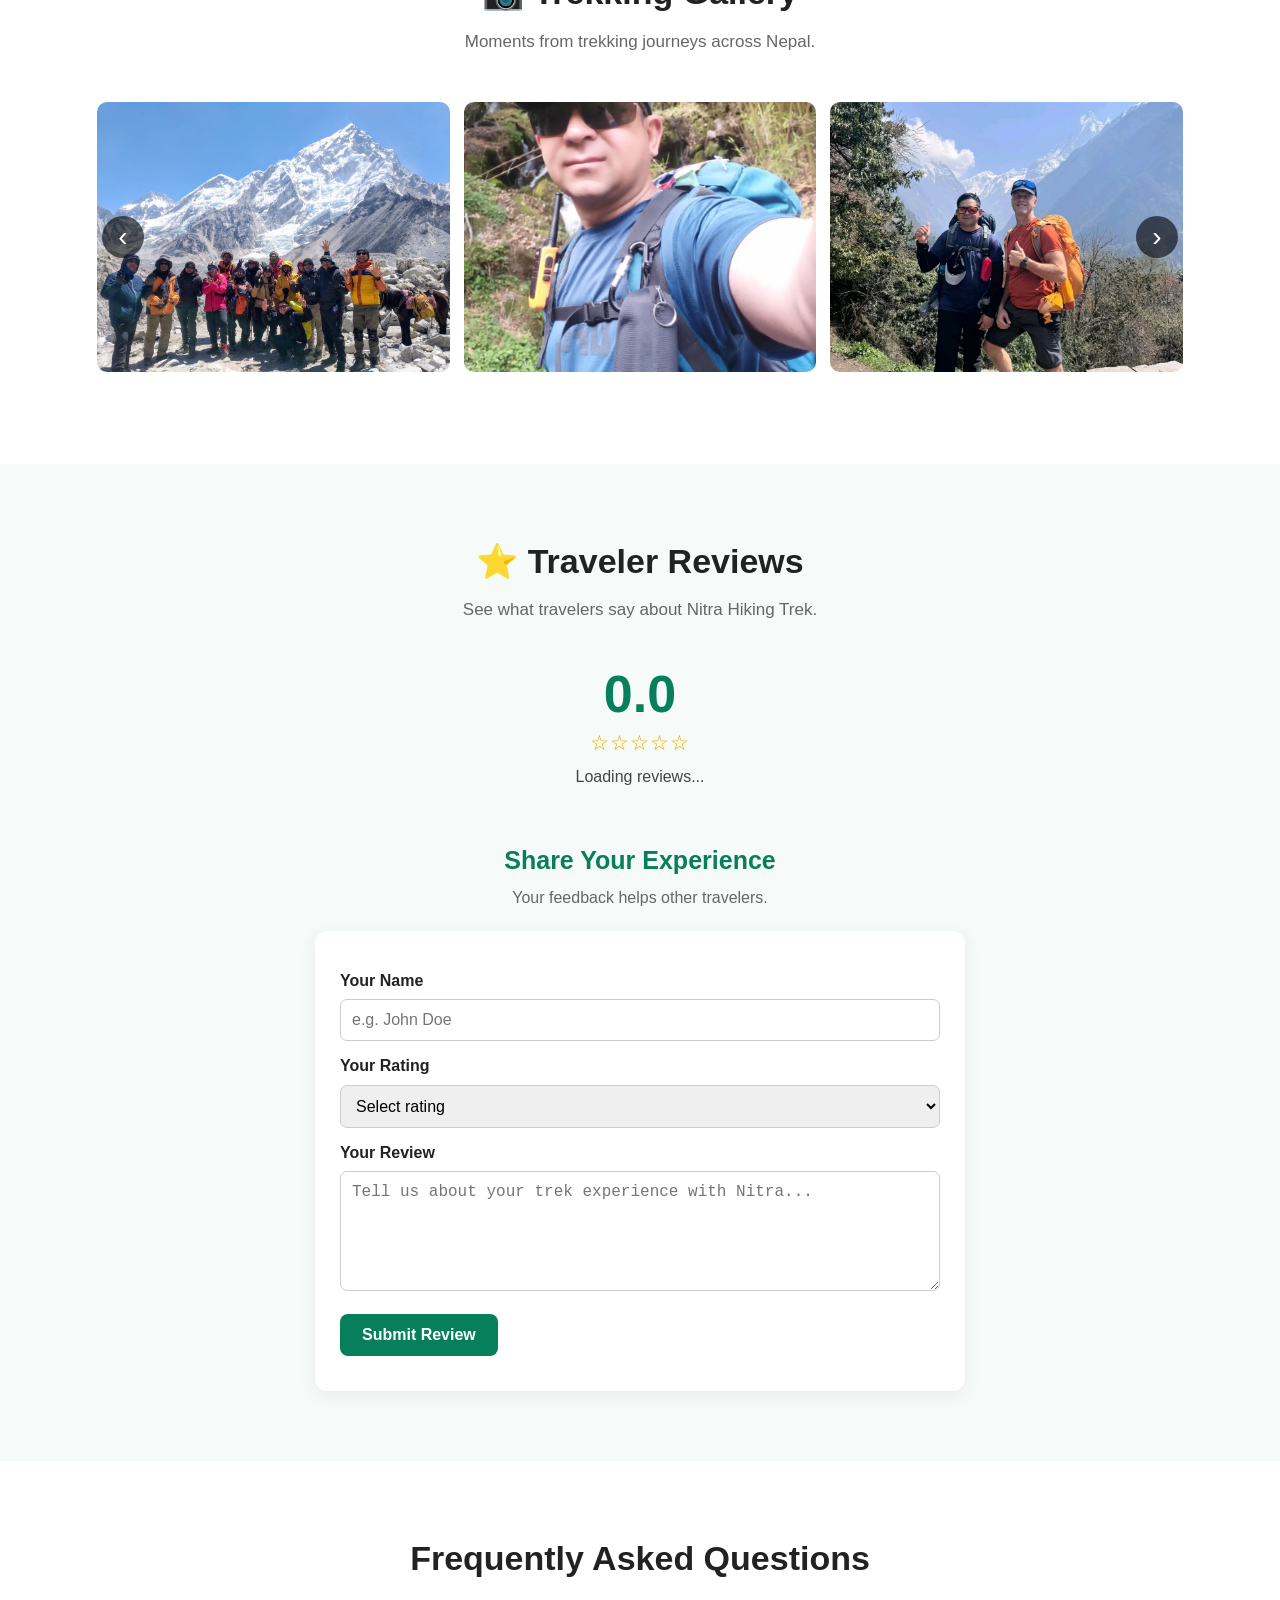
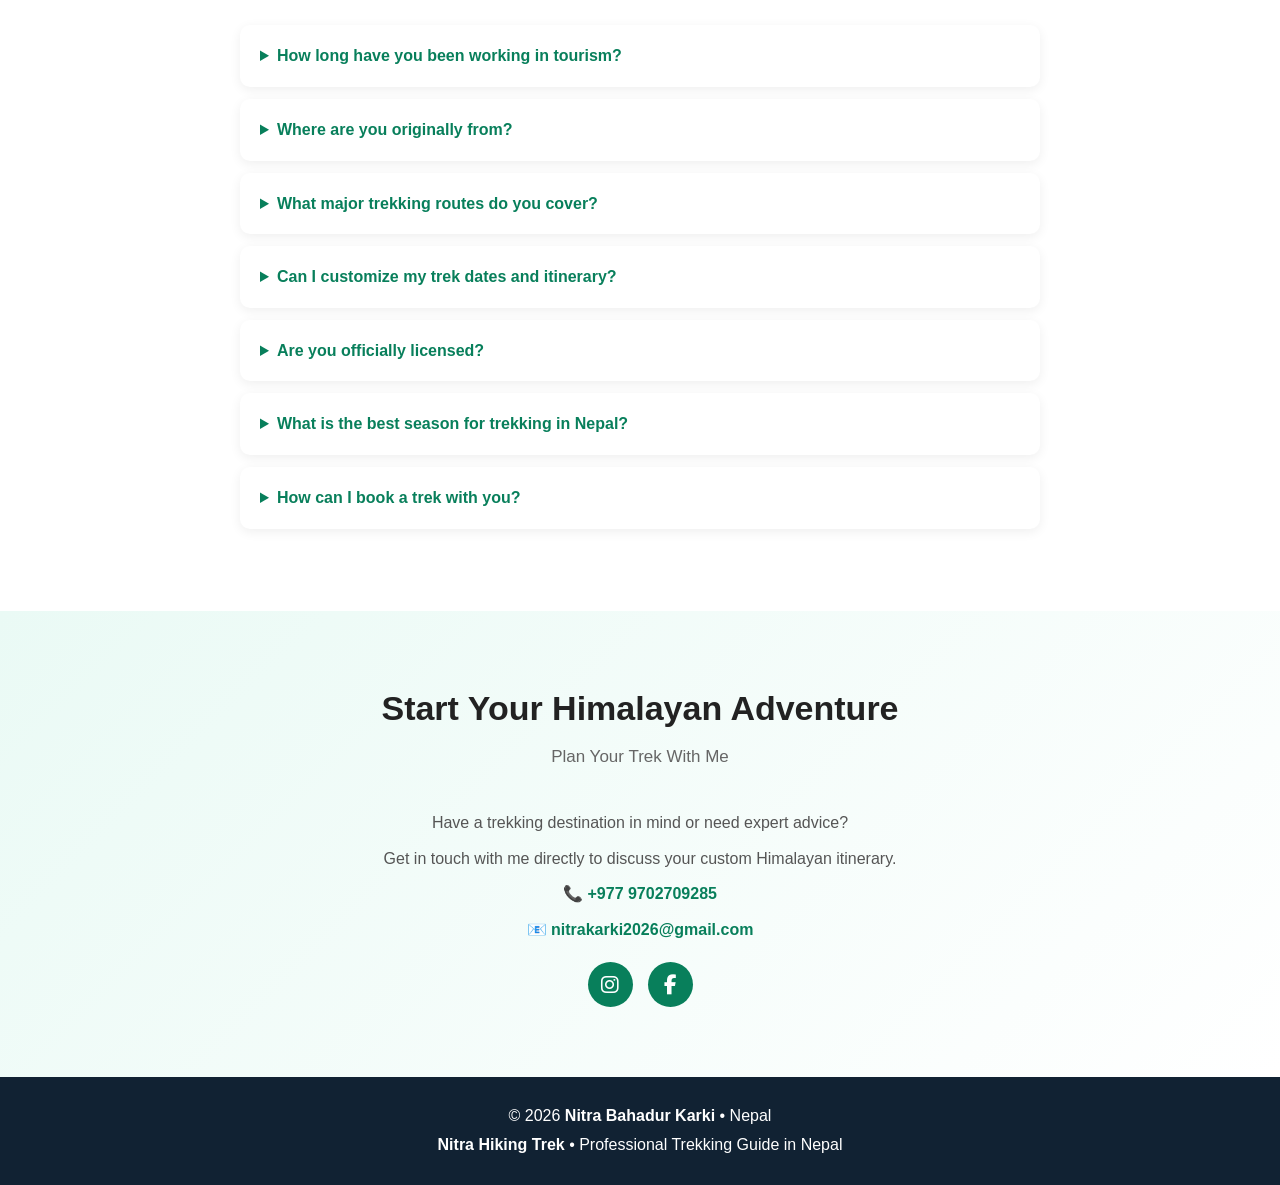
==== commit 824262b1: "Update index.html" ====
--- a/index.html
+++ b/index.html
@@ -6,7 +6,7 @@
 <meta name="description" content="Nitra Bahadur Karki, professional certified trekking guide from Solukhumbu, Nepal. Offering Himalayan adventures to Everest Base Camp, Annapurna, Langtang, Mardi Himal, Manaslu and beyond.">
 <meta name="author" content="Nitra Bahadur Karki">
 <meta name="robots" content="index,follow,max-image-preview:large">
-<link rel="canonical" href="https://nitrabahadurkarki.com.np/">
+<link rel="canonical" href="https://nitrabahadurkarki.com.np/">to
 <link rel="icon" href="favicon.png">
 <link rel="stylesheet" href="style.css">
 <link rel="stylesheet" href="https://cdnjs.cloudflare.com/ajax/libs/font-awesome/6.5.2/css/all.min.css">
@@ -34,8 +34,11 @@
 "homeLocation":{"@type":"Place","name":"Solukhumbu, Nepal"}
 }
 </script></head><body><header>
-<div class="logo">NITRA BAHADUR KARKI<small>NITRA HIKING TREK</small></div>
-<button class="menu" id="menuBtn" aria-label="Open menu" aria-expanded="false">☰</button><nav id="nav">
+<div class="logo">
+<img src="nitra-hiking-trek-logo.png" alt="Nitra Hiking Trek Logo">
+</div><button class="menu" id="menuBtn" aria-label="Open menu" aria-expanded="false">☰</button>
+
+<nav id="nav">
 <a href="#home">Home</a>
 <a href="#about">About</a>
 <a href="#treks">Treks</a>
@@ -111,7 +114,7 @@
 <div class="title">
 <h2>Popular Nepal Treks</h2>
 <p>Explore the beautiful Himalayas with Nitra Hiking Trek.</p>
-</div><div class="cards"><!-- EVEREST BASE CAMP --><article class="card">
+</div><div class="cards"><article class="card">
 <img src="https://images.unsplash.com/photo-1519681393784-d120267933ba?auto=format&fit=crop&w=1000&q=85" alt="Everest Base Camp Trek in Nepal" loading="lazy">
 <div>
 <h3>Everest Base Camp</h3>
@@ -119,7 +122,7 @@
 <p>Spectacular Himalayan views, legendary Sherpa villages, Tengboche Monastery, and the iconic base of Mt. Everest.</p>
 <button class="btn" onclick="openItinerary('ebc')">View Itinerary</button>
 </div>
-</article><!-- ANNAPURNA BASE CAMP --><article class="card">
+</article><article class="card">
 <img src="https://images.unsplash.com/photo-1605649487212-47bdab064df7?auto=format&fit=crop&w=1000&q=85" alt="Annapurna Base Camp Trek in Nepal" loading="lazy">
 <div>
 <h3>Annapurna Base Camp</h3>
@@ -127,7 +130,7 @@
 <p>Hike through terraced fields, lush rhododendron forests, and stand surrounded by 360° mountain walls in the Annapurna Sanctuary.</p>
 <button class="btn" onclick="openItinerary('abc')">View Itinerary</button>
 </div>
-</article><!-- LANGTANG --><article class="card">
+</article><article class="card">
 <img src="https://images.unsplash.com/photo-1533130061792-64b345e4a833?auto=format&fit=crop&w=1000&q=85" alt="Langtang Valley Trek in Nepal" loading="lazy">
 <div>
 <h3>Langtang Valley</h3>
@@ -135,15 +138,15 @@
 <p>Discover peaceful trails, high glacier views, and the rich Tamang heritage just north of Kathmandu.</p>
 <button class="btn" onclick="openItinerary('langtang')">View Itinerary</button>
 </div>
-</article><!-- MARDI HIMAL --><article class="card">
-<img <img src="https://images.unsplash.com/photo-1745059177820-ddca8ef74f41?auto=format&fit=crop&w=1000&q=85" alt="Mardi Himal Trek in Nepal" loading="lazy">
+</article><article class="card">
+<img src="https://images.unsplash.com/photo-1745059177820-ddca8ef74f41?auto=format&fit=crop&w=1000&q=85" alt="Mardi Himal Trek in Nepal" loading="lazy">
 <div>
 <h3>Mardi Himal Trek</h3>
 <p>📅 6 Days · 📍 Annapurna Region (4,500m)</p>
 <p>A hidden gem trek offering close-up views of Mount Machhapuchhre (Fishtail) away from crowded main trails.</p>
 <button class="btn" onclick="openItinerary('mardi')">View Itinerary</button>
 </div>
-</article><!-- MANASLU --><article class="card">
+</article><article class="card">
 <img src="https://images.unsplash.com/photo-1464822759023-fed622ff2c3b?auto=format&fit=crop&w=1000&q=85" alt="Manaslu Circuit Trek in Nepal" loading="lazy">
 <div>
 <h3>Manaslu Circuit Trek</h3>
@@ -151,8 +154,8 @@
 <p>An epic off-the-beaten-path wilderness circuit around the 8th highest peak in the world crossing Larkya La Pass.</p>
 <button class="btn" onclick="openItinerary('manaslu')">View Itinerary</button>
 </div>
-</article><!-- EBC VIA GOKYO CHO LA --><article class="card">
-<img <img src="https://images.unsplash.com/photo-1673505413451-196fe5fb12c8?auto=format&fit=crop&w=1000&q=85" alt="Everest Base Camp via Gokyo Cho La Pass Trek" loading="lazy">
+</article><article class="card">
+<img src="https://images.unsplash.com/photo-1673505413451-196fe5fb12c8?auto=format&fit=crop&w=1000&q=85" alt="Everest Base Camp via Gokyo Cho La Pass Trek" loading="lazy">
 <div>
 <h3>EBC via Gokyo Cho La Pass</h3>
 <p>📅 17 Days · 📍 Everest Region (5,545m)</p>
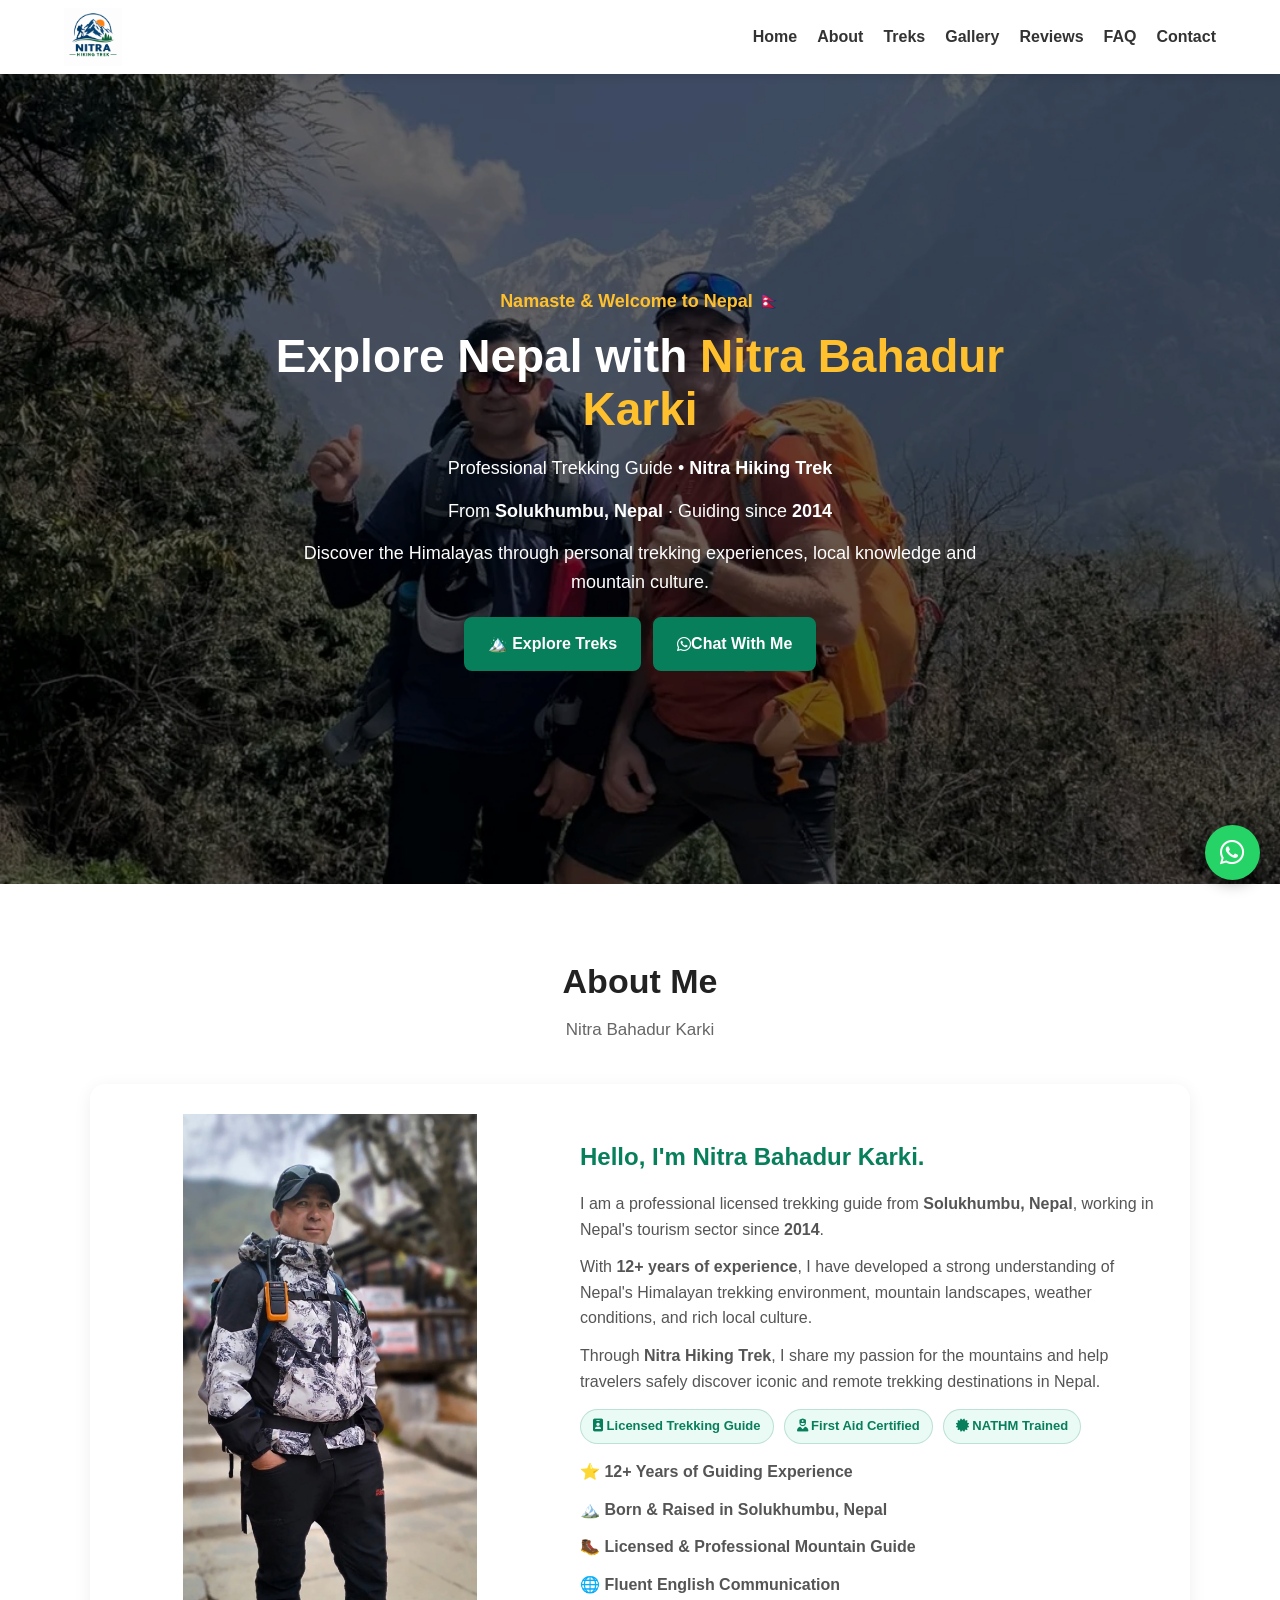
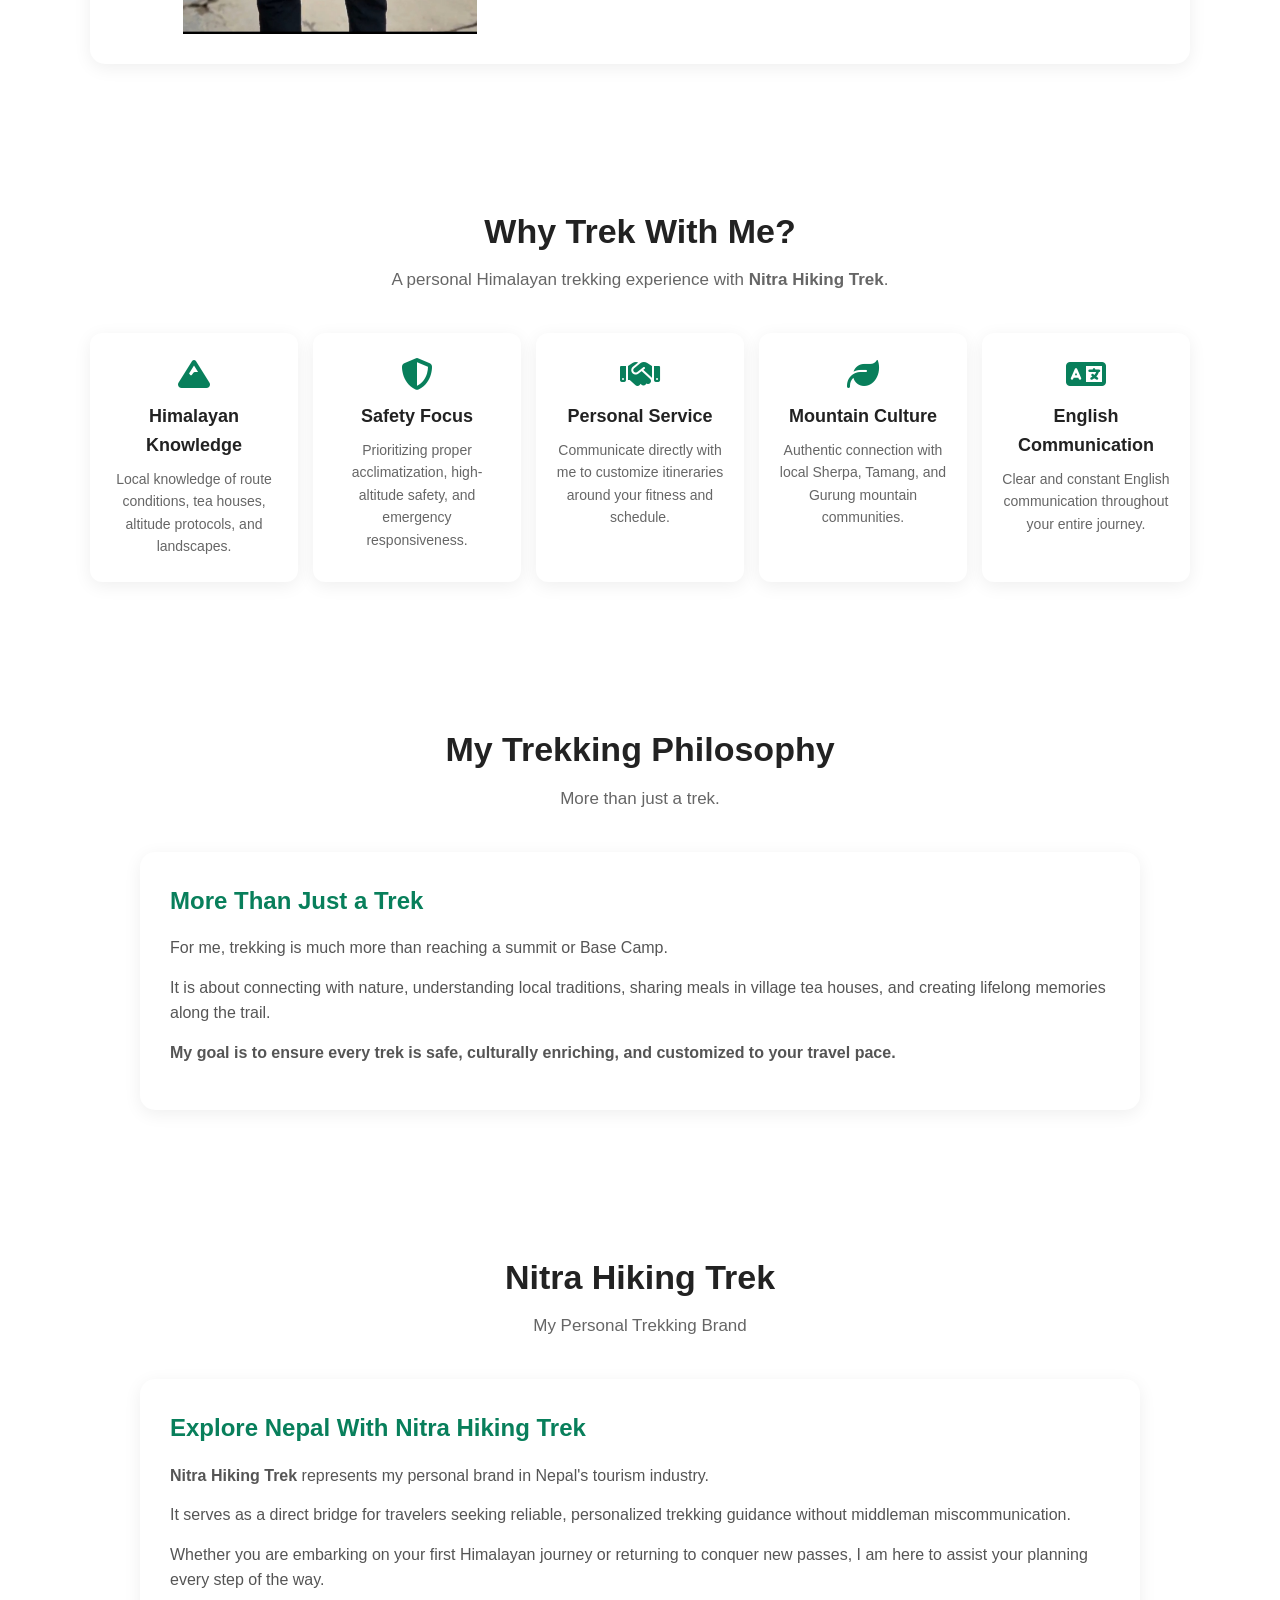
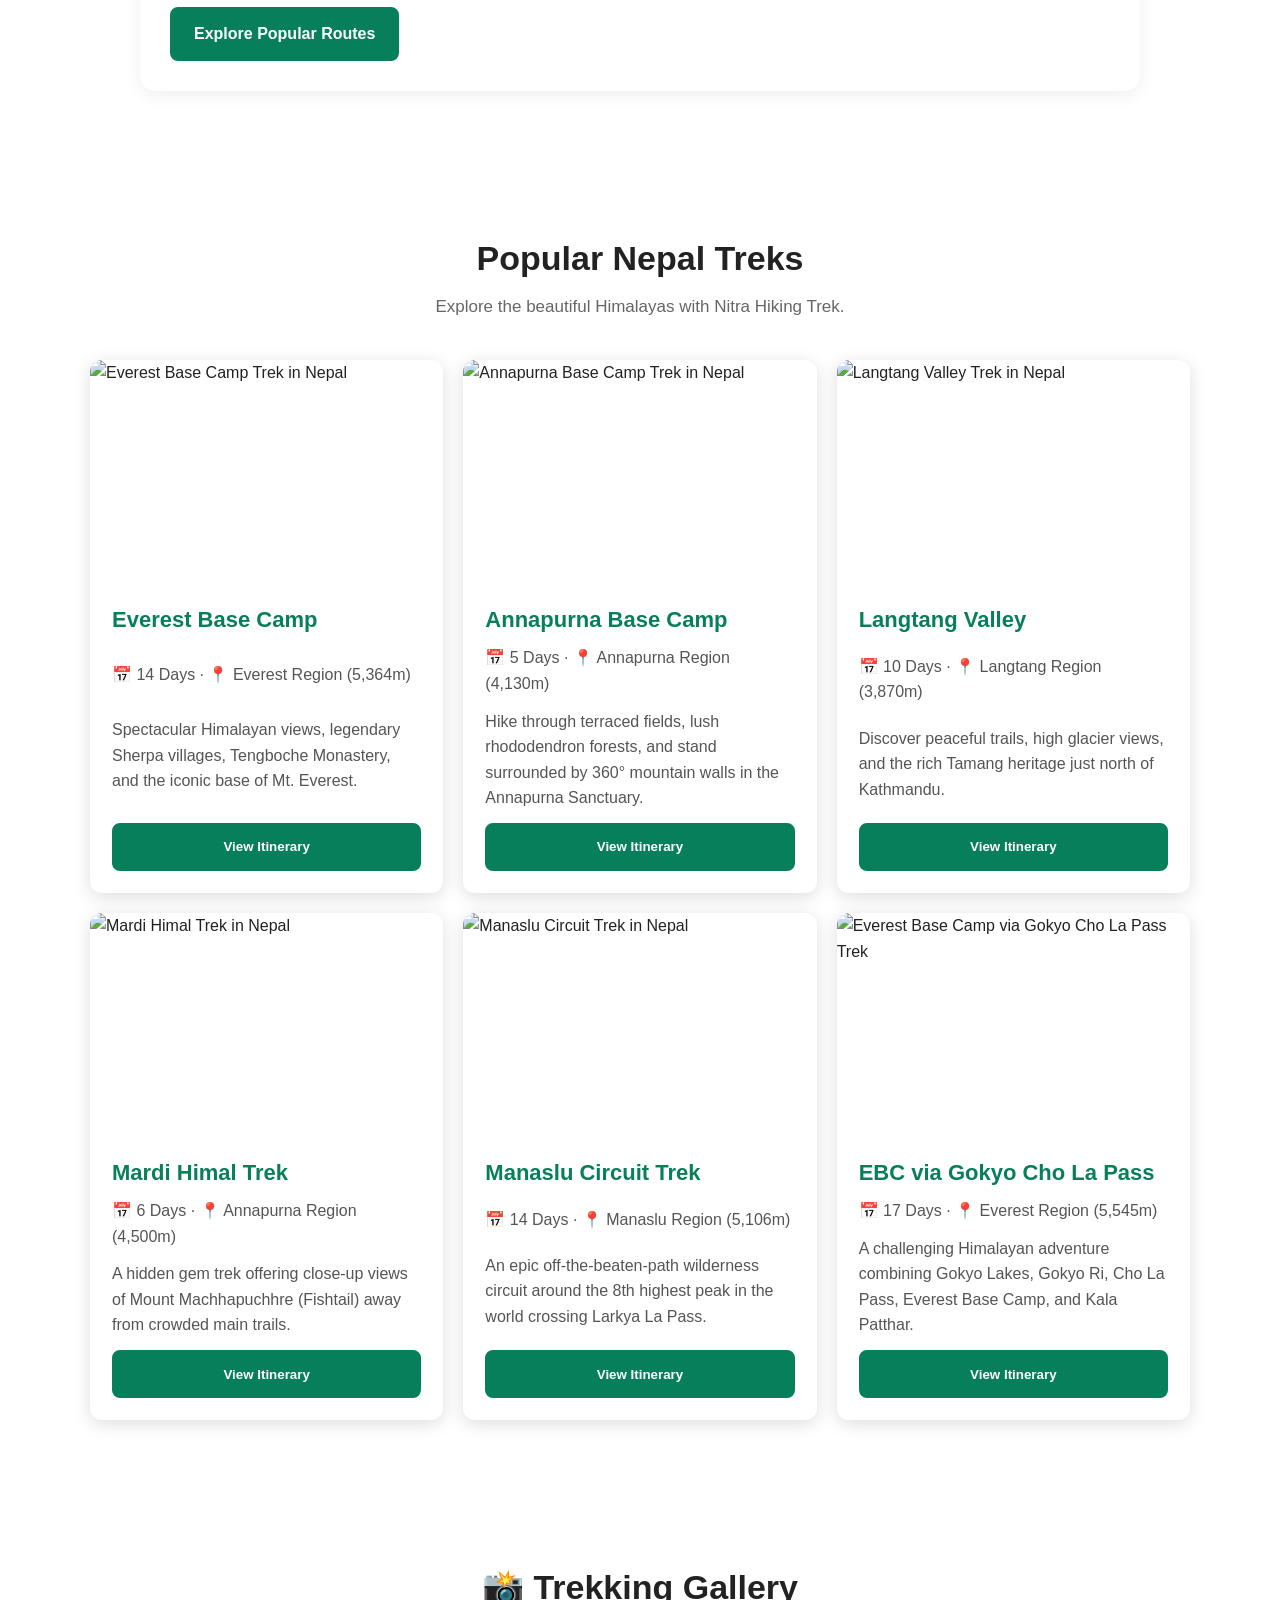
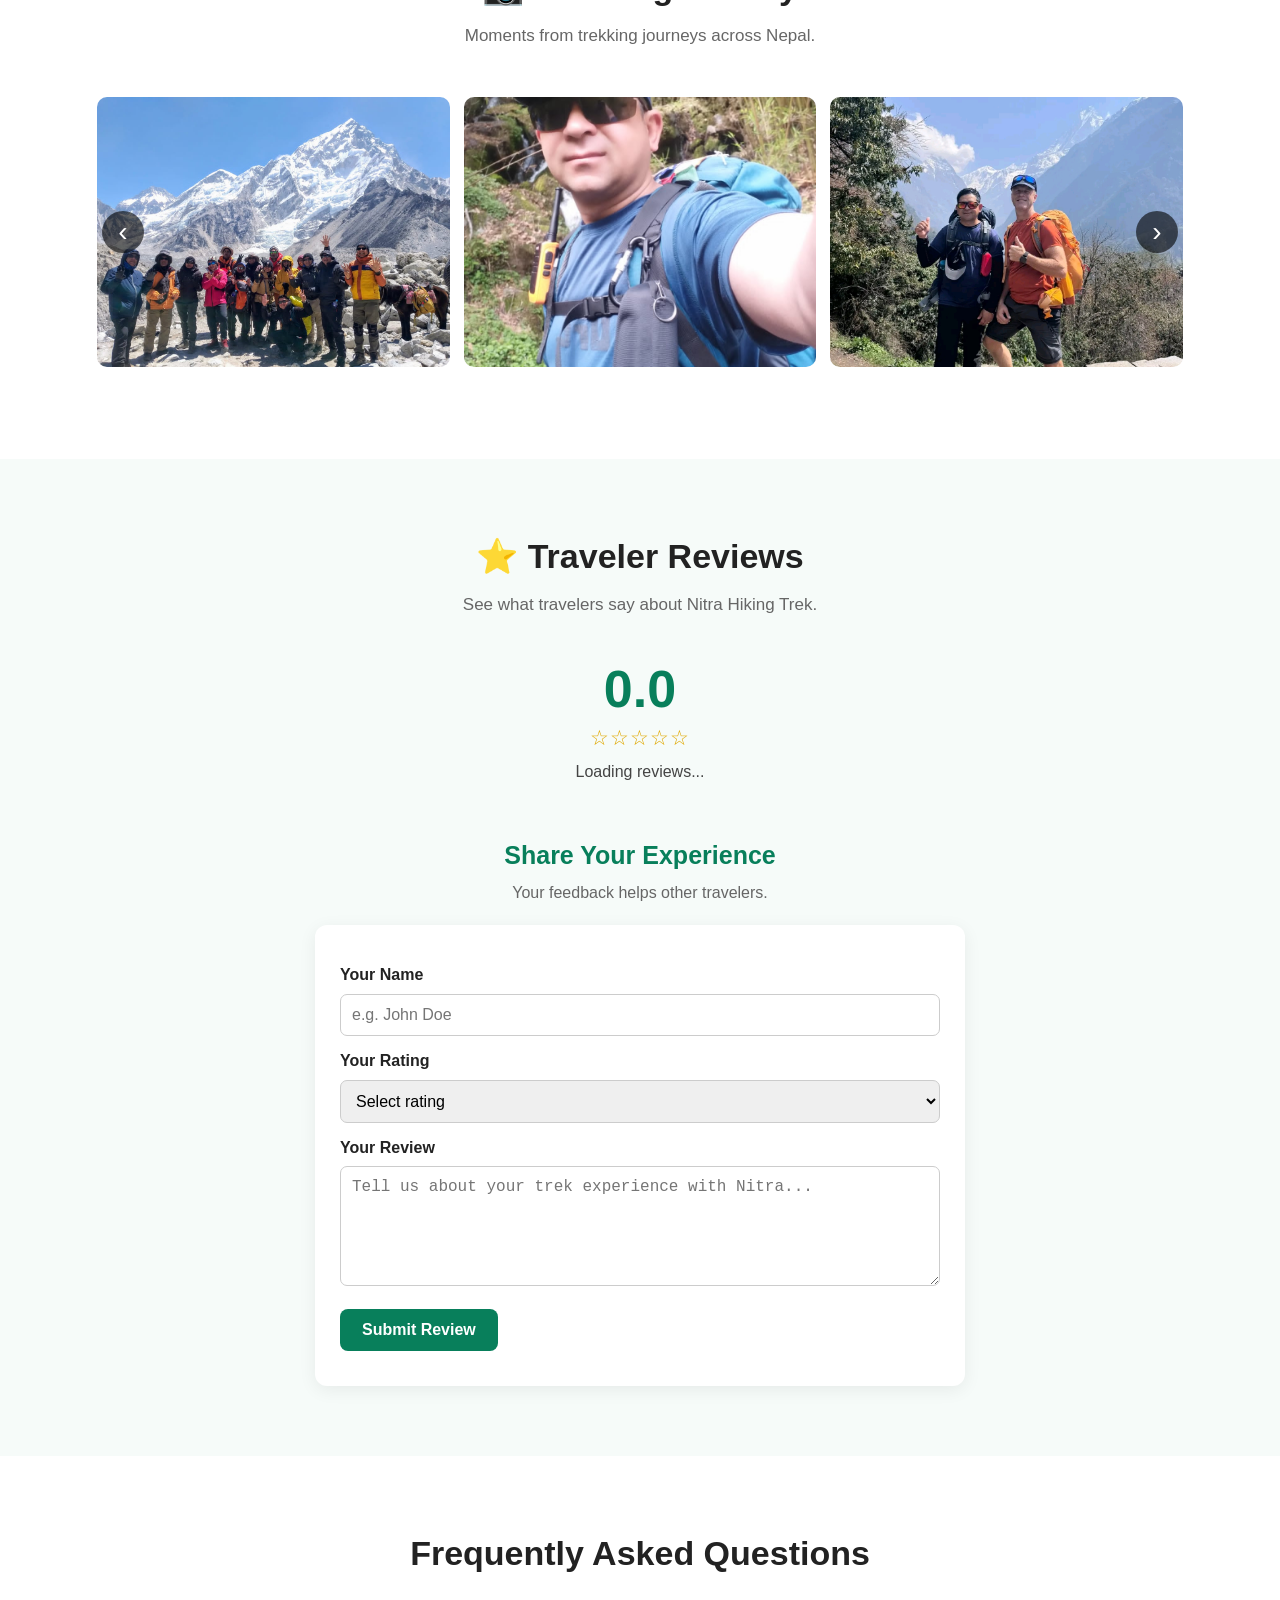
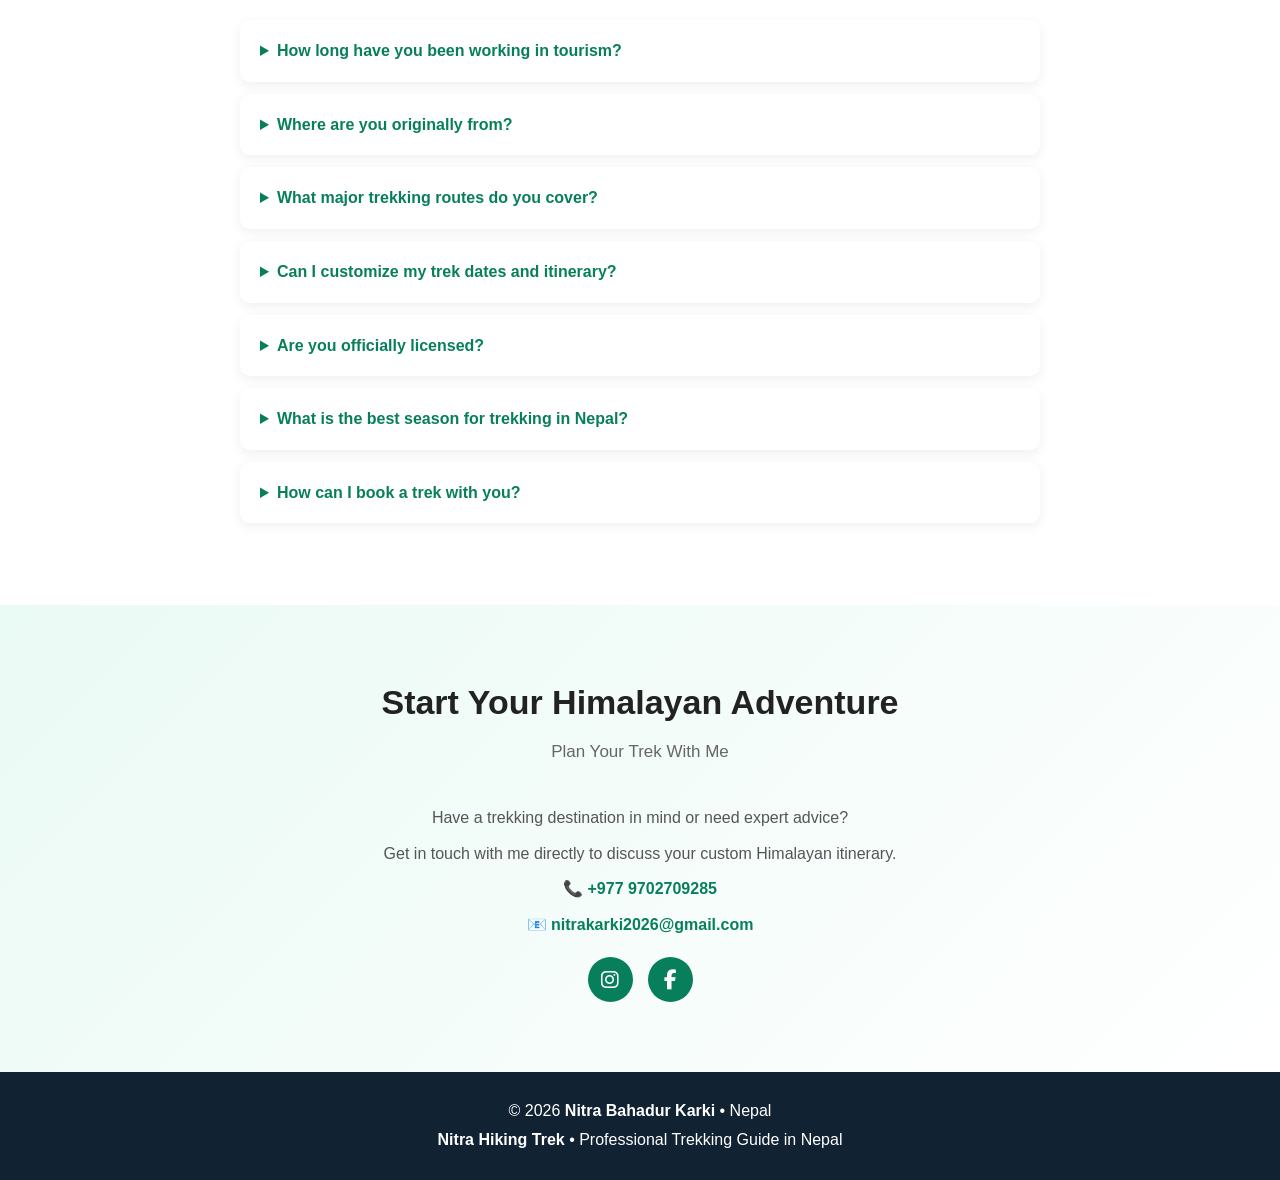
==== commit 3d15356d: "Update index.html" ====
--- a/index.html
+++ b/index.html
@@ -6,7 +6,7 @@
 <meta name="description" content="Nitra Bahadur Karki, professional certified trekking guide from Solukhumbu, Nepal. Offering Himalayan adventures to Everest Base Camp, Annapurna, Langtang, Mardi Himal, Manaslu and beyond.">
 <meta name="author" content="Nitra Bahadur Karki">
 <meta name="robots" content="index,follow,max-image-preview:large">
-<link rel="canonical" href="https://nitrabahadurkarki.com.np/">to
+<link rel="canonical" href="https://nitrabahadurkarki.com.np/">
 <link rel="icon" href="favicon.png">
 <link rel="stylesheet" href="style.css">
 <link rel="stylesheet" href="https://cdnjs.cloudflare.com/ajax/libs/font-awesome/6.5.2/css/all.min.css">
--- a/style.css
+++ b/style.css
@@ -4,13 +4,18 @@
 img{max-width:100%;display:block}
 a{text-decoration:none;color:inherit}
 button{cursor:pointer;font-family:inherit}
-header{position:sticky;top:0;z-index:1000;background:#fff;box-shadow:0 2px 10px #0002;display:flex;align-items:center;justify-content:space-between;padding:14px 5%}
-.logo{font-size:19px;font-weight:bold;color:#087f5b;line-height:1.2}
-.logo small{display:block;font-size:11px;letter-spacing:1.5px;color:#555}
+
+header{position:sticky;top:0;z-index:1000;background:#fff;box-shadow:0 2px 10px #0002;display:flex;align-items:center;justify-content:space-between;padding:8px 5%}
+
+.logo{display:flex;align-items:center}
+.logo img{width:auto;height:58px;display:block}
+
 nav{display:flex;gap:20px}
 nav a{font-weight:bold;color:#333}
 nav a:hover{color:#087f5b}
+
 .menu{display:none;background:none;border:0;font-size:28px;color:#087f5b}
+
 .hero{min-height:90vh;padding:70px 20px;display:flex;align-items:center;position:relative;overflow:hidden;background:url("hero.jpg") center/cover no-repeat}
 .hero:before{content:"";position:absolute;inset:0;background:#0009;z-index:0}
 .hero-content{position:relative;z-index:1;max-width:1100px;width:100%;margin:auto;display:flex;justify-content:center;align-items:center}
@@ -19,55 +24,70 @@
 .hero-text h1{font-size:46px;line-height:1.15;margin-bottom:18px;color:#fff}
 .hero-text h1 span{color:#ffc02e}
 .hero-text p{font-size:18px;color:#fff;margin-bottom:14px}
+
 .hero-buttons{display:flex;flex-wrap:wrap;justify-content:center;gap:12px;margin-top:20px}
 .btn{display:inline-flex;justify-content:center;align-items:center;padding:12px 22px;border-radius:8px;font-weight:bold;border:2px solid #087f5b;min-height:48px;background:#087f5b;color:#fff;transition:.2s}
 .btn:hover{background:#065f48;transform:translateY(-2px)}
+
 section{padding:70px 20px}
 .title{text-align:center;margin-bottom:40px}
 .title h2{font-size:34px;margin-bottom:8px}
 .title p{color:#666;font-size:17px}
+
 .box{max-width:1000px;margin:auto;background:#fff;padding:30px;border-radius:15px;box-shadow:0 4px 18px #0001}
 .box h2{color:#087f5b;margin-bottom:15px}
 .box p{margin-bottom:14px;color:#555}
+
 .badge-container{display:flex;flex-wrap:wrap;gap:10px;margin:15px 0}
 .badge{background:#eafaf5;color:#087f5b;padding:6px 12px;border-radius:20px;font-size:13px;font-weight:bold;border:1px solid #087f5b33}
+
 .profile{display:grid;grid-template-columns:380px 1fr;gap:40px;align-items:center}
 .profile img{width:100%;height:380px;object-fit:cover;border-radius:15px}
 .profile p{margin-bottom:12px;color:#555}
+
 .why{max-width:1100px;margin:auto;display:grid;grid-template-columns:repeat(5,1fr);gap:15px}
 .why-card{background:#fff;padding:25px 18px;text-align:center;border-radius:12px;box-shadow:0 4px 18px #0001}
 .why-card i{font-size:32px;color:#087f5b;margin-bottom:12px}
 .why-card h3{font-size:18px;margin-bottom:8px}
 .why-card p{font-size:14px;color:#666}
+
 .cards{max-width:1100px;margin:auto;display:grid;grid-template-columns:repeat(3,1fr);gap:20px}
 .card{background:#fff;border-radius:12px;overflow:hidden;box-shadow:0 4px 18px #0002;display:flex;flex-direction:column;justify-content:space-between}
 .card img{width:100%;height:220px;object-fit:cover}
 .card>div{padding:22px;display:flex;flex-direction:column;flex-grow:1;justify-content:space-between}
 .card h3{color:#087f5b;margin-bottom:8px;font-size:22px}
 .card p{color:#555;margin-bottom:12px}
+
 .gallery-box{max-width:1100px;margin:auto;position:relative;overflow:hidden;border-radius:12px}
 .gallery-track{display:flex;transition:.4s}
 .gallery-slide{flex:0 0 33.333%;padding:7px}
 .gallery-slide img{width:100%;height:270px;object-fit:cover;border-radius:10px}
 .gallery-btn{position:absolute;top:50%;transform:translateY(-50%);border:0;border-radius:50%;width:42px;height:42px;background:#0009;color:#fff;font-size:28px}
-.gallery-btn.prev{left:12px}.gallery-btn.next{right:12px}
+.gallery-btn.prev{left:12px}
+.gallery-btn.next{right:12px}
+
 .dots{text-align:center;margin-top:15px}
 .dot{display:inline-block;width:9px;height:9px;border-radius:50%;background:#bbb;margin:4px;cursor:pointer}
 .dot.active{background:#087f5b}
+
 #reviews{background:#f6fbf9}
 .rating{text-align:center;margin-bottom:30px}
 #avg{display:block;font-size:52px;color:#087f5b;line-height:1.2}
 #avgStars,.review-stars{color:#e0a800;font-size:21px;letter-spacing:1px}
 #count{display:block;margin-top:5px;color:#444}
+
 .review-list{max-width:1100px;margin:0 auto 20px;display:grid;grid-template-columns:repeat(3,1fr);gap:20px}
 .review-card{background:#fff;padding:22px;border-radius:12px;box-shadow:0 4px 18px #0001}
 .review-card h3{color:#087f5b;margin-bottom:5px}
 .review-card p{margin-top:10px;color:#555}
+
 .view-all-btn{display:flex;margin:10px auto 35px;min-width:210px}
+
 .review-form-wrap{max-width:650px;margin:auto}
 .review-form-title{text-align:center;margin-bottom:20px}
 .review-form-title h3{font-size:25px;color:#087f5b;margin-bottom:5px}
 .review-form-title p{color:#666}
+
 .review-form{background:#fff;padding:25px;border-radius:12px;box-shadow:0 4px 18px #0001}
 .review-form label{display:block;font-weight:bold;margin:12px 0 6px}
 .review-form input,.review-form textarea,.review-form select{width:100%;padding:11px;border:1px solid #ccc;border-radius:7px;font-size:16px}
@@ -75,67 +95,82 @@
 .review-form button{margin-top:15px;padding:12px 22px;border:0;border-radius:8px;background:#087f5b;color:#fff;font-weight:bold;font-size:16px}
 .review-form button:disabled{opacity:.6;cursor:not-allowed}
 #msg{text-align:center;margin-top:10px;font-weight:bold}
+
 .faq{max-width:800px;margin:auto}
 .faq details{margin-bottom:12px;background:#fff;border-radius:10px;box-shadow:0 3px 12px #0001;overflow:hidden}
 .faq summary{padding:18px 20px;font-weight:bold;cursor:pointer;color:#087f5b}
 .faq details p{padding:0 20px 18px;color:#555}
-.company{background:#f6fbf9;text-align:center}
-.company>p{max-width:800px;margin:0 auto 15px;color:#555}
-.company .btn{margin:8px 5px}
+
 .contact{text-align:center;background:linear-gradient(135deg,#eafaf5,#fff)}
 .contact>p{margin-bottom:10px;color:#555}
 .contact a{color:#087f5b;font-weight:bold}
 .social-icons{display:flex;justify-content:center;gap:15px;margin-top:20px}
 .social-icons a{width:45px;height:45px;border-radius:50%;display:flex;align-items:center;justify-content:center;background:#087f5b;color:#fff!important;font-size:20px}
+
 footer{background:#123;color:#fff;text-align:center;padding:25px 15px;line-height:1.8}
+
 .modal{display:none;position:fixed;inset:0;z-index:2000;background:#000b;padding:20px;overflow:auto}
 .modal-box{max-width:750px;margin:40px auto;background:#fff;padding:30px;border-radius:12px;position:relative}
 .close{position:absolute;right:15px;top:8px;border:0;background:none;font-size:32px;color:#555}
 .modal-box h2{color:#087f5b;margin-bottom:15px}
 .day{padding:10px 0;border-bottom:1px solid #eee}
+
 .contact-float{position:fixed;right:20px;bottom:20px;z-index:1500}
 .float-icon{width:55px;height:55px;border-radius:50%;display:flex;align-items:center;justify-content:center;background:#25d366;color:#fff;font-size:28px;box-shadow:0 4px 15px #0004}
+
 @media(max-width:900px){
 .why{grid-template-columns:repeat(2,1fr)}
 .cards{grid-template-columns:repeat(2,1fr)}
 .profile{grid-template-columns:1fr}
 .profile img{max-width:380px;margin:auto}
 }
+
 @media(max-width:750px){
-header{padding:12px 18px}
+header{padding:8px 18px}
+.logo img{height:50px}
 .menu{display:block}
 nav{display:none;position:absolute;top:100%;left:0;right:0;background:#fff;flex-direction:column;gap:0;box-shadow:0 5px 10px #0002}
 nav.show{display:flex}
 nav a{padding:13px 20px;border-bottom:1px solid #eee}
+
 .hero{min-height:calc(100vh - 70px);padding:55px 15px;background-position:center}
 .hero:before{background:#000a}
 .hero-text h1{font-size:32px}
 .hero-text p{font-size:16px}
+
 .hero-buttons{flex-direction:column;align-items:center}
 .hero-buttons .btn{width:100%;max-width:320px}
+
 section{padding:55px 15px}
 .title h2{font-size:29px}
+
 .profile{padding:20px}
 .profile img{height:auto}
+
 .cards{grid-template-columns:1fr}
 .why{grid-template-columns:1fr}
+
 .gallery-slide{flex:0 0 100%}
 .gallery-slide img{height:240px}
+
 .review-list{grid-template-columns:1fr}
 .view-all-btn{width:100%;max-width:280px}
 .review-form-wrap{margin-top:15px}
+
 .modal{padding:10px}
 .modal-box{margin:20px auto;padding:25px 18px}
+
 .contact-float{right:15px;bottom:15px}
 }
+
 @media(max-width:400px){
-.logo{font-size:15px}
-.logo small{font-size:9px}
+.logo img{height:45px}
 .hero-text h1{font-size:28px}
 .hero-text p{font-size:15px}
 .title h2{font-size:26px}
 .box{padding:20px}
 }
+
 @media(min-width:769px){
 #about .profile{display:grid;grid-template-columns:minmax(320px,420px) minmax(0,1fr);gap:40px;align-items:center;max-width:1100px;width:calc(100% - 40px);margin:0 auto}
 #about .profile>div{min-width:0;max-width:100%}
